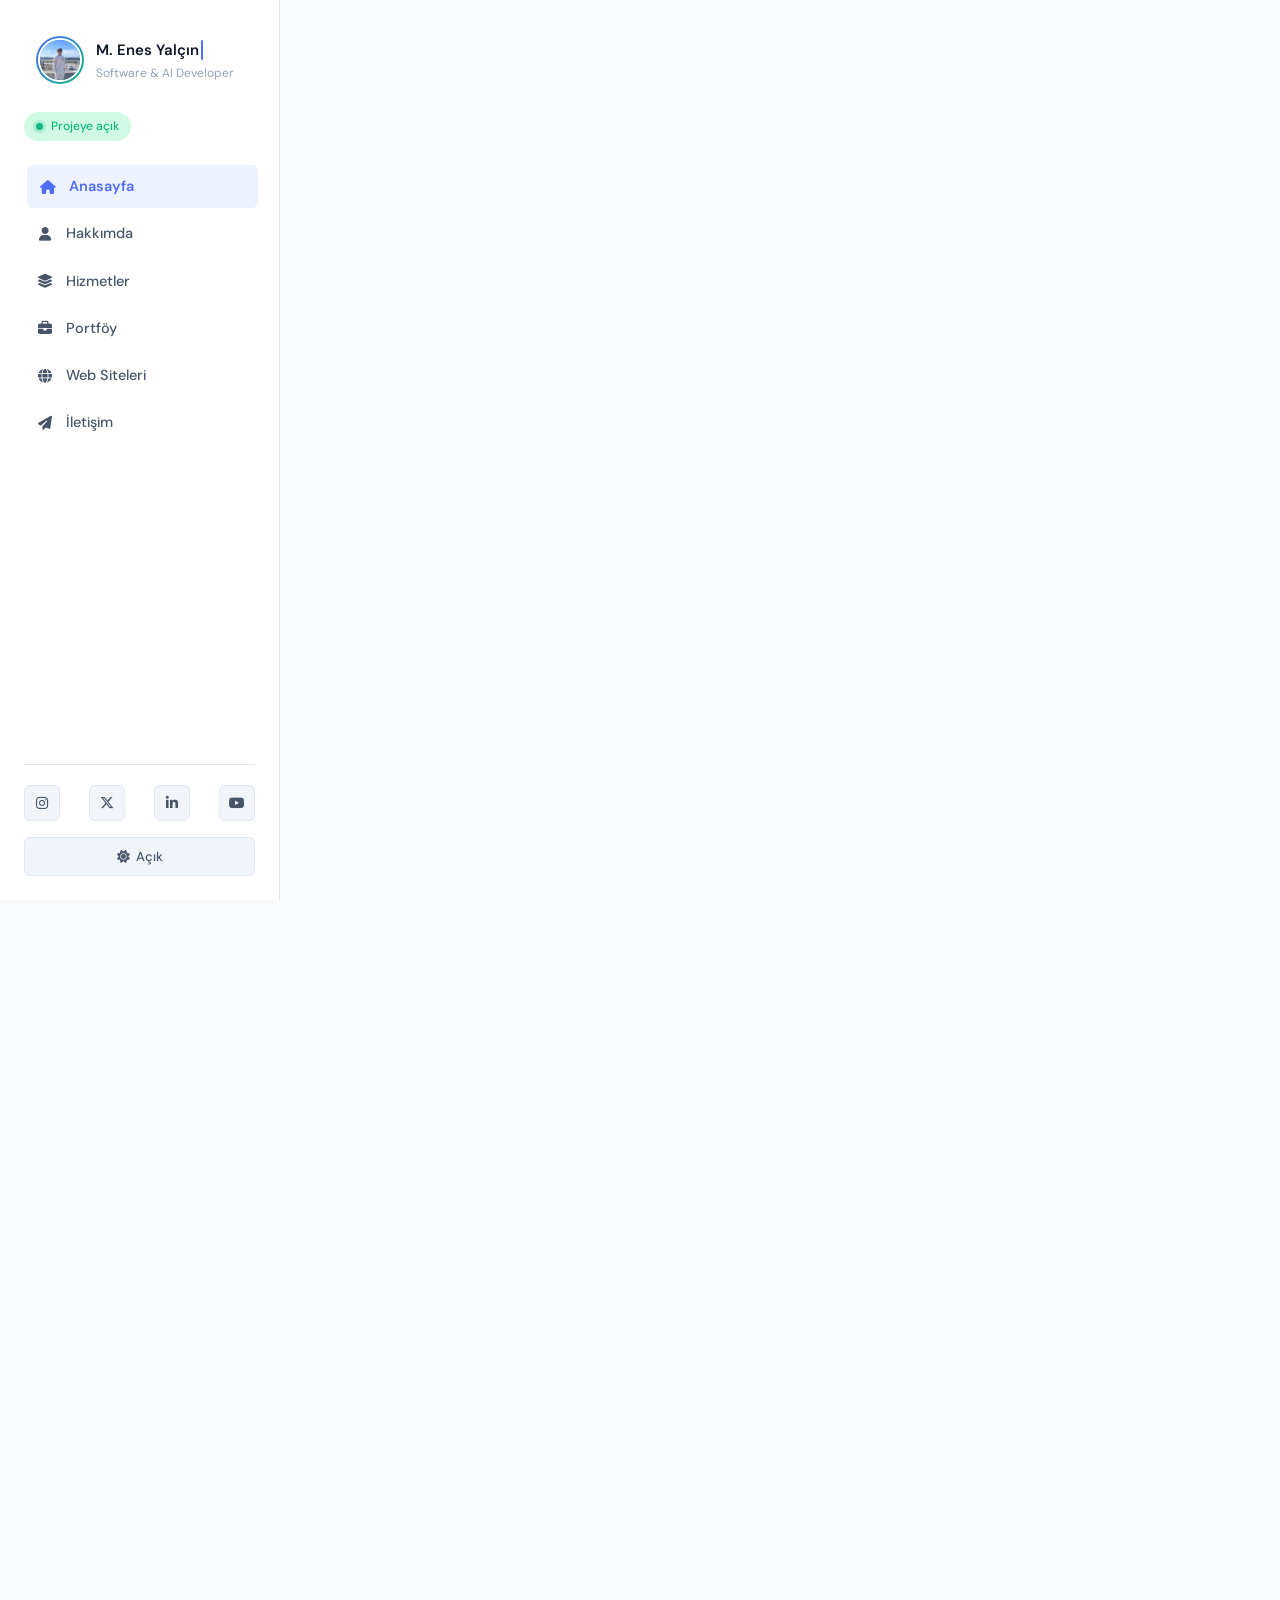
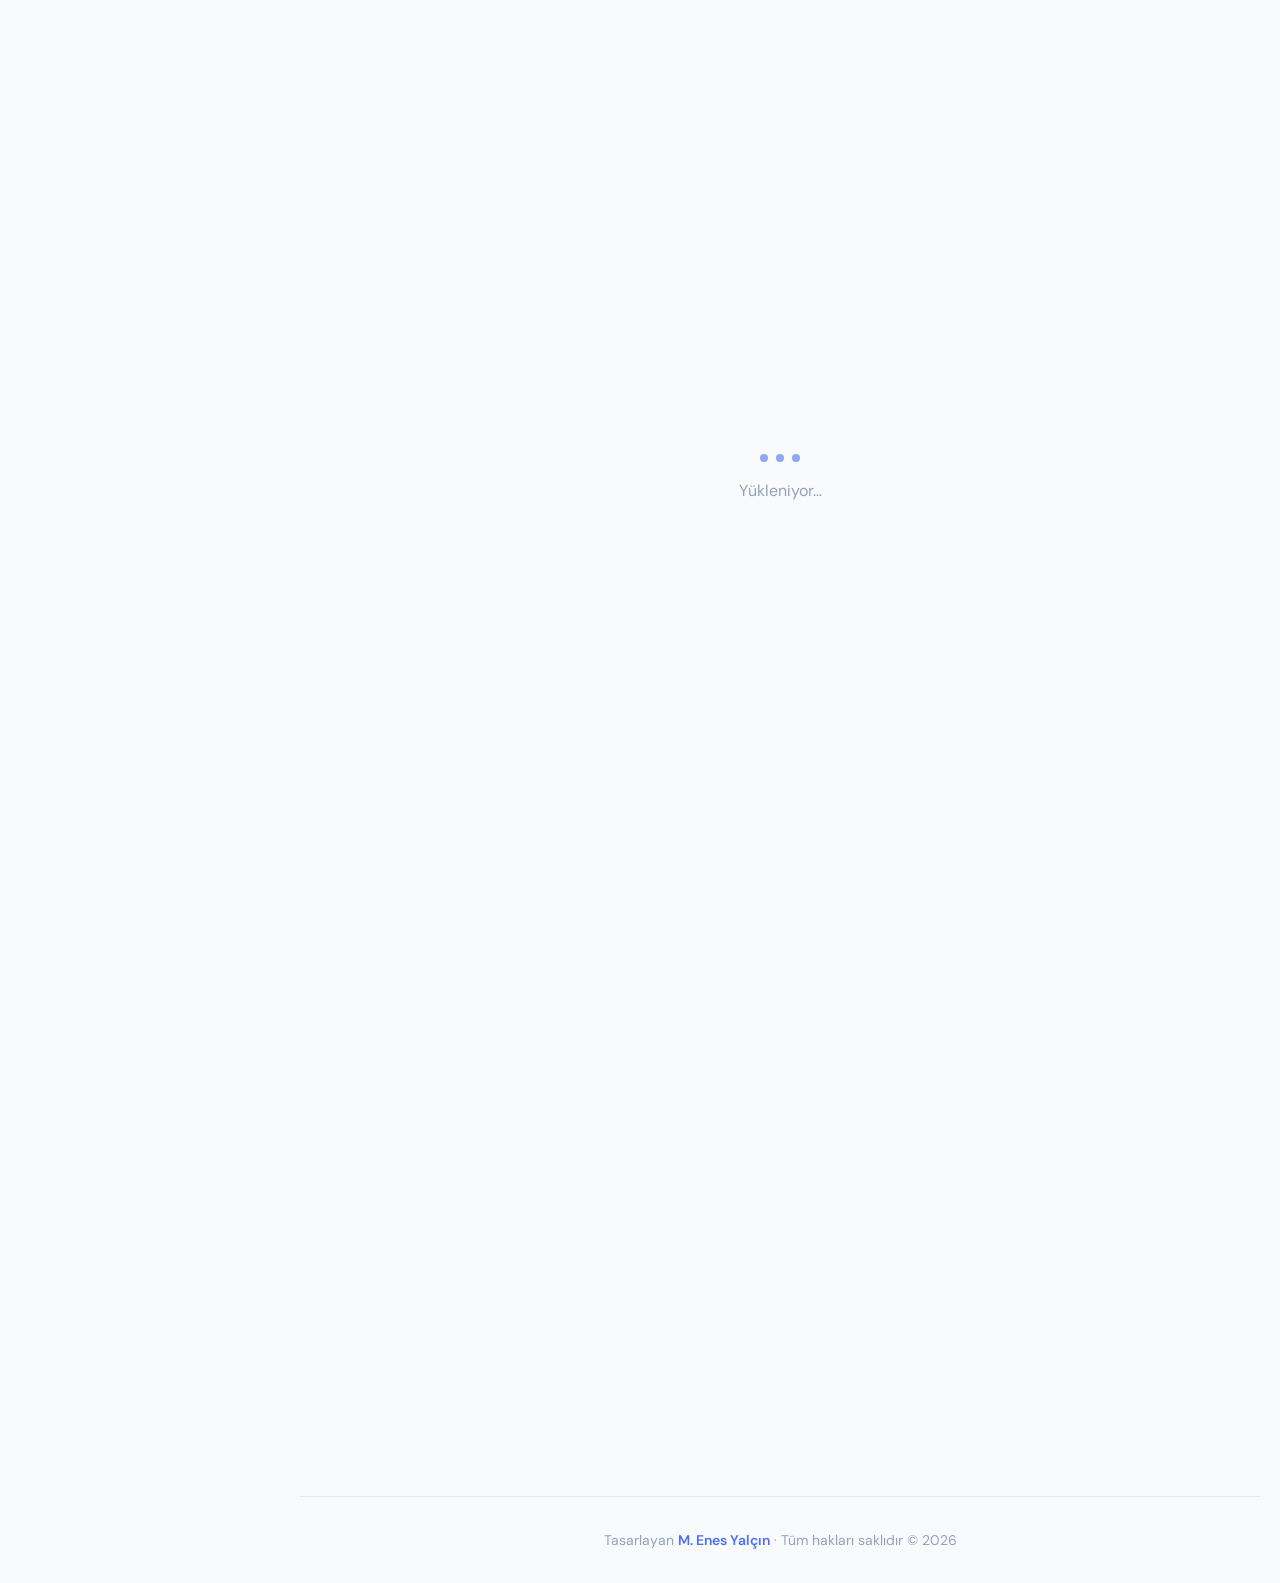
==== index.html @ f51425ce "Add files via upload" ====
<!DOCTYPE html>
<html lang="tr" data-theme="light">

<head>
  <meta charset="UTF-8" />
  <meta name="viewport" content="width=device-width, initial-scale=1.0" />
  <title>M.Enes Yalçın — Full Stack & AI Systems Developer</title>
  <link rel="icon" type="image/png" href="assets/img/ME.png" />

  <!-- Fonts: Satoshi + DM Sans -->
  <link rel="preconnect" href="https://fonts.googleapis.com" />
  <link rel="preconnect" href="https://fonts.gstatic.com" crossorigin />
  <link href="https://fonts.googleapis.com/css2?family=DM+Sans:ital,opsz,wght@0,9..40,300;0,9..40,400;0,9..40,500;0,9..40,600;1,9..40,400&family=DM+Serif+Display:ital@0;1&display=swap" rel="stylesheet" />

  <!-- Font Awesome -->
  <link rel="stylesheet" href="https://cdnjs.cloudflare.com/ajax/libs/font-awesome/6.7.2/css/all.min.css" />

  <link rel="stylesheet" href="assets/css/main.css" />

  <!-- Google Analytics -->
  <script async src="https://www.googletagmanager.com/gtag/js?id=G-CD6BHPV51M"></script>
  <script>
    window.dataLayer = window.dataLayer || [];
    function gtag(){dataLayer.push(arguments);}
    gtag('js', new Date());
    gtag('config', 'G-CD6BHPV51M', { send_page_view: true });
  </script>
</head>

<body>
  <!-- ═══════════════════════════════════════
       SIDEBAR / HEADER
  ════════════════════════════════════════ -->
  <aside class="sidebar" id="sidebar">
    <div class="sidebar-inner">

      <!-- Logo / Avatar -->
      <div class="sidebar-avatar" onclick="adminPopUpAc()">
        <div class="avatar-ring">
          <img src="assets/img/Ben.png" alt="M.Enes Yalçın" />
        </div>
        <div class="avatar-meta">
          <span class="avatar-name" id="brandingText" aria-live="polite">M. Enes Yalçın</span>
          <span class="avatar-role">Software & AI Developer</span>
        </div>
      </div>

      <!-- Status Badge -->
      <div class="status-badge">
        <span class="status-dot"></span>
        Projeye açık
      </div>

      <!-- Navigation -->
      <nav class="sidebar-nav" role="navigation">
        <a href="#home" class="nav-link active" data-section="home">
          <i class="fas fa-house"></i>
          <span>Anasayfa</span>
        </a>
        <a href="#about" class="nav-link" data-section="about">
          <i class="fas fa-user"></i>
          <span>Hakkımda</span>
        </a>
        <a href="#services" class="nav-link" data-section="services">
          <i class="fas fa-layer-group"></i>
          <span>Hizmetler</span>
        </a>
        <a href="#projeler" class="nav-link" data-section="projeler">
          <i class="fas fa-briefcase"></i>
          <span>Portföy</span>
        </a>
        <a href="#web" class="nav-link" data-section="web">
          <i class="fas fa-globe"></i>
          <span>Web Siteleri</span>
        </a>
        <a href="#contact" class="nav-link" data-section="contact">
          <i class="fas fa-paper-plane"></i>
          <span>İletişim</span>
        </a>
      </nav>

      <!-- Sidebar Footer -->
      <div class="sidebar-footer">
        <div class="social-row">
          <a href="https://www.instagram.com/enesylc1n/   " class="social-icon" target="_blank" aria-label="Instagram"><i class="fab fa-instagram"></i></a>
          <a href="https://x.com/n_enes12902" class="social-icon" target="_blank" aria-label="Twitter"><i class="fab fa-x-twitter"></i></a>
          <a href="https://www.linkedin.com/in/enes-yal%C3%A7%C4%B1n-3b3395324/" class="social-icon" target="_blank" aria-label="LinkedIn"><i class="fab fa-linkedin-in"></i></a>
          <a href="https://www.youtube.com/@EnesYalcn1098" class="social-icon" target="_blank" aria-label="YouTube"><i class="fab fa-youtube"></i></a>
        </div>

        <!-- Theme Toggle -->
        <button class="theme-toggle" id="themeToggle" aria-label="Temayı değiştir">
          <span class="theme-icon light-icon"><i class="fas fa-sun"></i> Açık</span>
          <span class="theme-icon dark-icon"><i class="fas fa-moon"></i> Koyu</span>
        </button>
      </div>
    </div>
  </aside>

  <!-- Mobile Header Bar -->
  <div class="mobile-bar">
    <button class="menu-btn" id="menuBtn" aria-label="Menüyü aç">
      <span></span><span></span><span></span>
    </button>
    <span class="mobile-logo">MEY</span>
    <button class="theme-toggle-mobile" id="themeToggleMobile" aria-label="Tema">
      <i class="fas fa-moon"></i>
    </button>
  </div>
  <div class="sidebar-overlay" id="sidebarOverlay"></div>

  <!-- ═══════════════════════════════════════
       MAIN CONTENT
  ════════════════════════════════════════ -->
  <main class="main">

    <!-- ── HOME ─────────────────────────────── -->
    <section class="section home-section" id="home">
      <div class="home-inner">
        <div class="home-text">
          <div class="home-tag" data-animate>
            <span class="tag-dot"></span>
            Kayseri, Türkiye
          </div>
          <h1 class="home-title" data-animate>
            Building<br />
            <em>Digital Systems</em>
          </h1>
          <div class="home-sub-tags" data-animate>
            <span class="home-sub-tag"><i class="fas fa-layer-group"></i> Full Stack</span>
            <span class="home-sub-tag"><i class="fas fa-brain"></i> AI Integrated</span>
            <span class="home-sub-tag"><i class="fas fa-fire"></i> Firebase</span>
            <span class="home-sub-tag"><i class="fas fa-robot"></i> Robotics</span>
          </div>
          <p class="home-desc" data-animate>
            Web uygulamaları, yapay zeka entegrasyonları ve otomasyon sistemleri geliştiriyorum.
            Ölçeklenebilir mimariler ve gerçek zamanlı sistemler benim alanım.
          </p>
          <div class="home-actions" data-animate>
            <a href="Enes_Yalcin_CV_TR.docx" download class="btn btn-primary">
              <i class="fas fa-download"></i>
              CV İndir
            </a>
            <a href="#contact" class="btn btn-ghost">
              İletişime Geç
              <i class="fas fa-arrow-right"></i>
            </a>
          </div>
        </div>
        <div class="home-visual" data-animate>
          <div class="home-card-grid">
            <div class="stat-card">
              <span class="stat-num">5<sup>+</sup></span>
              <span class="stat-label">Yıl Deneyim</span>
            </div>
            <div class="stat-card">
              <span class="stat-num">550<sup>+</sup></span>
              <span class="stat-label">Memnun Müşteri</span>
            </div>
            <div class="stat-card">
              <span class="stat-num">30<sup>+</sup></span>
              <span class="stat-label">Kazanılan Ödül</span>
            </div>
            <div class="stat-card stat-card--wide">
              <span class="stat-num">220<sup>+</sup></span>
              <span class="stat-label">Çalışma Saati</span>
            </div>
          </div>
        </div>
      </div>
    </section>

    <!-- ── ABOUT ─────────────────────────────── -->
    <section class="section about-section" id="about">
      <div class="section-header" data-animate>
        <span class="section-label">01 — Hakkımda</span>
        <h2 class="section-title">Kim olduğumu<br /><em>öğrenin</em></h2>
      </div>

      <div class="about-grid">
        <div class="about-bio" data-animate>
          <p>
            Kayseri OSB Teknik Koleji'nde Bilişim Teknolojileri alanında öğrenciyim. Sadece arayüz değil —
            uçtan uca sistemler tasarlıyorum: web uygulamalarından AI entegrasyonlarına, Firebase altyapısından
            gerçek zamanlı sistemlere kadar.
          </p>
          <p>
            C#, SQL, ASP.NET, Firebase ve modern JavaScript ekosistemiyle üretim ortamında projeler geliştiriyorum.
            Robotik yarışmalarda takım liderliği yaptım, otomasyon sistemleri kurdum. Yazılım mühendisliği alanında
            uzmanlaşarak gerçek dünya problemlerine ölçeklenebilir çözümler üretmeyi hedefliyorum.
          </p>
          <a href="#contact" class="btn btn-primary" style="margin-top: 2.4rem;">
            Birlikte çalışalım
            <i class="fas fa-arrow-right"></i>
          </a>
        </div>

        <div class="skills-panel" data-animate>
          <div class="skill-item">
            <div class="skill-header">
              <span class="skill-name">Web Tasarımı</span>
              <span class="skill-pct">90%</span>
            </div>
            <div class="skill-bar"><div class="skill-fill" style="--w: 90%"></div></div>
          </div>
          <div class="skill-item">
            <div class="skill-header">
              <span class="skill-name">HTML</span>
              <span class="skill-pct">95%</span>
            </div>
            <div class="skill-bar"><div class="skill-fill" style="--w: 95%"></div></div>
          </div>
          <div class="skill-item">
            <div class="skill-header">
              <span class="skill-name">CSS</span>
              <span class="skill-pct">85%</span>
            </div>
            <div class="skill-bar"><div class="skill-fill" style="--w: 85%"></div></div>
          </div>
          <div class="skill-item">
            <div class="skill-header">
              <span class="skill-name">JavaScript</span>
              <span class="skill-pct">70%</span>
            </div>
            <div class="skill-bar"><div class="skill-fill" style="--w: 70%"></div></div>
          </div>
          <div class="skill-item">
            <div class="skill-header">
              <span class="skill-name">UI/UX Tasarımı</span>
              <span class="skill-pct">80%</span>
            </div>
            <div class="skill-bar"><div class="skill-fill" style="--w: 80%"></div></div>
          </div>
          <div class="skill-item">
            <div class="skill-header">
              <span class="skill-name">Grafik Tasarımı</span>
              <span class="skill-pct">75%</span>
            </div>
            <div class="skill-bar"><div class="skill-fill" style="--w: 75%"></div></div>
          </div>
        </div>
      </div>

      <!-- Achievements Row -->
      <div class="achievements-row" data-animate>
        <div class="achievement-card">
          <div class="achievement-icon"><i class="fas fa-trophy"></i></div>
          <div class="achievement-body">
            <div class="achievement-title">Türkiye Yarı Final Birincisi</div>
            <div class="achievement-meta">MEB Robotics Competition · 2026</div>
          </div>
        </div>
        <div class="achievement-card">
          <div class="achievement-icon"><i class="fas fa-medal"></i></div>
          <div class="achievement-body">
            <div class="achievement-title">Türkiye Final 4.'süyüz</div>
            <div class="achievement-meta">National Robotics Final · 2026</div>
          </div>
        </div>
        <div class="achievement-card">
          <div class="achievement-icon"><i class="fas fa-brain"></i></div>
          <div class="achievement-body">
            <div class="achievement-title">AI Integrated Web Systems</div>
            <div class="achievement-meta">Üretim Ortamı Projeleri · 2026–27</div>
          </div>
        </div>
        <div class="achievement-card">
          <div class="achievement-icon"><i class="fas fa-database"></i></div>
          <div class="achievement-body">
            <div class="achievement-title">Firebase CMS Architectures</div>
            <div class="achievement-meta">Real-time & Scalable Systems · 2026–27</div>
          </div>
        </div>
      </div>

      <!-- Featured: Robot Projesi -->
      <div class="robot-featured" data-animate>
        <div class="robot-featured-content">
          <div class="robot-featured-label">
            <i class="fas fa-robot"></i>
            Featured Project
          </div>
          <h3 class="robot-featured-title">MEB Robotics Competition<br />— Takım Liderliği & Yarışma Süreci</h3>
          <p class="robot-featured-desc">
            Kayseri OSB Teknik Koleji adına MEB Robotics Competition'a katıldım. Takım çalışması, 
            gerçek zamanlı problem çözme ve mühendislik kararları alarak yarı finali birinci geçtik.
            Türkiye finalinde 4. olduk. Bu proje teknik kapasitemi, liderliğimi ve basınç altında
            çalışma disiplinimi kanıtlıyor.
          </p>
          <div class="robot-tag-row">
            <span class="robot-tag">Robotik Sistemler</span>
            <span class="robot-tag">Sensör Entegrasyonu</span>
            <span class="robot-tag">Takım Liderliği</span>
            <span class="robot-tag">Problem Çözme</span>
            <span class="robot-tag">MEB 2026</span>
          </div>
        </div>
        <div class="robot-badges">
          <div class="robot-badge">
            <div class="robot-badge-num">#1</div>
            <div class="robot-badge-label">TR Yarı Final</div>
          </div>
          <div class="robot-badge">
            <div class="robot-badge-num">Top 4</div>
            <div class="robot-badge-label">Türkiye Final</div>
          </div>
        </div>
      </div>

    </section>

    <!-- ── SERVICES ───────────────────────────── -->
    <section class="section services-section" id="services">
      <div class="section-header" data-animate>
        <span class="section-label">02 — Hizmetler</span>
        <h2 class="section-title">Neler<br /><em>yapabilirim?</em></h2>
      </div>

      <div class="services-grid">
        <div class="service-card" data-animate>
          <div class="service-icon"><i class="fas fa-code"></i></div>
          <h3>Web Tasarımı</h3>
          <p>Modern ve kullanıcı dostu web siteleri tasarlıyorum. Kod yapısına ve estetiğe önem veririm.</p>
        </div>
        <div class="service-card" data-animate>
          <div class="service-icon"><i class="fas fa-paint-brush"></i></div>
          <h3>Grafik Tasarımı</h3>
          <p>Logo, afiş ve sosyal medya içerikleri için özgün grafik tasarımları üretiyorum.</p>
        </div>
        <div class="service-card" data-animate>
          <div class="service-icon"><i class="fas fa-mobile-screen"></i></div>
          <h3>Duyarlı Tasarım</h3>
          <p>Tüm cihazlarda sorunsuz çalışan esnek ve şık arayüzler geliştiriyorum.</p>
        </div>
        <div class="service-card" data-animate>
          <div class="service-icon"><i class="fas fa-bullhorn"></i></div>
          <h3>Dijital Pazarlama</h3>
          <p>Projelerinizi daha fazla kişiye ulaştırmak için dijital pazarlama çözümleri sunuyorum.</p>
        </div>
        <div class="service-card" data-animate>
          <div class="service-icon"><i class="fas fa-magnifying-glass-dollar"></i></div>
          <h3>SEO Optimizasyonu</h3>
          <p>Web sitenizin arama motorlarında daha üst sıralarda yer almasını sağlıyorum.</p>
        </div>
        <div class="service-card" data-animate>
          <div class="service-icon"><i class="fab fa-wordpress"></i></div>
          <h3>WordPress</h3>
          <p>Kullanımı kolay ve profesyonel WordPress siteleri oluşturuyorum.</p>
        </div>
      </div>
    </section>

    <!-- ── PORTFOLIO ──────────────────────────── -->
    <section class="section portfolio-section" id="projeler">
      <div class="section-header" data-animate>
        <span class="section-label">03 — Portföy</span>
        <h2 class="section-title">Seçili<br /><em>projeler</em></h2>
      </div>

      <div class="portfolio-grid">
        <div class="project-card" data-animate onclick="window.open('https://github.com/heisenberg1098/Yuz-Tanima-Uygulamasi')">
          <div class="project-thumb">
            <img src="assets/img/yuz tanıma.png" alt="Yüz Tanıma" />
            <div class="project-overlay">
              <i class="fas fa-arrow-up-right-from-square"></i>
            </div>
          </div>
          <div class="project-info">
            <span class="project-tag">Python · OpenCV</span>
            <h3>Yüz Tanıma Uygulaması</h3>
          </div>
        </div>

        <div class="project-card" data-animate onclick="window.open('https://github.com/heisenberg1098/3D-Ari-Animasyonlu-Web-Sitesi')">
          <div class="project-thumb">
            <img src="assets/img/arı.png" alt="3D Arı" />
            <div class="project-overlay">
              <i class="fas fa-arrow-up-right-from-square"></i>
            </div>
          </div>
          <div class="project-info">
            <span class="project-tag">Three.js · WebGL</span>
            <h3>3D Arı Animasyonlu Web Sitesi</h3>
          </div>
        </div>

        <div class="project-card" data-animate onclick="window.open('https://github.com/heisenberg1098/Arac-Otomasyon')">
          <div class="project-thumb">
            <img src="assets/img/Araba.png" alt="Araç Otomasyon" />
            <div class="project-overlay">
              <i class="fas fa-arrow-up-right-from-square"></i>
            </div>
          </div>
          <div class="project-info">
            <span class="project-tag">C# · SQL</span>
            <h3>Araç Otomasyon</h3>
          </div>
        </div>

        <div class="project-card project-card--wip" data-animate onclick="alert('Geliştirme Aşamasında')">
          <div class="project-thumb">
            <img src="assets/img/mesajlasma.png" alt="Mesajlaşma" />
            <div class="project-overlay">
              <span class="wip-badge">Yakında</span>
            </div>
          </div>
          <div class="project-info">
            <span class="project-tag">Firebase · WebSocket</span>
            <h3>Online Mesajlaşma Uygulaması</h3>
          </div>
        </div>

        <div class="project-card" data-animate onclick="window.open('https://github.com/heisenberg1098/Arac-Otomasyon')">
          <div class="project-thumb">
            <img src="assets/img/yazı.png" alt="Yazma Testi" />
            <div class="project-overlay">
              <i class="fas fa-arrow-up-right-from-square"></i>
            </div>
          </div>
          <div class="project-info">
            <span class="project-tag">Vanilla JS</span>
            <h3>Hızlı Yazma Testi</h3>
          </div>
        </div>

        <div class="project-card" data-animate onclick="alert('DEV Express ile geliştirildi');window.open('https://github.com/heisenberg1098/Sirket-Otomasyonu')">
          <div class="project-thumb">
            <img src="assets/img/ME (1).png" alt="Şirket Otomasyonu" />
            <div class="project-overlay">
              <i class="fas fa-arrow-up-right-from-square"></i>
            </div>
          </div>
          <div class="project-info">
            <span class="project-tag">DevExpress · C#</span>
            <h3>Şirket Otomasyonu</h3>
          </div>
        </div>
      </div>
    </section>

    <!-- ── WEB SITES ──────────────────────────── -->
    <section class="section web-section" id="web">
      <div class="section-header" data-animate>
        <span class="section-label">04 — Web Siteleri</span>
        <h2 class="section-title">Yayındaki<br /><em>sitelerim</em></h2>
      </div>

      <div class="web-grid" id="websiteContainer">
        <div class="web-loading">
          <div class="loading-dots">
            <span></span><span></span><span></span>
          </div>
          <p>Yükleniyor…</p>
        </div>
      </div>
    </section>

    <!-- ── CONTACT ────────────────────────────── -->
    <section class="section contact-section" id="contact">
      <div class="section-header" data-animate>
        <span class="section-label">05 — İletişim</span>
        <h2 class="section-title">Birlikte bir şeyler<br /><em>yapalım</em></h2>
      </div>

      <div class="contact-grid">
        <div class="contact-info" data-animate>
          <p>Bir projeniz mi var? Birlikte çalışmak mı istiyorsunuz? Mesaj gönderin, en kısa sürede dönüş yapayım.</p>
          <div class="contact-links">
            <a href="https://www.linkedin.com/in/enes-yal%C3%A7%C4%B1n-3b3395324/" target="_blank" class="contact-link-item">
              <i class="fab fa-linkedin-in"></i>
              LinkedIn Profili
              <i class="fas fa-arrow-up-right-from-square"></i>
            </a>
            <a href="https://github.com/heisenberg1098" target="_blank" class="contact-link-item">
              <i class="fab fa-github"></i>
              GitHub Profili
              <i class="fas fa-arrow-up-right-from-square"></i>
            </a>
          </div>
          <button onclick="alert('Yetkiniz yok')" class="btn btn-ghost btn-sm" style="margin-top: 2.4rem;">
            <i class="fas fa-lock"></i>
            Yönetim Paneli
          </button>
        </div>

        <form class="contact-form" id="iletisimForm" data-animate>
          <div class="form-row">
            <div class="form-group">
              <label for="isim">Ad Soyad</label>
              <input type="text" id="isim" placeholder="Adınız Soyadınız" required />
            </div>
            <div class="form-group">
              <label for="email">E-posta</label>
              <input type="email" id="email" placeholder="ornek@email.com" required />
            </div>
          </div>
          <div class="form-group">
            <label for="konu">Konu</label>
            <input type="text" id="konu" placeholder="Mesajınızın konusu" required />
          </div>
          <div class="form-group">
            <label for="mesaj">Mesaj</label>
            <textarea id="mesaj" placeholder="Projenizi veya talebinizi anlatın…" rows="5" required></textarea>
          </div>
          <button type="submit" class="btn btn-primary btn-full btn-send" id="mesajGonderBtn">
            <span class="btn-send-idle">
              <i class="fas fa-paper-plane"></i>
              Mesajı Gönder
            </span>
            <span class="btn-send-loading" style="display:none;">
              <i class="fas fa-circle-notch fa-spin"></i>
              Gönderiliyor…
            </span>
            <span class="btn-send-success" style="display:none;">
              <i class="fas fa-check"></i>
              Gönderildi!
            </span>
          </button>
          <div id="mesajBildirim" class="form-notification" style="display:none;"></div>
        </form>
      </div>
    </section>

    <!-- Footer -->
    <footer class="site-footer">
      <p>Tasarlayan <span>M. Enes Yalçın</span> · Tüm hakları saklıdır © 2026</p>
    </footer>

  </main>

  <!-- ═══════════════════════════════════════
       ADMIN LOGIN MODAL
  ════════════════════════════════════════ -->
  <div id="adminModal" class="modal" role="dialog" aria-modal="true" aria-label="Yönetici Girişi">
    <div class="modal-backdrop" onclick="document.getElementById('adminModal').style.display='none'"></div>
    <div class="modal-card">
      <button class="modal-close" onclick="document.getElementById('adminModal').style.display='none'" aria-label="Kapat">
        <i class="fas fa-times"></i>
      </button>
      <div class="modal-icon"><i class="fas fa-shield-halved"></i></div>
      <h3 class="modal-title">Yönetici Girişi</h3>
      <p class="modal-subtitle">Devam etmek için şifrenizi girin</p>
      <div class="modal-body">
        <div class="form-group">
          <label for="pSifre">Şifre</label>
          <input type="password" id="pSifre" placeholder="••••••••" />
        </div>
        <button onclick="adminGirisKontrol()" class="btn btn-primary btn-full">
          Giriş Yap
        </button>
      </div>
    </div>
  </div>

  <!-- ═══════════════════════════════════════
       ADMIN PANEL (Full Page Overlay)
  ════════════════════════════════════════ -->
  <div id="adminPanel" class="admin-panel" style="display:none;">
    <div class="admin-topbar">
      <div class="admin-brand">
        <i class="fas fa-user-shield"></i>
        <span>Yönetim Merkezi</span>
      </div>
      <button onclick="panelKapat()" class="btn btn-ghost btn-sm">
        <i class="fas fa-times"></i>
        Kapat
      </button>
    </div>

    <!-- Stats Bar -->
    <div class="admin-stats-bar" id="adminStatsBar">
      <div class="admin-stat-chip">
        <strong id="statTotal">—</strong> Toplam Proje
      </div>
      <div class="admin-stat-chip">
        <strong id="statActive">—</strong> Yayında
      </div>
      <div class="admin-stat-chip">
        <strong id="statDraft">—</strong> Taslak
      </div>
      <div class="admin-stat-chip">
        <strong id="statMessages">—</strong> Mesaj
      </div>
    </div>

    <!-- Tabs -->
    <div class="admin-tabs">
      <button class="admin-tab active" onclick="switchAdminTab('add')" id="tabAdd">
        <i class="fas fa-plus-circle"></i> Yeni Proje
      </button>
      <button class="admin-tab" onclick="switchAdminTab('projects')" id="tabProjects">
        <i class="fas fa-briefcase"></i> Projeler
      </button>
      <button class="admin-tab" onclick="switchAdminTab('messages')" id="tabMessages">
        <i class="fas fa-envelope-open-text"></i> Mesajlar
      </button>
    </div>

    <div class="admin-content" style="grid-template-columns: 1fr; max-width: 96rem;">

      <!-- TAB: Add Project -->
      <div class="admin-view active" id="viewAdd">
        <div class="admin-card">
          <div class="admin-card-header">
            <i class="fas fa-plus-circle"></i>
            <h2>Yeni Proje Yayınla</h2>
          </div>
          <form id="siteEkleForm" class="admin-form">
            <div class="form-row">
              <div class="form-group">
                <label>Proje Adı</label>
                <input type="text" id="sAd" placeholder="Proje adı" required />
              </div>
              <div class="form-group">
                <label>Proje Linki</label>
                <input type="text" id="sLink" placeholder="https://…" required />
              </div>
            </div>
            <div class="form-row">
              <div class="form-group">
                <label>Google Font <span class="label-optional">(isteğe bağlı)</span></label>
                <input type="text" id="sFont" placeholder="Örn: Poppins" />
              </div>
              <div class="form-group">
                <label>Teknoloji Etiketi</label>
                <input type="text" id="sTags" placeholder="React · Firebase · AI" />
              </div>
            </div>
            <div class="form-group">
              <label>Açıklama</label>
              <textarea id="sAciklama" placeholder="Projeyi kısaca anlatın…" rows="3"></textarea>
            </div>
            <div class="form-group">
              <label>Görsel <span class="label-optional">(Cloudinary Upload veya URL)</span></label>
              <div class="cloudinary-upload-area" id="cloudinaryUploadArea" onclick="cloudinaryTikla()">
                <div class="upload-idle" id="uploadIdle">
                  <i class="fas fa-cloud-upload-alt"></i>
                  <span>Görsel sürükle & bırak veya tıkla</span>
                  <small>PNG, JPG, WEBP — max 10 MB</small>
                </div>
                <div class="upload-loading" id="uploadLoading" style="display:none;">
                  <i class="fas fa-circle-notch fa-spin"></i>
                  <span>Yükleniyor…</span>
                </div>
                <div class="upload-preview" id="uploadPreview" style="display:none;">
                  <img id="uploadPreviewImg" src="" alt="Önizleme" />
                  <button type="button" class="upload-remove" onclick="uploadTemizle(event)" aria-label="Görseli kaldır">
                    <i class="fas fa-times"></i>
                  </button>
                </div>
                <input type="file" id="cloudinaryFileInput" accept="image/*" style="display:none;" onchange="cloudinaryUpload(this.files[0])" />
              </div>
              <input type="hidden" id="sResim" />
              <div style="margin-top:.8rem; display:flex; align-items:center; gap:.8rem;">
                <div style="flex:1; height:1px; background:var(--c-border);"></div>
                <span style="font-size:1.2rem; color:var(--c-text-3);">veya URL girin</span>
                <div style="flex:1; height:1px; background:var(--c-border);"></div>
              </div>
              <input type="text" id="sResimUrl" placeholder="https://…/gorsel.png" oninput="document.getElementById('sResim').value=this.value" style="margin-top:.8rem;" />
            </div>
            <div class="form-group">
              <label>Yayın Durumu</label>
              <select class="status-select" id="sStatus">
                <option value="active">🟢 Aktif — Yayında</option>
                <option value="draft">🟡 Taslak</option>
                <option value="development">🔵 Geliştirme Aşamasında</option>
                <option value="archived">⚫ Arşiv</option>
              </select>
            </div>
            <button type="submit" class="btn btn-primary btn-full">
              <i class="fas fa-rocket"></i>
              Siteyi Yayınla
            </button>
          </form>
        </div>
      </div>

      <!-- TAB: Projects -->
      <div class="admin-view" id="viewProjects">
        <div class="admin-card">
          <div class="admin-card-header">
            <i class="fas fa-briefcase"></i>
            <h2>Proje Yönetimi</h2>
          </div>
          <div id="adminProjeListesi" class="admin-messages"></div>
        </div>
      </div>

      <!-- TAB: Messages -->
      <div class="admin-view" id="viewMessages">
        <div class="admin-card">
          <div class="admin-card-header">
            <i class="fas fa-envelope-open-text"></i>
            <h2>Gelen Mesajlar</h2>
          </div>
          <div id="adminMesajListesi" class="admin-messages"></div>
        </div>
      </div>

    </div>
  </div>

  <!-- Edit Project Modal -->
  <div id="editModal" class="edit-modal" role="dialog" aria-modal="true">
    <div class="modal-backdrop" onclick="editModalKapat()"></div>
    <div class="edit-modal-card">
      <button class="modal-close" onclick="editModalKapat()" aria-label="Kapat">
        <i class="fas fa-times"></i>
      </button>
      <div class="modal-icon"><i class="fas fa-pen-to-square"></i></div>
      <h3 class="modal-title">Projeyi Düzenle</h3>
      <p class="modal-subtitle">Değişiklikler anında Firestore'a kaydedilir.</p>
      <form id="editForm" class="admin-form" style="padding:0; margin-top: 2rem;">
        <input type="hidden" id="editDocId" />
        <div class="form-row">
          <div class="form-group">
            <label>Proje Adı</label>
            <input type="text" id="editAd" required />
          </div>
          <div class="form-group">
            <label>Proje Linki</label>
            <input type="text" id="editLink" />
          </div>
        </div>
        <div class="form-row">
          <div class="form-group">
            <label>Google Font</label>
            <input type="text" id="editFont" placeholder="Örn: Poppins" />
          </div>
          <div class="form-group">
            <label>Teknoloji Etiketi</label>
            <input type="text" id="editTags" placeholder="React · Firebase" />
          </div>
        </div>
        <div class="form-group">
          <label>Açıklama</label>
          <textarea id="editAciklama" rows="3"></textarea>
        </div>
        <div class="form-group">
          <label>Görsel URL</label>
          <input type="text" id="editResim" />
        </div>
        <div class="form-group">
          <label>Yayın Durumu</label>
          <select class="status-select" id="editStatus">
            <option value="active">🟢 Aktif — Yayında</option>
            <option value="draft">🟡 Taslak</option>
            <option value="development">🔵 Geliştirme Aşamasında</option>
            <option value="archived">⚫ Arşiv</option>
          </select>
        </div>
        <button type="submit" class="btn btn-primary btn-full">
          <i class="fas fa-check"></i>
          Değişiklikleri Kaydet
        </button>
      </form>
    </div>
  </div>

  <!-- Toast Notification Container -->
  <div class="toast-container" id="toastContainer"></div>

  <!-- Offline Banner -->
  <div class="offline-banner" id="offlineBanner">
    <i class="fas fa-wifi"></i> İnternet bağlantısı yok — bazı içerikler yüklenemeyebilir.
  </div>

  <!-- ═══════════════════════════════════════
       FIREBASE + JS
  ════════════════════════════════════════ -->
  <script src="https://www.gstatic.com/firebasejs/8.10.0/firebase-app.js"></script>
  <script src="https://www.gstatic.com/firebasejs/8.10.0/firebase-firestore.js"></script>
  <script src="src/main.js"></script>
</body>
</html>
---- assets/css/main.css ----
/* ═══════════════════════════════════════════════════
   DESIGN SYSTEM — M.Enes Yalçın Portfolio
   Premium · Minimal · Clean · Modern
   ════════════════════════════════════════════════ */

/* ── GOOGLE FONTS ─────────────────────────────── */
@import url('https://fonts.googleapis.com/css2?family=DM+Sans:ital,opsz,wght@0,9..40,300;0,9..40,400;0,9..40,500;0,9..40,600;1,9..40,400&family=DM+Serif+Display:ital@0;1&display=swap');

/* ══════════════════════════════════════
   1. DESIGN TOKENS
══════════════════════════════════════ */
:root {
  /* Color Palette — Light Mode */
  --c-bg:          #f8fafc;
  --c-surface:     #ffffff;
  --c-surface-2:   #f1f5f9;
  --c-border:      #e2e8f0;
  --c-border-subtle: rgba(148, 163, 184, 0.2);

  --c-text:        #0f172a;
  --c-text-2:      #475569;
  --c-text-3:      #94a3b8;

  --c-accent:      #4f6ef7;
  --c-accent-soft: #eef2ff;
  --c-accent-hover:#3b5bf6;

  --c-green:       #10b981;
  --c-green-soft:  #d1fae5;

  /* Shadows — soft, multi-layer */
  --shadow-xs:  0 1px 2px rgba(15, 23, 42, 0.04);
  --shadow-sm:  0 2px 8px rgba(15, 23, 42, 0.06), 0 1px 2px rgba(15, 23, 42, 0.04);
  --shadow-md:  0 4px 16px rgba(15, 23, 42, 0.08), 0 2px 4px rgba(15, 23, 42, 0.04);
  --shadow-lg:  0 8px 32px rgba(15, 23, 42, 0.1), 0 4px 8px rgba(15, 23, 42, 0.04);
  --shadow-hover: 0 12px 40px rgba(79, 110, 247, 0.12), 0 4px 12px rgba(15, 23, 42, 0.06);

  /* Typography */
  --font-body:    'DM Sans', system-ui, sans-serif;
  --font-display: 'DM Serif Display', Georgia, serif;

  /* Spacing Scale */
  --sp-1:  0.4rem;
  --sp-2:  0.8rem;
  --sp-3:  1.2rem;
  --sp-4:  1.6rem;
  --sp-5:  2rem;
  --sp-6:  2.4rem;
  --sp-8:  3.2rem;
  --sp-10: 4rem;
  --sp-12: 4.8rem;
  --sp-16: 6.4rem;
  --sp-20: 8rem;

  /* Radius */
  --r-sm:   0.6rem;
  --r-md:   1rem;
  --r-lg:   1.6rem;
  --r-xl:   2.4rem;
  --r-full: 999px;

  /* Sidebar */
  --sidebar-w: 28rem;

  /* Transitions */
  --t-fast:   150ms cubic-bezier(0.4, 0, 0.2, 1);
  --t-normal: 250ms cubic-bezier(0.4, 0, 0.2, 1);
  --t-slow:   400ms cubic-bezier(0.4, 0, 0.2, 1);

  /* Z-Index Layer System — Profesyonel katman sıralaması */
  --z-base:      1;
  --z-card:      10;
  --z-sticky:    50;
  --z-mobile-bar: 300;
  --z-overlay:   400;
  --z-sidebar:   500;
  --z-modal:     600;
  --z-admin:     700;
  --z-toast:     900;
}

/* ── DARK MODE TOKENS ─────────────────────────── */
[data-theme="dark"] {
  --c-bg:          #0f172a;
  --c-surface:     #1e293b;
  --c-surface-2:   #162032;
  --c-border:      #1e293b;
  --c-border-subtle: rgba(148, 163, 184, 0.1);

  --c-text:        #f1f5f9;
  --c-text-2:      #94a3b8;
  --c-text-3:      #475569;

  --c-accent:      #6680ff;
  --c-accent-soft: #1e2a4a;
  --c-accent-hover:#7b94ff;

  --c-green:       #34d399;
  --c-green-soft:  #064e3b;

  --shadow-xs:  0 1px 2px rgba(0, 0, 0, 0.2);
  --shadow-sm:  0 2px 8px rgba(0, 0, 0, 0.3), 0 1px 2px rgba(0, 0, 0, 0.2);
  --shadow-md:  0 4px 16px rgba(0, 0, 0, 0.35), 0 2px 4px rgba(0, 0, 0, 0.2);
  --shadow-lg:  0 8px 32px rgba(0, 0, 0, 0.4), 0 4px 8px rgba(0, 0, 0, 0.2);
  --shadow-hover: 0 12px 40px rgba(102, 128, 255, 0.15), 0 4px 12px rgba(0, 0, 0, 0.3);
}

/* ══════════════════════════════════════
   2. RESET & BASE
══════════════════════════════════════ */
*, *::before, *::after {
  box-sizing: border-box;
  margin: 0;
  padding: 0;
}

html {
  font-size: 62.5%;
  scroll-behavior: smooth;
  overflow-x: hidden;
  -webkit-text-size-adjust: 100%;
}

body {
  font-family: var(--font-body);
  font-size: 1.6rem;
  line-height: 1.6;
  color: var(--c-text);
  background: var(--c-bg);
  padding-left: var(--sidebar-w);
  transition: background var(--t-normal), color var(--t-normal);
  -webkit-font-smoothing: antialiased;
  -moz-osx-font-smoothing: grayscale;
}

::selection {
  background: var(--c-accent);
  color: #fff;
}

a { text-decoration: none; color: inherit; }
button { cursor: pointer; border: none; background: none; font-family: inherit; }
img { max-width: 100%; display: block; }
input, textarea { font-family: inherit; }
ul, ol { list-style: none; }

/* ══════════════════════════════════════
   3. SIDEBAR
══════════════════════════════════════ */
.sidebar {
  position: fixed;
  top: 0;
  left: 0;
  width: var(--sidebar-w);
  height: 100vh;
  height: 100dvh; /* Modern mobile viewport — Safari/Chrome toolbar safe */
  background: var(--c-surface);
  border-right: 1px solid var(--c-border);
  z-index: var(--z-sidebar);
  display: flex;
  flex-direction: column;
  transition: background var(--t-normal), border-color var(--t-normal);
}

.sidebar-inner {
  display: flex;
  flex-direction: column;
  height: 100%;
  padding: var(--sp-6);
  overflow-y: auto;
  overflow-x: hidden;
  scrollbar-width: none;
  /* Sidebar nav flex-grows, footer stays pinned at bottom */
}
.sidebar-inner::-webkit-scrollbar { display: none; }

/* Avatar */
.sidebar-avatar {
  display: flex;
  align-items: center;
  gap: var(--sp-3);
  cursor: pointer;
  padding: var(--sp-3);
  border-radius: var(--r-md);
  transition: background var(--t-fast);
  margin-bottom: var(--sp-4);
}
.sidebar-avatar:hover { background: var(--c-surface-2); }

.avatar-ring {
  width: 4.8rem;
  height: 4.8rem;
  border-radius: 50%;
  padding: 2px;
  background: linear-gradient(135deg, var(--c-accent), var(--c-green));
  flex-shrink: 0;
}
.avatar-ring img {
  width: 100%;
  height: 100%;
  border-radius: 50%;
  object-fit: cover;
  border: 2px solid var(--c-surface);
}

.avatar-name {
  display: block;
  font-size: 1.5rem;
  font-weight: 600;
  color: var(--c-text);
  line-height: 1.3;
}
.avatar-role {
  display: block;
  font-size: 1.2rem;
  color: var(--c-text-3);
  margin-top: 0.2rem;
}

/* Status Badge */
.status-badge {
  display: inline-flex;
  align-items: center;
  gap: var(--sp-2);
  font-size: 1.2rem;
  color: var(--c-green);
  background: var(--c-green-soft);
  padding: 0.5rem 1.2rem;
  border-radius: var(--r-full);
  margin-bottom: var(--sp-6);
  font-weight: 500;
  align-self: flex-start;
}
.status-dot {
  width: 0.7rem;
  height: 0.7rem;
  border-radius: 50%;
  background: var(--c-green);
  box-shadow: 0 0 0 3px rgba(16, 185, 129, 0.2);
  animation: pulse-green 2s ease-in-out infinite;
}
@keyframes pulse-green {
  0%, 100% { box-shadow: 0 0 0 3px rgba(16, 185, 129, 0.2); }
  50%       { box-shadow: 0 0 0 6px rgba(16, 185, 129, 0.05); }
}

/* Navigation */
.sidebar-nav {
  display: flex;
  flex-direction: column;
  gap: var(--sp-1);
  flex: 1; /* fills available space, pushes footer down */
  min-height: 0; /* important for flex scroll contexts */
}

.nav-link {
  display: flex;
  align-items: center;
  gap: var(--sp-3);
  padding: 1rem var(--sp-3);
  border-radius: var(--r-sm);
  font-size: 1.45rem;
  font-weight: 500;
  color: var(--c-text-2);
  transition: all var(--t-fast);
  position: relative;
}
.nav-link i {
  width: 1.8rem;
  font-size: 1.4rem;
  text-align: center;
  flex-shrink: 0;
  transition: color var(--t-fast);
}
.nav-link:hover {
  color: var(--c-text);
  background: var(--c-surface-2);
}
.nav-link.active {
  color: var(--c-accent);
  background: var(--c-accent-soft);
  font-weight: 600;
}
.nav-link.active i { color: var(--c-accent); }

/* Sidebar Footer */
.sidebar-footer {
  padding-top: var(--sp-5);
  border-top: 1px solid var(--c-border);
  margin-top: var(--sp-4);
  flex-shrink: 0; /* prevent footer from being squished */
  padding-bottom: env(safe-area-inset-bottom, 0px); /* iPhone notch/bar safe */
}

.social-row {
  display: flex;
  justify-content: space-between;
  gap: var(--sp-2);
  margin-bottom: var(--sp-4);
}
.social-icon {
  display: flex;
  align-items: center;
  justify-content: center;
  width: 3.6rem;
  height: 3.6rem;
  border-radius: var(--r-sm);
  background: var(--c-surface-2);
  color: var(--c-text-2);
  font-size: 1.4rem;
  transition: all var(--t-fast);
  border: 1px solid var(--c-border);
}
.social-icon:hover {
  background: var(--c-accent);
  color: #fff;
  border-color: var(--c-accent);
  transform: translateY(-2px);
  box-shadow: var(--shadow-sm);
}

/* Theme Toggle Sidebar */
.theme-toggle {
  display: flex;
  align-items: center;
  justify-content: center;
  width: 100%;
  padding: 1rem;
  border-radius: var(--r-sm);
  background: var(--c-surface-2);
  border: 1px solid var(--c-border);
  font-size: 1.3rem;
  font-weight: 500;
  color: var(--c-text-2);
  transition: all var(--t-fast);
  gap: var(--sp-2);
}
.theme-toggle:hover {
  background: var(--c-accent-soft);
  color: var(--c-accent);
  border-color: var(--c-accent);
}
.theme-icon { display: flex; align-items: center; gap: 0.6rem; }
[data-theme="light"] .dark-icon  { display: none; }
[data-theme="dark"]  .light-icon { display: none; }

/* ══════════════════════════════════════
   4. MOBILE BAR
══════════════════════════════════════ */
.mobile-bar {
  display: none;
  position: fixed;
  top: 0;
  left: 0;
  right: 0;
  height: 5.6rem;
  background: var(--c-surface);
  border-bottom: 1px solid var(--c-border);
  z-index: var(--z-mobile-bar); /* Below sidebar (500) */
  padding: 0 var(--sp-4);
  align-items: center;
  justify-content: space-between;
}

.menu-btn {
  display: flex;
  flex-direction: column;
  justify-content: center;
  gap: 0.5rem;
  width: 3.2rem;
  height: 3.2rem;
  padding: var(--sp-1);
  border-radius: var(--r-sm);
  transition: background var(--t-fast);
}
.menu-btn:hover { background: var(--c-surface-2); }
.menu-btn span {
  display: block;
  height: 2px;
  background: var(--c-text-2);
  border-radius: var(--r-full);
  transition: all var(--t-normal);
}

.mobile-logo {
  font-family: var(--font-display);
  font-size: 2rem;
  color: var(--c-accent);
  letter-spacing: -0.03em;
}

.theme-toggle-mobile {
  width: 3.6rem;
  height: 3.6rem;
  display: flex;
  align-items: center;
  justify-content: center;
  border-radius: var(--r-sm);
  color: var(--c-text-2);
  font-size: 1.5rem;
  transition: all var(--t-fast);
}
.theme-toggle-mobile:hover { background: var(--c-surface-2); }

/* Sidebar Overlay */
.sidebar-overlay {
  display: none;
  position: fixed;
  inset: 0;
  background: rgba(15, 23, 42, 0.4);
  backdrop-filter: blur(4px);
  -webkit-backdrop-filter: blur(4px);
  z-index: var(--z-overlay); /* 400 — below sidebar (500), above mobile-bar (300) */
  opacity: 0;
  transition: opacity var(--t-normal);
  pointer-events: none; /* When inactive, don't block taps */
}
.sidebar-overlay.active {
  opacity: 1;
  pointer-events: all; /* When active, capture taps to close sidebar */
}

/* ══════════════════════════════════════
   5. MAIN LAYOUT
══════════════════════════════════════ */
.main {
  min-height: 100vh;
  min-height: 100dvh;
}

.section {
  padding: var(--sp-20) var(--sp-12);
  max-width: 96rem;
  margin: 0 auto;
}

/* Section Header */
.section-header {
  margin-bottom: var(--sp-12);
}
.section-label {
  display: inline-block;
  font-size: 1.2rem;
  font-weight: 600;
  letter-spacing: 0.12em;
  text-transform: uppercase;
  color: var(--c-accent);
  margin-bottom: var(--sp-3);
}
.section-title {
  font-family: var(--font-display);
  font-size: clamp(3.2rem, 5vw, 5.6rem);
  line-height: 1.1;
  color: var(--c-text);
  letter-spacing: -0.02em;
}
.section-title em {
  font-style: italic;
  color: var(--c-accent);
}

/* ══════════════════════════════════════
   6. HOME SECTION
══════════════════════════════════════ */
.home-section {
  min-height: 100vh;
  min-height: 100dvh; /* Mobile viewport safe */
  display: flex;
  align-items: center;
  padding-top: var(--sp-16);
  padding-bottom: var(--sp-16);
}

.home-inner {
  display: grid;
  grid-template-columns: 1fr 1fr;
  gap: var(--sp-12);
  align-items: center;
  width: 100%;
}

.home-tag {
  display: inline-flex;
  align-items: center;
  gap: var(--sp-2);
  font-size: 1.3rem;
  font-weight: 500;
  color: var(--c-text-2);
  background: var(--c-surface-2);
  border: 1px solid var(--c-border);
  padding: 0.6rem 1.4rem;
  border-radius: var(--r-full);
  margin-bottom: var(--sp-5);
}
.tag-dot {
  width: 0.6rem;
  height: 0.6rem;
  border-radius: 50%;
  background: var(--c-green);
}

.home-title {
  font-family: var(--font-display);
  font-size: clamp(4.8rem, 7vw, 8rem);
  line-height: 1.05;
  letter-spacing: -0.03em;
  color: var(--c-text);
  margin-bottom: var(--sp-5);
}
.home-title em {
  font-style: italic;
  color: var(--c-accent);
}

.home-desc {
  font-size: 1.7rem;
  color: var(--c-text-2);
  line-height: 1.7;
  max-width: 46rem;
  margin-bottom: var(--sp-8);
}

.home-actions {
  display: flex;
  gap: var(--sp-3);
  flex-wrap: wrap;
}

/* Stats Card Grid */
.home-card-grid {
  display: grid;
  grid-template-columns: 1fr 1fr;
  gap: var(--sp-4);
}

.stat-card {
  background: var(--c-surface);
  border: 1px solid var(--c-border);
  border-radius: var(--r-lg);
  padding: var(--sp-6);
  display: flex;
  flex-direction: column;
  gap: var(--sp-2);
  box-shadow: var(--shadow-sm);
  transition: all var(--t-normal);
}
.stat-card:hover {
  transform: translateY(-3px);
  box-shadow: var(--shadow-hover);
  border-color: var(--c-accent);
}
.stat-card--wide {
  grid-column: span 2;
}
.stat-num {
  font-family: var(--font-display);
  font-size: 4.8rem;
  line-height: 1;
  color: var(--c-text);
  letter-spacing: -0.03em;
}
.stat-num sup {
  font-family: var(--font-body);
  font-size: 2rem;
  color: var(--c-accent);
  font-weight: 600;
}
.stat-label {
  font-size: 1.3rem;
  font-weight: 500;
  color: var(--c-text-3);
  text-transform: uppercase;
  letter-spacing: 0.06em;
}

/* ══════════════════════════════════════
   7. ABOUT SECTION
══════════════════════════════════════ */
.about-grid {
  display: grid;
  grid-template-columns: 1fr 1fr;
  gap: var(--sp-12);
  align-items: start;
}

.about-bio p {
  font-size: 1.6rem;
  color: var(--c-text-2);
  line-height: 1.75;
  margin-bottom: var(--sp-4);
}

/* Skills */
.skills-panel {
  display: flex;
  flex-direction: column;
  gap: var(--sp-5);
}

.skill-item {}
.skill-header {
  display: flex;
  justify-content: space-between;
  align-items: center;
  margin-bottom: var(--sp-2);
}
.skill-name {
  font-size: 1.4rem;
  font-weight: 500;
  color: var(--c-text);
}
.skill-pct {
  font-size: 1.3rem;
  font-weight: 600;
  color: var(--c-accent);
}
.skill-bar {
  height: 0.6rem;
  background: var(--c-surface-2);
  border-radius: var(--r-full);
  overflow: hidden;
}
.skill-fill {
  height: 100%;
  width: 0;
  border-radius: var(--r-full);
  background: linear-gradient(90deg, var(--c-accent), var(--c-green));
  transition: width 1s cubic-bezier(0.4, 0, 0.2, 1);
}
.skill-fill.animated { width: var(--w); }

/* ══════════════════════════════════════
   8. SERVICES SECTION
══════════════════════════════════════ */
.services-grid {
  display: grid;
  grid-template-columns: repeat(auto-fill, minmax(28rem, 1fr));
  gap: var(--sp-5);
}

.service-card {
  background: var(--c-surface);
  border: 1px solid var(--c-border);
  border-radius: var(--r-lg);
  padding: var(--sp-8);
  box-shadow: var(--shadow-sm);
  transition: all var(--t-normal);
  cursor: default;
}
.service-card:hover {
  transform: translateY(-4px);
  box-shadow: var(--shadow-hover);
  border-color: var(--c-accent);
}
.service-icon {
  width: 4.8rem;
  height: 4.8rem;
  background: var(--c-accent-soft);
  border-radius: var(--r-md);
  display: flex;
  align-items: center;
  justify-content: center;
  margin-bottom: var(--sp-5);
  transition: all var(--t-fast);
}
.service-icon i {
  font-size: 2rem;
  color: var(--c-accent);
  transition: color var(--t-fast);
}
.service-card:hover .service-icon {
  background: var(--c-accent);
}
.service-card:hover .service-icon i { color: #fff; }
.service-card h3 {
  font-size: 1.8rem;
  font-weight: 600;
  color: var(--c-text);
  margin-bottom: var(--sp-3);
}
.service-card p {
  font-size: 1.45rem;
  color: var(--c-text-2);
  line-height: 1.65;
}

/* ══════════════════════════════════════
   9. PORTFOLIO SECTION
══════════════════════════════════════ */
.portfolio-grid {
  display: grid;
  grid-template-columns: repeat(auto-fill, minmax(30rem, 1fr));
  gap: var(--sp-5);
}

.project-card {
  background: var(--c-surface);
  border: 1px solid var(--c-border);
  border-radius: var(--r-lg);
  overflow: hidden;
  box-shadow: var(--shadow-sm);
  cursor: pointer;
  transition: all var(--t-normal);
}
.project-card:hover {
  transform: translateY(-4px);
  box-shadow: var(--shadow-hover);
  border-color: var(--c-accent);
}

.project-thumb {
  position: relative;
  aspect-ratio: 16/9;
  overflow: hidden;
  background: var(--c-surface-2);
}
.project-thumb img {
  width: 100%;
  height: 100%;
  object-fit: cover;
  transition: transform var(--t-slow);
}
.project-card:hover .project-thumb img { transform: scale(1.04); }

.project-overlay {
  position: absolute;
  inset: 0;
  background: rgba(15, 23, 42, 0.55);
  display: flex;
  align-items: center;
  justify-content: center;
  opacity: 0;
  transition: opacity var(--t-normal);
}
.project-overlay i {
  color: #fff;
  font-size: 2.4rem;
  transform: translateY(8px);
  transition: transform var(--t-normal);
}
.project-card:hover .project-overlay { opacity: 1; }
.project-card:hover .project-overlay i { transform: translateY(0); }

.wip-badge {
  font-size: 1.2rem;
  font-weight: 600;
  letter-spacing: 0.06em;
  text-transform: uppercase;
  color: #fff;
  background: var(--c-accent);
  padding: 0.5rem 1.2rem;
  border-radius: var(--r-full);
}
.project-card--wip:hover .project-overlay { opacity: 1; }
.project-card--wip .project-overlay { opacity: 0.9; background: rgba(15, 23, 42, 0.7); }

.project-info {
  padding: var(--sp-5);
}
.project-tag {
  display: inline-block;
  font-size: 1.15rem;
  font-weight: 500;
  letter-spacing: 0.05em;
  color: var(--c-accent);
  background: var(--c-accent-soft);
  padding: 0.3rem 1rem;
  border-radius: var(--r-full);
  margin-bottom: var(--sp-3);
  text-transform: uppercase;
}
.project-info h3 {
  font-size: 1.7rem;
  font-weight: 600;
  color: var(--c-text);
  line-height: 1.3;
}

/* ══════════════════════════════════════
   10. WEB SITES SECTION
══════════════════════════════════════ */
.web-grid {
  display: grid;
  grid-template-columns: repeat(auto-fill, minmax(28rem, 1fr));
  gap: var(--sp-5);
}

/* Loading State */
.web-loading {
  grid-column: 1 / -1;
  display: flex;
  flex-direction: column;
  align-items: center;
  gap: var(--sp-4);
  padding: var(--sp-20);
  color: var(--c-text-3);
}
.loading-dots {
  display: flex;
  gap: var(--sp-2);
}
.loading-dots span {
  width: 0.8rem;
  height: 0.8rem;
  background: var(--c-accent);
  border-radius: 50%;
  animation: dot-bounce 1.2s ease-in-out infinite;
  opacity: 0.6;
}
.loading-dots span:nth-child(2) { animation-delay: 0.2s; }
.loading-dots span:nth-child(3) { animation-delay: 0.4s; }
@keyframes dot-bounce {
  0%, 80%, 100% { transform: scale(0.8); opacity: 0.4; }
  40%            { transform: scale(1.2); opacity: 1; }
}

/* Web Card */
.web-card {
  background: var(--c-surface);
  border: 1px solid var(--c-border);
  border-radius: var(--r-lg);
  overflow: hidden;
  box-shadow: var(--shadow-sm);
  transition: all var(--t-normal);
  cursor: pointer;
  display: flex;
  flex-direction: column;
}
.web-card:hover {
  transform: translateY(-4px);
  box-shadow: var(--shadow-hover);
  border-color: var(--c-accent);
}

.web-card-thumb {
  aspect-ratio: 16/9;
  background: var(--c-accent-soft);
  overflow: hidden;
  display: flex;
  align-items: center;
  justify-content: center;
}
.web-card-thumb img {
  width: 100%;
  height: 100%;
  object-fit: cover;
  transition: transform var(--t-slow);
}
.web-card:hover .web-card-thumb img { transform: scale(1.04); }
.web-card-thumb .thumb-placeholder {
  font-size: 4rem;
  color: var(--c-accent);
  opacity: 0.4;
}

.web-card-body {
  padding: var(--sp-5);
  flex: 1;
  display: flex;
  flex-direction: column;
  gap: var(--sp-2);
}
.web-card-body h3 {
  font-size: 1.7rem;
  font-weight: 600;
  color: var(--c-text);
}
.web-card-body p {
  font-size: 1.4rem;
  color: var(--c-text-2);
  line-height: 1.6;
  flex: 1;
}
.web-card-link {
  display: inline-flex;
  align-items: center;
  gap: 0.6rem;
  font-size: 1.35rem;
  font-weight: 600;
  color: var(--c-accent);
  margin-top: var(--sp-3);
  transition: gap var(--t-fast);
}
.web-card-link i { font-size: 1.1rem; }
.web-card:hover .web-card-link { gap: 1rem; }

/* ══════════════════════════════════════
   11. CONTACT SECTION
══════════════════════════════════════ */
.contact-grid {
  display: grid;
  grid-template-columns: 1fr 1.6fr;
  gap: var(--sp-12);
  align-items: start;
}

.contact-info p {
  font-size: 1.7rem;
  color: var(--c-text-2);
  line-height: 1.7;
  margin-bottom: var(--sp-6);
}

.contact-links { display: flex; flex-direction: column; gap: var(--sp-3); }
.contact-link-item {
  display: flex;
  align-items: center;
  gap: var(--sp-3);
  padding: var(--sp-4);
  background: var(--c-surface);
  border: 1px solid var(--c-border);
  border-radius: var(--r-md);
  font-size: 1.5rem;
  font-weight: 500;
  color: var(--c-text);
  transition: all var(--t-fast);
  box-shadow: var(--shadow-xs);
}
.contact-link-item i:first-child {
  width: 2rem;
  text-align: center;
  color: var(--c-accent);
}
.contact-link-item i:last-child {
  margin-left: auto;
  font-size: 1.2rem;
  color: var(--c-text-3);
  transition: transform var(--t-fast);
}
.contact-link-item:hover {
  border-color: var(--c-accent);
  background: var(--c-accent-soft);
  color: var(--c-accent);
  box-shadow: var(--shadow-sm);
}
.contact-link-item:hover i { color: var(--c-accent); }
.contact-link-item:hover i:last-child { transform: translate(3px, -3px); }

/* Contact Form */
.contact-form {
  background: var(--c-surface);
  border: 1px solid var(--c-border);
  border-radius: var(--r-xl);
  padding: var(--sp-8);
  box-shadow: var(--shadow-md);
  display: flex;
  flex-direction: column;
  gap: var(--sp-4);
}

.form-row {
  display: grid;
  grid-template-columns: 1fr 1fr;
  gap: var(--sp-4);
}

.form-group {
  display: flex;
  flex-direction: column;
  gap: var(--sp-2);
}
.form-group label {
  font-size: 1.35rem;
  font-weight: 600;
  color: var(--c-text);
}
.label-optional {
  font-weight: 400;
  color: var(--c-text-3);
  font-size: 1.2rem;
}
.form-group input,
.form-group textarea {
  width: 100%;
  padding: 1.2rem 1.6rem;
  background: var(--c-bg);
  border: 1.5px solid var(--c-border);
  border-radius: var(--r-md);
  font-size: 1.5rem;
  color: var(--c-text);
  transition: all var(--t-fast);
  outline: none;
  resize: vertical;
}
.form-group input::placeholder,
.form-group textarea::placeholder { color: var(--c-text-3); }
.form-group input:focus,
.form-group textarea:focus {
  border-color: var(--c-accent);
  background: var(--c-surface);
  box-shadow: 0 0 0 4px rgba(79, 110, 247, 0.08);
}

.form-notification {
  padding: var(--sp-3) var(--sp-4);
  border-radius: var(--r-sm);
  font-size: 1.4rem;
  font-weight: 500;
  text-align: center;
}
.form-notification.success {
  background: var(--c-green-soft);
  color: var(--c-green);
}
.form-notification.error {
  background: #fee2e2;
  color: #ef4444;
}

/* ══════════════════════════════════════
   12. BUTTONS
══════════════════════════════════════ */
.btn {
  display: inline-flex;
  align-items: center;
  gap: var(--sp-2);
  padding: 1.1rem 2.2rem;
  border-radius: var(--r-sm);
  font-size: 1.5rem;
  font-weight: 600;
  font-family: var(--font-body);
  cursor: pointer;
  transition: all var(--t-fast);
  border: 1.5px solid transparent;
  text-decoration: none;
  white-space: nowrap;
}
.btn i { font-size: 1.3rem; }

.btn-primary {
  background: var(--c-accent);
  color: #fff;
  border-color: var(--c-accent);
  box-shadow: 0 2px 8px rgba(79, 110, 247, 0.3);
}
.btn-primary:hover {
  background: var(--c-accent-hover);
  border-color: var(--c-accent-hover);
  transform: translateY(-1px);
  box-shadow: 0 4px 16px rgba(79, 110, 247, 0.4);
}
.btn-primary:active { transform: translateY(0); }

.btn-ghost {
  background: transparent;
  color: var(--c-text-2);
  border-color: var(--c-border);
}
.btn-ghost:hover {
  background: var(--c-surface-2);
  color: var(--c-text);
  border-color: var(--c-text-3);
}

.btn-full { width: 100%; justify-content: center; }
.btn-sm { padding: 0.8rem 1.6rem; font-size: 1.35rem; }

/* ══════════════════════════════════════
   13. MODAL
══════════════════════════════════════ */
.modal {
  display: none;
  position: fixed;
  inset: 0;
  z-index: var(--z-modal);
  align-items: center;
  justify-content: center;
}
.modal[style*="block"] {
  display: flex;
}
.modal-backdrop {
  position: absolute;
  inset: 0;
  background: rgba(15, 23, 42, 0.6);
  backdrop-filter: blur(6px);
}
.modal-card {
  position: relative;
  background: var(--c-surface);
  border: 1px solid var(--c-border);
  border-radius: var(--r-xl);
  padding: var(--sp-10);
  width: min(48rem, 90vw);
  box-shadow: var(--shadow-lg);
  z-index: 1;
  animation: modal-in var(--t-normal) cubic-bezier(0.34, 1.3, 0.64, 1);
}
@keyframes modal-in {
  from { opacity: 0; transform: scale(0.94) translateY(8px); }
  to   { opacity: 1; transform: scale(1) translateY(0); }
}

.modal-close {
  position: absolute;
  top: var(--sp-5);
  right: var(--sp-5);
  width: 3.2rem;
  height: 3.2rem;
  display: flex;
  align-items: center;
  justify-content: center;
  border-radius: var(--r-sm);
  color: var(--c-text-2);
  font-size: 1.5rem;
  transition: all var(--t-fast);
}
.modal-close:hover { background: var(--c-surface-2); color: var(--c-text); }

.modal-icon {
  width: 5.6rem;
  height: 5.6rem;
  background: var(--c-accent-soft);
  border-radius: var(--r-lg);
  display: flex;
  align-items: center;
  justify-content: center;
  margin-bottom: var(--sp-5);
}
.modal-icon i { font-size: 2.4rem; color: var(--c-accent); }

.modal-title {
  font-family: var(--font-display);
  font-size: 2.8rem;
  color: var(--c-text);
  margin-bottom: var(--sp-2);
}
.modal-subtitle {
  font-size: 1.5rem;
  color: var(--c-text-2);
  margin-bottom: var(--sp-6);
}
.modal-body { display: flex; flex-direction: column; gap: var(--sp-4); }

/* ══════════════════════════════════════
   14. ADMIN PANEL
══════════════════════════════════════ */
.admin-panel {
  position: fixed;
  inset: 0;
  background: var(--c-bg);
  z-index: var(--z-admin);
  display: flex;
  flex-direction: column;
  overflow-y: auto;
}

.admin-topbar {
  position: sticky;
  top: 0;
  background: var(--c-surface);
  border-bottom: 1px solid var(--c-border);
  padding: var(--sp-4) var(--sp-8);
  display: flex;
  align-items: center;
  justify-content: space-between;
  z-index: 10;
  box-shadow: var(--shadow-sm);
}
.admin-brand {
  display: flex;
  align-items: center;
  gap: var(--sp-3);
  font-size: 1.8rem;
  font-weight: 700;
  color: var(--c-text);
}
.admin-brand i { color: var(--c-accent); font-size: 2rem; }

.admin-content {
  display: grid;
  grid-template-columns: 36rem 1fr;
  gap: var(--sp-6);
  padding: var(--sp-8);
  max-width: 120rem;
  margin: 0 auto;
  width: 100%;
  align-items: start;
}

.admin-card {
  background: var(--c-surface);
  border: 1px solid var(--c-border);
  border-radius: var(--r-xl);
  overflow: hidden;
  box-shadow: var(--shadow-sm);
}
.admin-card-header {
  display: flex;
  align-items: center;
  gap: var(--sp-3);
  padding: var(--sp-5) var(--sp-6);
  border-bottom: 1px solid var(--c-border);
  background: var(--c-surface-2);
}
.admin-card-header i { font-size: 1.8rem; color: var(--c-accent); }
.admin-card-header h2 {
  font-size: 1.8rem;
  font-weight: 600;
  color: var(--c-text);
}

.admin-form {
  padding: var(--sp-6);
  display: flex;
  flex-direction: column;
  gap: var(--sp-4);
}

.admin-messages {
  padding: var(--sp-6);
  display: flex;
  flex-direction: column;
  gap: var(--sp-4);
  max-height: 70vh;
  overflow-y: auto;
}

/* Admin Message Card */
.admin-mesaj-kart {
  background: var(--c-bg);
  border: 1px solid var(--c-border);
  border-radius: var(--r-md);
  padding: var(--sp-5);
  position: relative;
  border-left: 3px solid var(--c-accent);
  transition: all var(--t-fast);
}
.admin-mesaj-kart:hover {
  box-shadow: var(--shadow-sm);
}
.admin-mesaj-kart strong {
  display: block;
  font-size: 1.55rem;
  font-weight: 600;
  color: var(--c-text);
  margin-bottom: 0.3rem;
}
.admin-mesaj-kart small {
  font-size: 1.3rem;
  color: var(--c-accent);
}
.admin-mesaj-kart p {
  font-size: 1.4rem;
  color: var(--c-text-2);
  margin-top: var(--sp-3);
  line-height: 1.6;
}

.sil-btn {
  position: absolute;
  top: var(--sp-4);
  right: var(--sp-4);
  width: 3.2rem;
  height: 3.2rem;
  display: flex;
  align-items: center;
  justify-content: center;
  border-radius: var(--r-sm);
  color: var(--c-text-3);
  font-size: 1.4rem;
  cursor: pointer;
  transition: all var(--t-fast);
}
.sil-btn:hover {
  background: #fee2e2;
  color: #ef4444;
}

/* ══════════════════════════════════════
   15. FOOTER
══════════════════════════════════════ */
.site-footer {
  border-top: 1px solid var(--c-border);
  padding: var(--sp-8) var(--sp-12);
  text-align: center;
  font-size: 1.4rem;
  color: var(--c-text-3);
  max-width: 96rem;
  margin: 0 auto;
}
.site-footer span { color: var(--c-accent); font-weight: 600; }

/* ══════════════════════════════════════
   16. ANIMATIONS & ENTRY
══════════════════════════════════════ */
[data-animate] {
  opacity: 0;
  transform: translateY(24px);
  transition: opacity 0.6s ease, transform 0.6s cubic-bezier(0.4, 0, 0.2, 1);
}
[data-animate].in-view {
  opacity: 1;
  transform: none;
}
[data-animate]:nth-child(2) { transition-delay: 0.1s; }
[data-animate]:nth-child(3) { transition-delay: 0.2s; }
[data-animate]:nth-child(4) { transition-delay: 0.3s; }
[data-animate]:nth-child(5) { transition-delay: 0.4s; }
[data-animate]:nth-child(6) { transition-delay: 0.5s; }

/* ══════════════════════════════════════
   17. RESPONSIVE
══════════════════════════════════════ */
@media (max-width: 1200px) {
  .section { padding: var(--sp-16) var(--sp-8); }
  .contact-grid { grid-template-columns: 1fr; }
  .admin-content { grid-template-columns: 1fr; }
}

@media (max-width: 900px) {
  body { padding-left: 0; padding-top: 5.6rem; }

  .sidebar {
    left: -110%;
    transition: left var(--t-normal), box-shadow var(--t-normal);
    /* z-index inherited from --z-sidebar: 500 — always above mobile-bar: 300 and overlay: 400 */
  }
  .sidebar.open {
    left: 0;
    box-shadow: 0 0 48px rgba(15, 23, 42, 0.25);
  }

  /* Overlay must show, sidebar goes on top */
  .sidebar-overlay { display: block; }

  .mobile-bar { display: flex; }

  .home-inner { grid-template-columns: 1fr; text-align: center; }
  .home-actions {
    justify-content: center;
    /* CTA buttons: ensure they are always tappable on mobile */
    position: relative;
    z-index: var(--z-card);
  }
  .home-actions .btn {
    /* Force buttons above any stacking context issues */
    position: relative;
    z-index: var(--z-card);
    pointer-events: all;
    -webkit-tap-highlight-color: transparent;
  }
  .home-desc { margin: 0 auto var(--sp-8); }
  .home-tag { margin: 0 auto var(--sp-5); }
  .home-card-grid { max-width: 42rem; margin: 0 auto; }

  .about-grid { grid-template-columns: 1fr; }
  .form-row { grid-template-columns: 1fr; }
}

@media (max-width: 600px) {
  .section { padding: var(--sp-12) var(--sp-5); }
  .home-card-grid { grid-template-columns: 1fr 1fr; }
  .stat-card--wide { grid-column: span 2; }
  .services-grid { grid-template-columns: 1fr; }
  .portfolio-grid { grid-template-columns: 1fr; }
  .web-grid { grid-template-columns: 1fr; }
  .admin-content { padding: var(--sp-4); }
  .contact-form { padding: var(--sp-5); }
}

/* ══════════════════════════════════════
   18. SCROLLBAR
══════════════════════════════════════ */
::-webkit-scrollbar { width: 6px; }
::-webkit-scrollbar-track { background: transparent; }
::-webkit-scrollbar-thumb {
  background: var(--c-border);
  border-radius: var(--r-full);
}
::-webkit-scrollbar-thumb:hover { background: var(--c-text-3); }

/* ══════════════════════════════════════
   19. TOAST NOTIFICATION SYSTEM
══════════════════════════════════════ */
.toast-container {
  position: fixed;
  bottom: 2.4rem;
  right: 2.4rem;
  display: flex;
  flex-direction: column;
  gap: var(--sp-3);
  z-index: var(--z-toast);
  pointer-events: none;
}

.toast {
  display: flex;
  align-items: center;
  gap: var(--sp-3);
  padding: 1.2rem 1.8rem;
  background: var(--c-surface);
  border: 1px solid var(--c-border);
  border-radius: var(--r-md);
  box-shadow: var(--shadow-lg);
  font-size: 1.4rem;
  font-weight: 500;
  color: var(--c-text);
  min-width: 28rem;
  max-width: 40rem;
  pointer-events: all;
  animation: toast-in 0.3s cubic-bezier(0.34, 1.3, 0.64, 1);
  transition: opacity 0.3s ease, transform 0.3s ease;
}
.toast.toast-out {
  opacity: 0;
  transform: translateX(12px);
}
@keyframes toast-in {
  from { opacity: 0; transform: translateX(20px); }
  to   { opacity: 1; transform: translateX(0); }
}

.toast-icon {
  width: 2.8rem;
  height: 2.8rem;
  border-radius: var(--r-sm);
  display: flex;
  align-items: center;
  justify-content: center;
  flex-shrink: 0;
  font-size: 1.3rem;
}
.toast.success .toast-icon { background: var(--c-green-soft); color: var(--c-green); }
.toast.error   .toast-icon { background: #fee2e2; color: #ef4444; }
.toast.info    .toast-icon { background: var(--c-accent-soft); color: var(--c-accent); }
.toast.warning .toast-icon { background: #fef3c7; color: #d97706; }

.toast-body { flex: 1; }
.toast-body strong {
  display: block;
  font-size: 1.45rem;
  font-weight: 600;
  margin-bottom: 0.2rem;
}
.toast-body span {
  font-size: 1.3rem;
  color: var(--c-text-2);
}

.toast-close {
  width: 2.4rem;
  height: 2.4rem;
  display: flex;
  align-items: center;
  justify-content: center;
  border-radius: var(--r-sm);
  color: var(--c-text-3);
  font-size: 1.2rem;
  flex-shrink: 0;
  transition: all var(--t-fast);
}
.toast-close:hover { background: var(--c-surface-2); color: var(--c-text); }

/* Offline Banner */
.offline-banner {
  position: fixed;
  top: 0;
  left: 0;
  right: 0;
  background: #f59e0b;
  color: #fff;
  text-align: center;
  padding: 1rem;
  font-size: 1.4rem;
  font-weight: 600;
  z-index: var(--z-toast);
  transform: translateY(-100%);
  transition: transform var(--t-normal);
}
.offline-banner.show { transform: translateY(0); }

/* ══════════════════════════════════════
   20. ACHIEVEMENTS SECTION
══════════════════════════════════════ */
.achievements-row {
  display: grid;
  grid-template-columns: repeat(auto-fill, minmax(22rem, 1fr));
  gap: var(--sp-4);
  margin-top: var(--sp-8);
}

.achievement-card {
  background: var(--c-surface);
  border: 1px solid var(--c-border);
  border-radius: var(--r-lg);
  padding: var(--sp-6);
  display: flex;
  align-items: flex-start;
  gap: var(--sp-4);
  box-shadow: var(--shadow-sm);
  transition: all var(--t-normal);
  position: relative;
  overflow: hidden;
}
.achievement-card::before {
  content: '';
  position: absolute;
  top: 0;
  left: 0;
  width: 3px;
  height: 100%;
  background: linear-gradient(180deg, var(--c-accent), var(--c-green));
  border-radius: 0 var(--r-sm) var(--r-sm) 0;
}
.achievement-card:hover {
  transform: translateY(-3px);
  box-shadow: var(--shadow-hover);
  border-color: var(--c-accent);
}

.achievement-icon {
  width: 4rem;
  height: 4rem;
  background: var(--c-accent-soft);
  border-radius: var(--r-md);
  display: flex;
  align-items: center;
  justify-content: center;
  flex-shrink: 0;
  font-size: 1.8rem;
}
.achievement-icon i { color: var(--c-accent); }

.achievement-body {}
.achievement-title {
  font-size: 1.5rem;
  font-weight: 600;
  color: var(--c-text);
  line-height: 1.3;
  margin-bottom: 0.3rem;
}
.achievement-meta {
  font-size: 1.2rem;
  color: var(--c-text-3);
  font-weight: 500;
  letter-spacing: 0.04em;
}

/* Featured Robot Card */
.robot-featured {
  background: linear-gradient(135deg, var(--c-surface) 0%, var(--c-accent-soft) 100%);
  border: 1px solid var(--c-accent);
  border-radius: var(--r-xl);
  padding: var(--sp-10);
  margin-top: var(--sp-8);
  display: grid;
  grid-template-columns: 1fr auto;
  gap: var(--sp-8);
  align-items: center;
  box-shadow: var(--shadow-md);
  position: relative;
  overflow: hidden;
}
.robot-featured::after {
  content: '';
  position: absolute;
  right: -4rem;
  top: -4rem;
  width: 20rem;
  height: 20rem;
  background: radial-gradient(circle, rgba(79, 110, 247, 0.08) 0%, transparent 70%);
  pointer-events: none;
}
.robot-featured-label {
  display: inline-flex;
  align-items: center;
  gap: var(--sp-2);
  font-size: 1.1rem;
  font-weight: 700;
  letter-spacing: 0.12em;
  text-transform: uppercase;
  color: var(--c-accent);
  margin-bottom: var(--sp-3);
}
.robot-featured-label i { font-size: 1rem; }
.robot-featured-title {
  font-family: var(--font-display);
  font-size: clamp(2.4rem, 3.5vw, 3.2rem);
  color: var(--c-text);
  line-height: 1.2;
  margin-bottom: var(--sp-4);
}
.robot-featured-desc {
  font-size: 1.5rem;
  color: var(--c-text-2);
  line-height: 1.7;
  max-width: 52rem;
  margin-bottom: var(--sp-6);
}
.robot-tag-row {
  display: flex;
  flex-wrap: wrap;
  gap: var(--sp-2);
}
.robot-tag {
  display: inline-flex;
  align-items: center;
  font-size: 1.2rem;
  font-weight: 500;
  color: var(--c-accent);
  background: var(--c-accent-soft);
  border: 1px solid rgba(79, 110, 247, 0.2);
  padding: 0.4rem 1.1rem;
  border-radius: var(--r-full);
}
.robot-badges {
  display: flex;
  flex-direction: column;
  gap: var(--sp-3);
  flex-shrink: 0;
}
.robot-badge {
  background: var(--c-surface);
  border: 1px solid var(--c-border);
  border-radius: var(--r-md);
  padding: var(--sp-4) var(--sp-5);
  text-align: center;
  min-width: 14rem;
  box-shadow: var(--shadow-xs);
}
.robot-badge-num {
  font-family: var(--font-display);
  font-size: 2.8rem;
  color: var(--c-accent);
  line-height: 1;
  margin-bottom: 0.4rem;
}
.robot-badge-label {
  font-size: 1.2rem;
  color: var(--c-text-3);
  font-weight: 500;
}

@media (max-width: 768px) {
  .robot-featured {
    grid-template-columns: 1fr;
  }
  .robot-badges {
    flex-direction: row;
    flex-wrap: wrap;
  }
  .robot-badge { min-width: 12rem; flex: 1; }
}

/* ══════════════════════════════════════
   21. ENHANCED CMS — Project Management
══════════════════════════════════════ */
.admin-content-3col {
  display: grid;
  grid-template-columns: 36rem 1fr 1fr;
  gap: var(--sp-6);
  padding: var(--sp-8);
  max-width: 140rem;
  margin: 0 auto;
  width: 100%;
  align-items: start;
}

@media (max-width: 1100px) {
  .admin-content-3col {
    grid-template-columns: 1fr 1fr;
  }
}
@media (max-width: 768px) {
  .admin-content-3col {
    grid-template-columns: 1fr;
    padding: var(--sp-4);
  }
}

/* Project Management Card in Admin */
.admin-project-item {
  background: var(--c-bg);
  border: 1px solid var(--c-border);
  border-radius: var(--r-md);
  padding: var(--sp-4) var(--sp-5);
  transition: all var(--t-fast);
}
.admin-project-item:hover { box-shadow: var(--shadow-sm); }

.admin-project-header {
  display: flex;
  align-items: flex-start;
  justify-content: space-between;
  gap: var(--sp-3);
  margin-bottom: var(--sp-2);
}
.admin-project-name {
  font-size: 1.5rem;
  font-weight: 600;
  color: var(--c-text);
  line-height: 1.3;
}
.admin-project-desc {
  font-size: 1.3rem;
  color: var(--c-text-2);
  line-height: 1.55;
  margin-bottom: var(--sp-3);
}

/* Status Badges */
.status-chip {
  display: inline-flex;
  align-items: center;
  gap: 0.5rem;
  font-size: 1.15rem;
  font-weight: 600;
  letter-spacing: 0.04em;
  text-transform: uppercase;
  padding: 0.35rem 1rem;
  border-radius: var(--r-full);
  flex-shrink: 0;
}
.status-chip.active    { background: var(--c-green-soft); color: var(--c-green); }
.status-chip.draft     { background: #fef3c7; color: #d97706; }
.status-chip.archived  { background: var(--c-surface-2); color: var(--c-text-3); }
.status-chip.development { background: var(--c-accent-soft); color: var(--c-accent); }
.status-chip::before {
  content: '';
  width: 0.55rem;
  height: 0.55rem;
  border-radius: 50%;
  background: currentColor;
}

/* Admin Action Buttons Row */
.admin-actions-row {
  display: flex;
  gap: var(--sp-2);
  flex-wrap: wrap;
  margin-top: var(--sp-3);
  padding-top: var(--sp-3);
  border-top: 1px solid var(--c-border-subtle);
}
.admin-action-btn {
  display: inline-flex;
  align-items: center;
  gap: 0.5rem;
  font-size: 1.25rem;
  font-weight: 600;
  padding: 0.6rem 1.2rem;
  border-radius: var(--r-sm);
  border: 1.5px solid transparent;
  cursor: pointer;
  transition: all var(--t-fast);
  font-family: var(--font-body);
}
.admin-action-btn i { font-size: 1.1rem; }

.btn-edit     { background: var(--c-accent-soft); color: var(--c-accent); border-color: rgba(79,110,247,.2); }
.btn-edit:hover { background: var(--c-accent); color: #fff; border-color: var(--c-accent); }

.btn-publish  { background: var(--c-green-soft); color: var(--c-green); border-color: rgba(16,185,129,.2); }
.btn-publish:hover { background: var(--c-green); color: #fff; border-color: var(--c-green); }

.btn-unpublish { background: #fef3c7; color: #d97706; border-color: rgba(217,119,6,.2); }
.btn-unpublish:hover { background: #d97706; color: #fff; border-color: #d97706; }

.btn-delete   { background: #fee2e2; color: #ef4444; border-color: rgba(239,68,68,.2); }
.btn-delete:hover { background: #ef4444; color: #fff; border-color: #ef4444; }

/* Edit Modal */
.edit-modal {
  display: none;
  position: fixed;
  inset: 0;
  z-index: var(--z-modal);
  align-items: center;
  justify-content: center;
}
.edit-modal.open { display: flex; }
.edit-modal-card {
  position: relative;
  background: var(--c-surface);
  border: 1px solid var(--c-border);
  border-radius: var(--r-xl);
  padding: var(--sp-8);
  width: min(60rem, 94vw);
  max-height: 90vh;
  overflow-y: auto;
  box-shadow: var(--shadow-lg);
  z-index: 1;
  animation: modal-in var(--t-normal) cubic-bezier(0.34, 1.3, 0.64, 1);
}

/* Status selector in edit form */
.status-select {
  width: 100%;
  padding: 1.2rem 1.6rem;
  background: var(--c-bg);
  border: 1.5px solid var(--c-border);
  border-radius: var(--r-md);
  font-size: 1.5rem;
  color: var(--c-text);
  font-family: var(--font-body);
  outline: none;
  cursor: pointer;
  transition: all var(--t-fast);
  -webkit-appearance: none;
}
.status-select:focus {
  border-color: var(--c-accent);
  box-shadow: 0 0 0 4px rgba(79, 110, 247, 0.08);
}

/* Admin stats bar */
.admin-stats-bar {
  display: flex;
  gap: var(--sp-4);
  padding: var(--sp-4) var(--sp-8);
  background: var(--c-surface-2);
  border-bottom: 1px solid var(--c-border);
  flex-wrap: wrap;
}
.admin-stat-chip {
  display: flex;
  align-items: center;
  gap: var(--sp-2);
  font-size: 1.35rem;
  font-weight: 500;
  color: var(--c-text-2);
}
.admin-stat-chip strong {
  font-size: 1.6rem;
  font-weight: 700;
  color: var(--c-text);
}

/* Admin tabs */
.admin-tabs {
  display: flex;
  gap: var(--sp-2);
  padding: var(--sp-4) var(--sp-8);
  border-bottom: 1px solid var(--c-border);
}
.admin-tab {
  display: flex;
  align-items: center;
  gap: var(--sp-2);
  padding: 0.8rem 1.6rem;
  border-radius: var(--r-sm);
  font-size: 1.4rem;
  font-weight: 500;
  color: var(--c-text-2);
  cursor: pointer;
  transition: all var(--t-fast);
  border: 1.5px solid transparent;
}
.admin-tab:hover { background: var(--c-surface-2); color: var(--c-text); }
.admin-tab.active {
  background: var(--c-accent-soft);
  color: var(--c-accent);
  border-color: rgba(79, 110, 247, 0.2);
  font-weight: 600;
}
.admin-tab i { font-size: 1.3rem; }

/* Admin view content panels */
.admin-view { display: none; }
.admin-view.active { display: block; }

/* Retry button */
.retry-btn {
  display: inline-flex;
  align-items: center;
  gap: var(--sp-2);
  margin-top: var(--sp-4);
  padding: 0.8rem 1.8rem;
  background: var(--c-accent-soft);
  color: var(--c-accent);
  border: 1.5px solid rgba(79, 110, 247, 0.2);
  border-radius: var(--r-sm);
  font-size: 1.4rem;
  font-weight: 600;
  font-family: var(--font-body);
  cursor: pointer;
  transition: all var(--t-fast);
}
.retry-btn:hover { background: var(--c-accent); color: #fff; border-color: var(--c-accent); }

/* Error State */
.error-state {
  grid-column: 1 / -1;
  display: flex;
  flex-direction: column;
  align-items: center;
  gap: var(--sp-3);
  padding: var(--sp-16);
  text-align: center;
  color: var(--c-text-2);
}
.error-state i { font-size: 3.2rem; color: #ef4444; opacity: 0.6; }
.error-state p { font-size: 1.5rem; }

/* ══════════════════════════════════════
   22. POSITIONING SECTION — Hero tag enhancement
══════════════════════════════════════ */
.home-sub-tags {
  display: flex;
  flex-wrap: wrap;
  gap: var(--sp-2);
  margin-bottom: var(--sp-5);
}
.home-sub-tag {
  display: inline-flex;
  align-items: center;
  gap: 0.5rem;
  font-size: 1.25rem;
  font-weight: 500;
  color: var(--c-text-3);
  background: var(--c-surface-2);
  border: 1px solid var(--c-border-subtle);
  padding: 0.45rem 1rem;
  border-radius: var(--r-full);
}
.home-sub-tag i { font-size: 1.1rem; color: var(--c-accent); }

/* ══════════════════════════════════════
   23. BRANDING TYPEWRITER ANIMATION
══════════════════════════════════════ */
.avatar-name {
  position: relative;
  display: inline-block;
}
/* Cursor after the text */
#brandingText::after {
  content: '';
  display: inline-block;
  width: 1.5px;
  height: 1.3em;
  background: var(--c-accent);
  margin-left: 2px;
  vertical-align: text-bottom;
  animation: cursor-blink 1.1s step-end infinite;
  border-radius: 1px;
}
@keyframes cursor-blink {
  0%, 100% { opacity: 1; }
  50%       { opacity: 0; }
}

/* ══════════════════════════════════════
   24. CLOUDINARY UPLOAD AREA
══════════════════════════════════════ */
.cloudinary-upload-area {
  border: 1.5px dashed var(--c-border);
  border-radius: var(--r-md);
  padding: var(--sp-6);
  display: flex;
  flex-direction: column;
  align-items: center;
  justify-content: center;
  gap: var(--sp-2);
  cursor: pointer;
  transition: all var(--t-normal);
  background: var(--c-bg);
  min-height: 12rem;
  text-align: center;
  position: relative;
  overflow: hidden;
}
.cloudinary-upload-area:hover {
  border-color: var(--c-accent);
  background: var(--c-accent-soft);
}
.cloudinary-upload-area.drag-over {
  border-color: var(--c-accent);
  background: var(--c-accent-soft);
  transform: scale(1.01);
}
.upload-idle {
  display: flex;
  flex-direction: column;
  align-items: center;
  gap: var(--sp-2);
}
.upload-idle i {
  font-size: 2.8rem;
  color: var(--c-text-3);
  transition: color var(--t-fast);
}
.cloudinary-upload-area:hover .upload-idle i {
  color: var(--c-accent);
}
.upload-idle span {
  font-size: 1.4rem;
  font-weight: 500;
  color: var(--c-text-2);
}
.upload-idle small {
  font-size: 1.2rem;
  color: var(--c-text-3);
}
.upload-loading {
  display: flex;
  flex-direction: column;
  align-items: center;
  gap: var(--sp-2);
  color: var(--c-accent);
}
.upload-loading i { font-size: 2.4rem; }
.upload-loading span { font-size: 1.4rem; font-weight: 500; }

.upload-preview {
  position: relative;
  width: 100%;
}
.upload-preview img {
  width: 100%;
  max-height: 18rem;
  object-fit: cover;
  border-radius: var(--r-sm);
}
.upload-remove {
  position: absolute;
  top: var(--sp-2);
  right: var(--sp-2);
  width: 2.8rem;
  height: 2.8rem;
  border-radius: var(--r-full);
  background: rgba(15,23,42,.7);
  color: #fff;
  display: flex;
  align-items: center;
  justify-content: center;
  font-size: 1.2rem;
  cursor: pointer;
  border: none;
  transition: background var(--t-fast);
}
.upload-remove:hover { background: #ef4444; }

/* ══════════════════════════════════════
   25. PAPER PLANE SEND BUTTON
══════════════════════════════════════ */
.btn-send {
  position: relative;
  overflow: hidden;
}
.btn-send-idle,
.btn-send-loading,
.btn-send-success {
  display: flex;
  align-items: center;
  justify-content: center;
  gap: var(--sp-2);
  transition: all var(--t-normal);
}
.btn-send.state-loading { background: var(--c-accent); cursor: wait; }
.btn-send.state-success {
  background: var(--c-green);
  border-color: var(--c-green);
  animation: success-pulse 0.5s cubic-bezier(0.34, 1.56, 0.64, 1);
}
@keyframes success-pulse {
  0%   { transform: scale(1); }
  40%  { transform: scale(1.04); }
  100% { transform: scale(1); }
}

/* Paper plane fly-out keyframe */
@keyframes plane-fly {
  0%   { transform: translate(0, 0) rotate(0deg); opacity: 1; }
  60%  { transform: translate(120%, -60%) rotate(-25deg); opacity: 0.6; }
  100% { transform: translate(200%, -120%) rotate(-35deg); opacity: 0; }
}
.btn-send.state-loading .btn-send-idle i.fas {
  animation: plane-fly 0.55s cubic-bezier(0.4, 0, 1, 1) forwards;
}

/* ══════════════════════════════════════
   26. PREMIUM HOVER MICRO-INTERACTIONS
══════════════════════════════════════ */

/* Service cards — softer lift */
.service-card {
  transition: transform var(--t-normal), box-shadow var(--t-normal), border-color var(--t-normal), opacity var(--t-normal);
}
.service-card:hover {
  transform: translateY(-3px) scale(1.005);
  box-shadow: var(--shadow-hover);
  border-color: rgba(79, 110, 247, 0.25);
}

/* Web cards — softer */
.web-card {
  transition: transform var(--t-normal), box-shadow var(--t-normal), border-color var(--t-normal);
}
.web-card:hover {
  transform: translateY(-2px);
  box-shadow: var(--shadow-hover);
  border-color: rgba(79, 110, 247, 0.2);
}

/* Nav links — subtle translate */
.nav-link {
  transition: color var(--t-fast), background var(--t-fast), transform var(--t-fast);
}
.nav-link:hover {
  transform: translateX(2px);
}
.nav-link.active {
  transform: translateX(3px);
}

/* Social icons — soft lift */
.social-icon {
  transition: background var(--t-fast), color var(--t-fast), border-color var(--t-fast),
              transform var(--t-normal), box-shadow var(--t-normal);
}
.social-icon:hover {
  transform: translateY(-3px) scale(1.05);
  box-shadow: 0 6px 16px rgba(79, 110, 247, 0.18);
}

/* Buttons — subtle press */
.btn {
  transition: background var(--t-fast), color var(--t-fast), border-color var(--t-fast),
              transform var(--t-fast), box-shadow var(--t-fast);
}
.btn:hover { transform: translateY(-1px); }
.btn:active { transform: translateY(0) scale(0.98); }

/* Stat cards — already have hover, enhance shadow */
.stat-card {
  transition: transform var(--t-normal), box-shadow var(--t-normal), border-color var(--t-normal);
}

/* Sidebar avatar hover — slight blur on image */
.sidebar-avatar .avatar-ring img {
  transition: filter var(--t-normal), transform var(--t-normal);
}
.sidebar-avatar:hover .avatar-ring img {
  filter: brightness(1.05);
  transform: scale(1.03);
}

/* Admin action buttons */
.admin-action-btn {
  transition: background var(--t-fast), color var(--t-fast), border-color var(--t-fast),
              transform var(--t-fast);
}
.admin-action-btn:hover { transform: translateY(-1px); }
.admin-action-btn:active { transform: scale(0.97); }

/* Contact link items */
.contact-link-item {
  transition: background var(--t-fast), color var(--t-fast), transform var(--t-fast),
              box-shadow var(--t-fast);
}
.contact-link-item:hover {
  transform: translateX(3px);
}
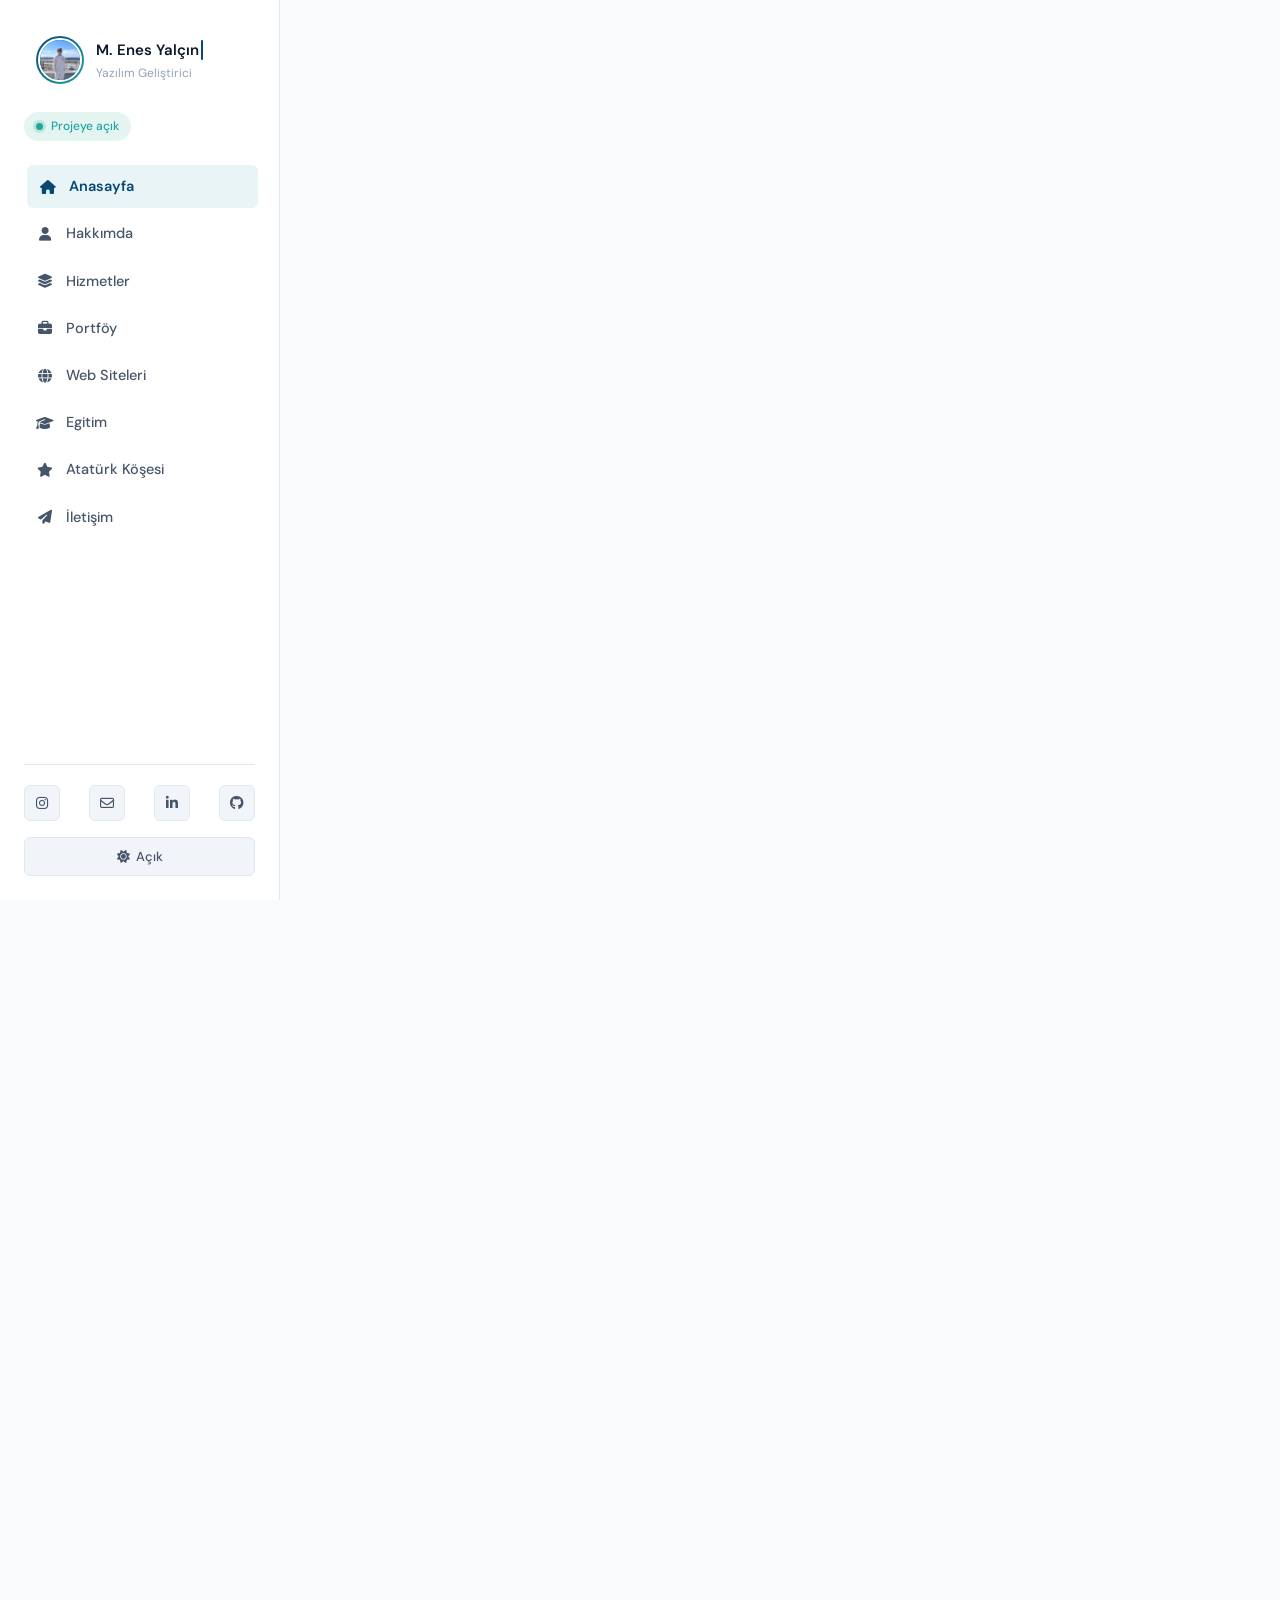
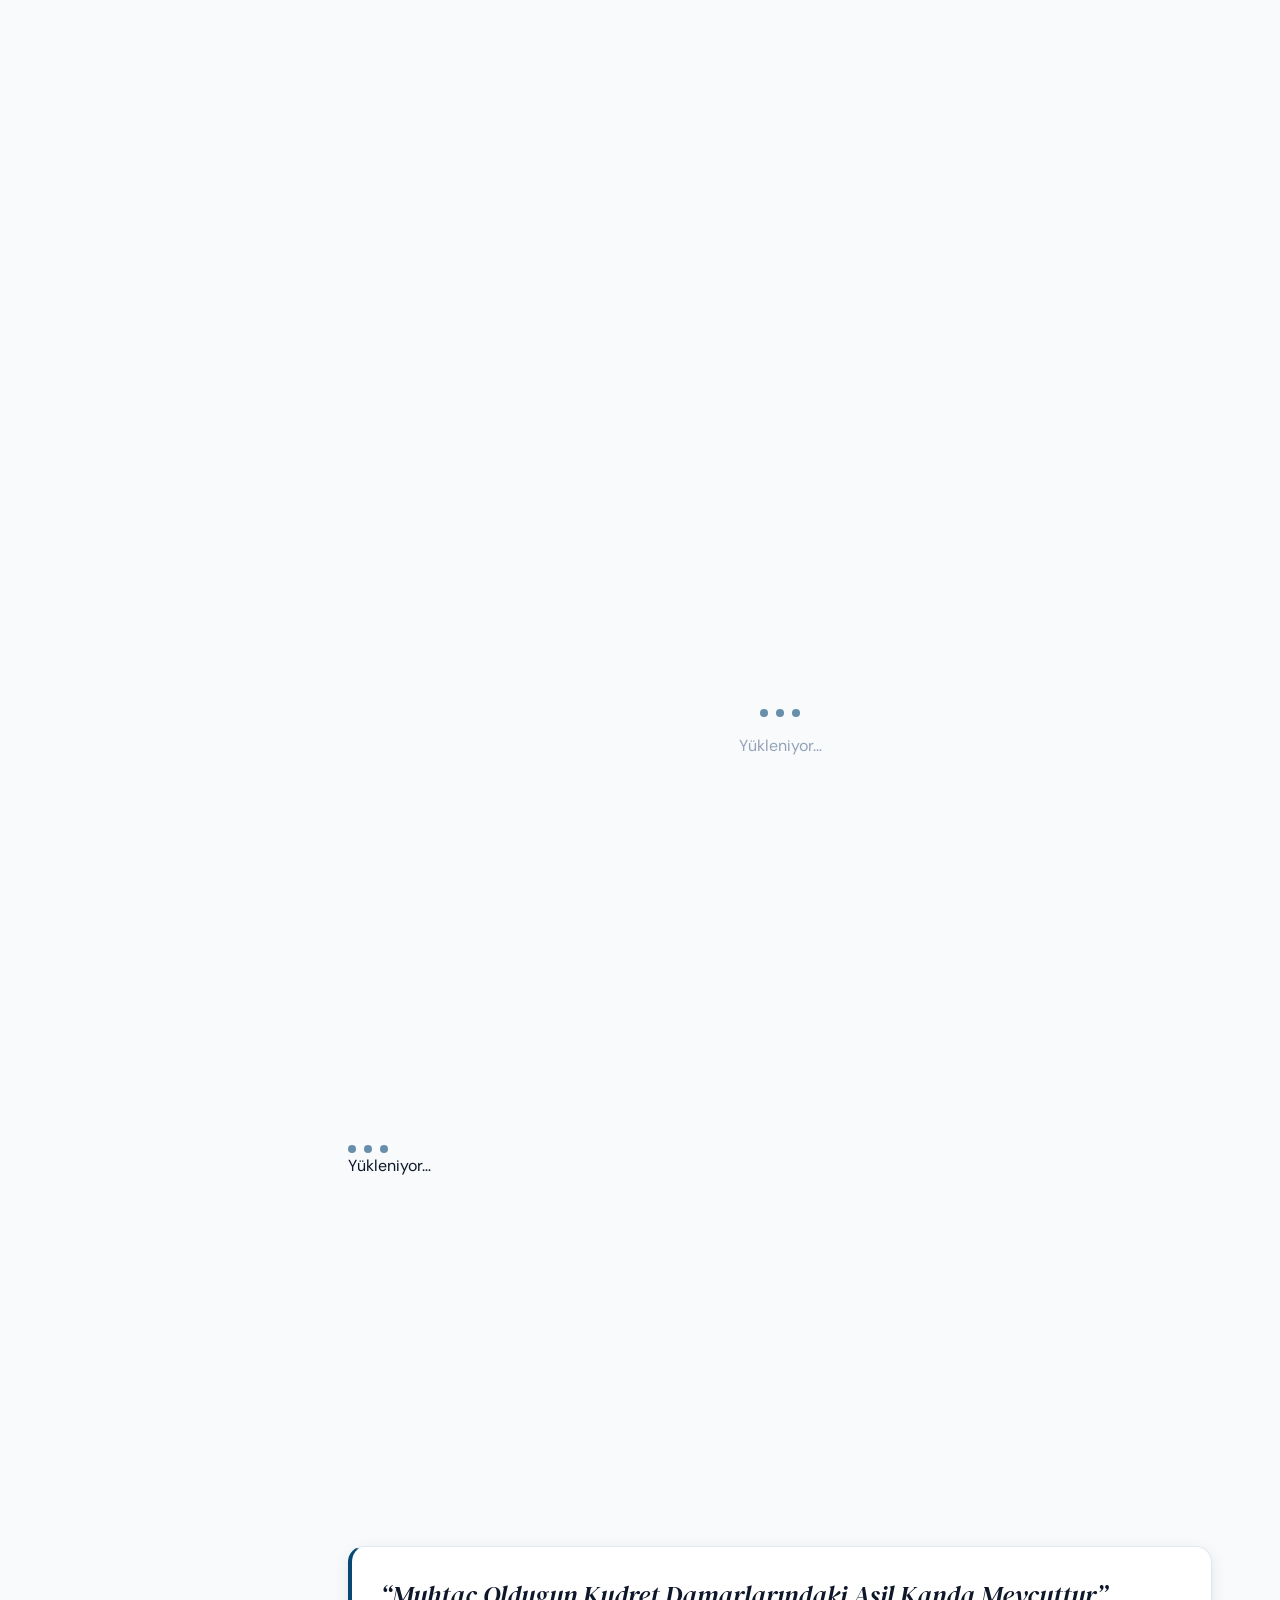
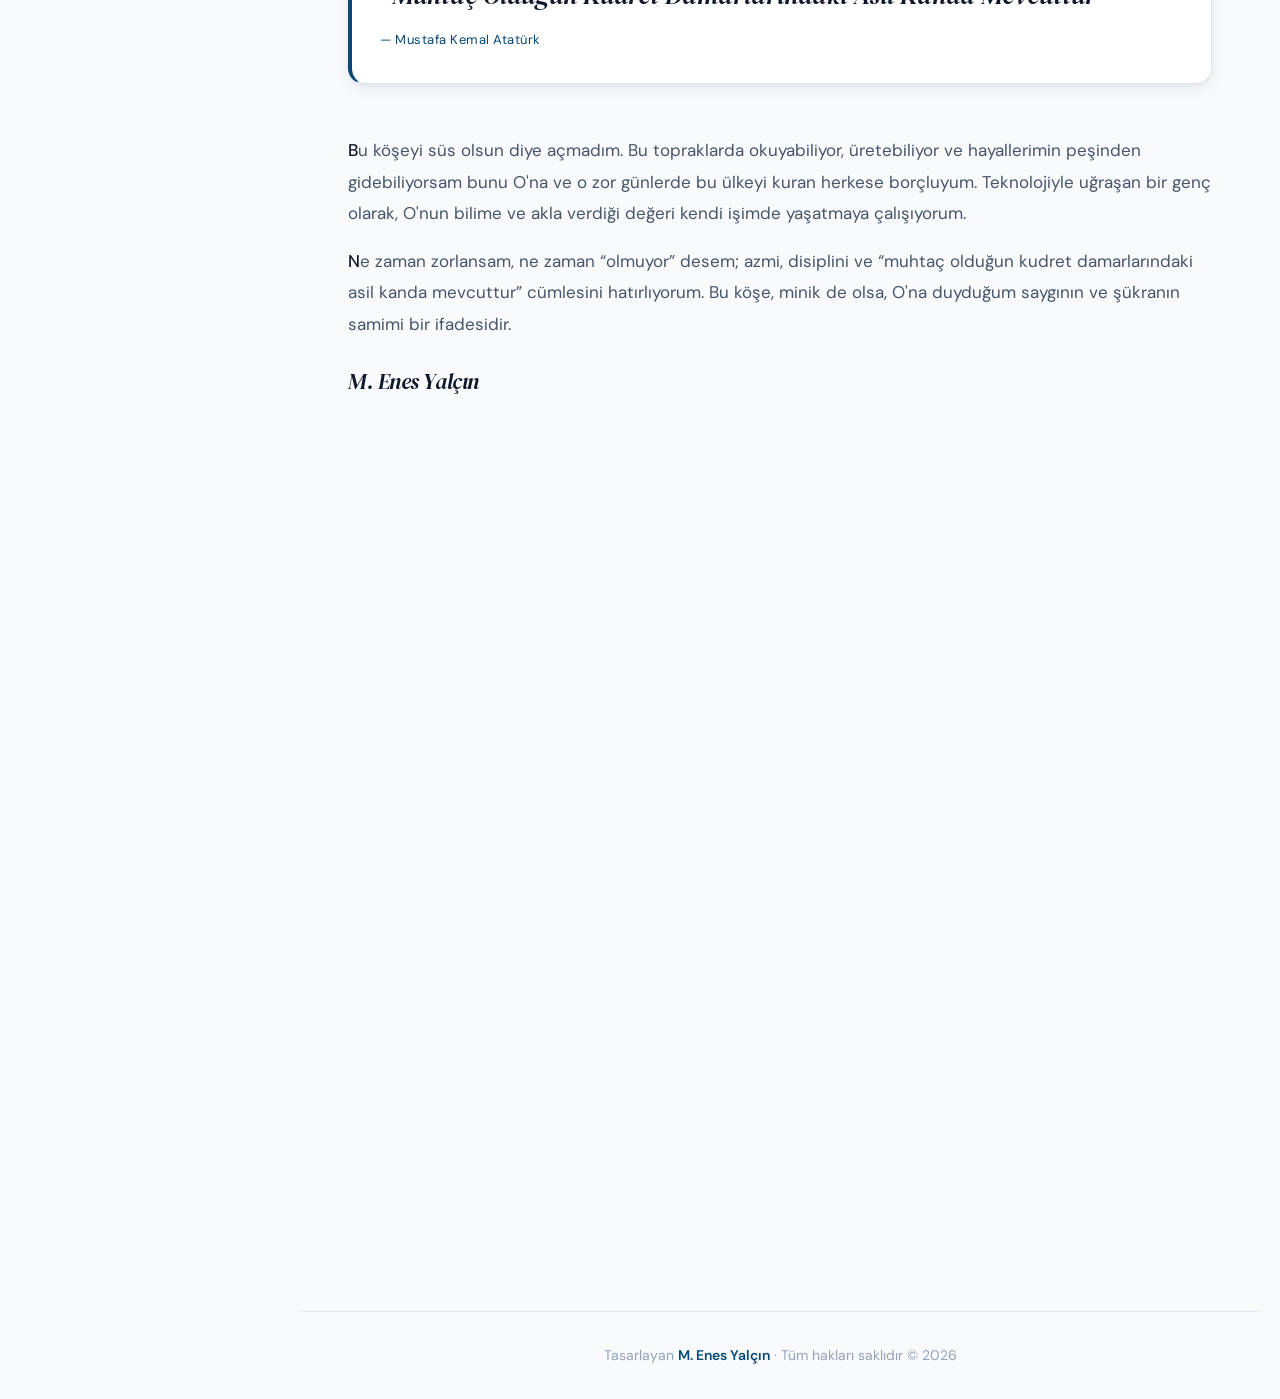
==== commit ea0e1d68: "ozellestirildi ve bilgilendirme kısmı eklendi" ====
--- a/index.html
+++ b/index.html
@@ -4,54 +4,47 @@
 <head>
   <meta charset="UTF-8" />
   <meta name="viewport" content="width=device-width, initial-scale=1.0" />
-  <title>M.Enes Yalçın — Full Stack & AI Systems Developer</title>
+  <title>M.Enes Yalçın — Yazılım Geliştirici </title>
   <link rel="icon" type="image/png" href="assets/img/ME.png" />
 
-  <!-- Fonts: Satoshi + DM Sans -->
   <link rel="preconnect" href="https://fonts.googleapis.com" />
   <link rel="preconnect" href="https://fonts.gstatic.com" crossorigin />
-  <link href="https://fonts.googleapis.com/css2?family=DM+Sans:ital,opsz,wght@0,9..40,300;0,9..40,400;0,9..40,500;0,9..40,600;1,9..40,400&family=DM+Serif+Display:ital@0;1&display=swap" rel="stylesheet" />
-
-  <!-- Font Awesome -->
+  <link
+    href="https://fonts.googleapis.com/css2?family=DM+Sans:ital,opsz,wght@0,9..40,300;0,9..40,400;0,9..40,500;0,9..40,600;1,9..40,400&family=DM+Serif+Display:ital@0;1&display=swap"
+    rel="stylesheet" />
+
   <link rel="stylesheet" href="https://cdnjs.cloudflare.com/ajax/libs/font-awesome/6.7.2/css/all.min.css" />
 
   <link rel="stylesheet" href="assets/css/main.css" />
 
-  <!-- Google Analytics -->
   <script async src="https://www.googletagmanager.com/gtag/js?id=G-CD6BHPV51M"></script>
   <script>
     window.dataLayer = window.dataLayer || [];
-    function gtag(){dataLayer.push(arguments);}
+    function gtag() { dataLayer.push(arguments); }
     gtag('js', new Date());
     gtag('config', 'G-CD6BHPV51M', { send_page_view: true });
   </script>
 </head>
 
 <body>
-  <!-- ═══════════════════════════════════════
-       SIDEBAR / HEADER
-  ════════════════════════════════════════ -->
   <aside class="sidebar" id="sidebar">
     <div class="sidebar-inner">
 
-      <!-- Logo / Avatar -->
       <div class="sidebar-avatar" onclick="adminPopUpAc()">
         <div class="avatar-ring">
           <img src="assets/img/Ben.png" alt="M.Enes Yalçın" />
         </div>
         <div class="avatar-meta">
           <span class="avatar-name" id="brandingText" aria-live="polite">M. Enes Yalçın</span>
-          <span class="avatar-role">Software & AI Developer</span>
-        </div>
-      </div>
-
-      <!-- Status Badge -->
+          <span class="avatar-role">Yazılım Geliştirici</span>
+        </div>
+      </div>
+
       <div class="status-badge">
         <span class="status-dot"></span>
         Projeye açık
       </div>
 
-      <!-- Navigation -->
       <nav class="sidebar-nav" role="navigation">
         <a href="#home" class="nav-link active" data-section="home">
           <i class="fas fa-house"></i>
@@ -73,22 +66,32 @@
           <i class="fas fa-globe"></i>
           <span>Web Siteleri</span>
         </a>
+        <a href="#egitim" class="nav-link" data-section="egitim">
+          <i class="fas fa-graduation-cap"></i>
+          <span>Egitim</span>
+        </a>
+        <a href="#Ataturk" class="nav-link" data-section="Ataturk">
+          <i class="fas fa-star"></i>
+          <span>Atatürk Köşesi</span>
+        </a>
         <a href="#contact" class="nav-link" data-section="contact">
           <i class="fas fa-paper-plane"></i>
           <span>İletişim</span>
         </a>
       </nav>
 
-      <!-- Sidebar Footer -->
       <div class="sidebar-footer">
         <div class="social-row">
-          <a href="https://www.instagram.com/enesylc1n/   " class="social-icon" target="_blank" aria-label="Instagram"><i class="fab fa-instagram"></i></a>
-          <a href="https://x.com/n_enes12902" class="social-icon" target="_blank" aria-label="Twitter"><i class="fab fa-x-twitter"></i></a>
-          <a href="https://www.linkedin.com/in/enes-yal%C3%A7%C4%B1n-3b3395324/" class="social-icon" target="_blank" aria-label="LinkedIn"><i class="fab fa-linkedin-in"></i></a>
-          <a href="https://www.youtube.com/@EnesYalcn1098" class="social-icon" target="_blank" aria-label="YouTube"><i class="fab fa-youtube"></i></a>
-        </div>
-
-        <!-- Theme Toggle -->
+          <a href="https://www.instagram.com/enesylc1n/   " class="social-icon" target="_blank"
+            aria-label="Instagram"><i class="fab fa-instagram"></i></a>
+          <a href="mailto:yenes837@gmail.com" class="social-icon" target="_blank" aria-label="mail"><i
+              class="fa-regular fa-envelope"></i></a>
+          <a href="https://www.linkedin.com/in/enes-yal%C3%A7%C4%B1n-3b3395324/" class="social-icon" target="_blank"
+            aria-label="LinkedIn"><i class="fab fa-linkedin-in"></i></a>
+          <a href="https://github.com/heisenberg1098" class="social-icon" target="_blank" aria-label="Github"><i
+              class="fa-brands fa-github"></i></a>
+        </div>
+
         <button class="theme-toggle" id="themeToggle" aria-label="Temayı değiştir">
           <span class="theme-icon light-icon"><i class="fas fa-sun"></i> Açık</span>
           <span class="theme-icon dark-icon"><i class="fas fa-moon"></i> Koyu</span>
@@ -97,7 +100,6 @@
     </div>
   </aside>
 
-  <!-- Mobile Header Bar -->
   <div class="mobile-bar">
     <button class="menu-btn" id="menuBtn" aria-label="Menüyü aç">
       <span></span><span></span><span></span>
@@ -109,35 +111,28 @@
   </div>
   <div class="sidebar-overlay" id="sidebarOverlay"></div>
 
-  <!-- ═══════════════════════════════════════
-       MAIN CONTENT
-  ════════════════════════════════════════ -->
   <main class="main">
 
-    <!-- ── HOME ─────────────────────────────── -->
     <section class="section home-section" id="home">
       <div class="home-inner">
         <div class="home-text">
-          <div class="home-tag" data-animate>
-            <span class="tag-dot"></span>
-            Kayseri, Türkiye
-          </div>
+
           <h1 class="home-title" data-animate>
-            Building<br />
-            <em>Digital Systems</em>
+            Merhaba<br />
+            <em>Ben Enes</em>
           </h1>
           <div class="home-sub-tags" data-animate>
             <span class="home-sub-tag"><i class="fas fa-layer-group"></i> Full Stack</span>
-            <span class="home-sub-tag"><i class="fas fa-brain"></i> AI Integrated</span>
+            <span class="home-sub-tag"><i class="fas fa-brain"></i> AI Integration </span>
             <span class="home-sub-tag"><i class="fas fa-fire"></i> Firebase</span>
             <span class="home-sub-tag"><i class="fas fa-robot"></i> Robotics</span>
+            <span class="home-sub-tag"><i class="fas fa-web"></i> Web Development</span>
           </div>
           <p class="home-desc" data-animate>
-            Web uygulamaları, yapay zeka entegrasyonları ve otomasyon sistemleri geliştiriyorum.
-            Ölçeklenebilir mimariler ve gerçek zamanlı sistemler benim alanım.
+            Web geliştiriyorum, yapay zekâyı deniyorum ve öğrendiklerimi gerçek projelere dönüştürüyorum.
           </p>
           <div class="home-actions" data-animate>
-            <a href="Enes_Yalcin_CV_TR.docx" download class="btn btn-primary">
+            <a href="Enes_Yalcin_CV_TR.pdf" download class="btn btn-primary">
               <i class="fas fa-download"></i>
               CV İndir
             </a>
@@ -150,27 +145,30 @@
         <div class="home-visual" data-animate>
           <div class="home-card-grid">
             <div class="stat-card">
-              <span class="stat-num">5<sup>+</sup></span>
-              <span class="stat-label">Yıl Deneyim</span>
+              <span class="stat-num"><span id="yayınlanmissite">2</span><sup>+</sup></span>
+              <span class="stat-label">Yayınlanmış Site</span>
             </div>
             <div class="stat-card">
-              <span class="stat-num">550<sup>+</sup></span>
-              <span class="stat-label">Memnun Müşteri</span>
-            </div>
-            <div class="stat-card">
-              <span class="stat-num">30<sup>+</sup></span>
-              <span class="stat-label">Kazanılan Ödül</span>
+              <span class="stat-num">44<sup>+</sup></span>
+              <span class="stat-label">Github Repo</span>
+            </div>
+            <div class="stat-card ">
+              <span class="stat-num"><span id="bilgilendirme">1</span><sup>+</sup></span>
+              <span class="stat-label">Bilgilendirme</span>
+            </div>
+            <div class="stat-card ">
+              <span class="stat-num"><span id="başarı">6</span><sup>+</sup></span>
+              <span class="stat-label">Başarılar</span>
             </div>
             <div class="stat-card stat-card--wide">
-              <span class="stat-num">220<sup>+</sup></span>
-              <span class="stat-label">Çalışma Saati</span>
+              <span class="stat-num"><span id="sitegoruntulenme">3892</span><sup>+</sup></span>
+              <span class="stat-label">Site Görüntülenme</span>
             </div>
           </div>
         </div>
       </div>
     </section>
 
-    <!-- ── ABOUT ─────────────────────────────── -->
     <section class="section about-section" id="about">
       <div class="section-header" data-animate>
         <span class="section-label">01 — Hakkımda</span>
@@ -180,136 +178,131 @@
       <div class="about-grid">
         <div class="about-bio" data-animate>
           <p>
-            Kayseri OSB Teknik Koleji'nde Bilişim Teknolojileri alanında öğrenciyim. Sadece arayüz değil —
-            uçtan uca sistemler tasarlıyorum: web uygulamalarından AI entegrasyonlarına, Firebase altyapısından
-            gerçek zamanlı sistemlere kadar.
+            Kayseri OSB Teknik Koleji'nde Bilişim Teknolojileri öğrencisiyim. Yazılım öğrenirken sadece örnek projeler
+            yapmak yerine aklıma gelen problemleri küçük sistemlere dönüştürmeyi seviyorum.
           </p>
           <p>
-            C#, SQL, ASP.NET, Firebase ve modern JavaScript ekosistemiyle üretim ortamında projeler geliştiriyorum.
-            Robotik yarışmalarda takım liderliği yaptım, otomasyon sistemleri kurdum. Yazılım mühendisliği alanında
-            uzmanlaşarak gerçek dünya problemlerine ölçeklenebilir çözümler üretmeyi hedefliyorum.
+            Web uygulamaları, Firebase, C#, JavaScript ve yapay zekâ entegrasyonları üzerinde çalışıyorum. Bunun yanında
+            robotik projelerde takım lideri olarak yer aldım.Şu anda en çok ilgimi çeken şey,
+            öğrendiğim bir teknolojiyi gerçek bir probleme uygulamak. Bu site de biraz bunun kaydı.
           </p>
           <a href="#contact" class="btn btn-primary" style="margin-top: 2.4rem;">
             Birlikte çalışalım
             <i class="fas fa-arrow-right"></i>
           </a>
         </div>
-
-        <div class="skills-panel" data-animate>
-          <div class="skill-item">
-            <div class="skill-header">
-              <span class="skill-name">Web Tasarımı</span>
-              <span class="skill-pct">90%</span>
-            </div>
-            <div class="skill-bar"><div class="skill-fill" style="--w: 90%"></div></div>
-          </div>
-          <div class="skill-item">
-            <div class="skill-header">
-              <span class="skill-name">HTML</span>
-              <span class="skill-pct">95%</span>
-            </div>
-            <div class="skill-bar"><div class="skill-fill" style="--w: 95%"></div></div>
-          </div>
-          <div class="skill-item">
-            <div class="skill-header">
-              <span class="skill-name">CSS</span>
-              <span class="skill-pct">85%</span>
-            </div>
-            <div class="skill-bar"><div class="skill-fill" style="--w: 85%"></div></div>
-          </div>
-          <div class="skill-item">
-            <div class="skill-header">
-              <span class="skill-name">JavaScript</span>
-              <span class="skill-pct">70%</span>
-            </div>
-            <div class="skill-bar"><div class="skill-fill" style="--w: 70%"></div></div>
-          </div>
-          <div class="skill-item">
-            <div class="skill-header">
-              <span class="skill-name">UI/UX Tasarımı</span>
-              <span class="skill-pct">80%</span>
-            </div>
-            <div class="skill-bar"><div class="skill-fill" style="--w: 80%"></div></div>
-          </div>
-          <div class="skill-item">
-            <div class="skill-header">
-              <span class="skill-name">Grafik Tasarımı</span>
-              <span class="skill-pct">75%</span>
-            </div>
-            <div class="skill-bar"><div class="skill-fill" style="--w: 75%"></div></div>
-          </div>
-        </div>
-      </div>
-
-      <!-- Achievements Row -->
-      <div class="achievements-row" data-animate>
-        <div class="achievement-card">
-          <div class="achievement-icon"><i class="fas fa-trophy"></i></div>
-          <div class="achievement-body">
-            <div class="achievement-title">Türkiye Yarı Final Birincisi</div>
-            <div class="achievement-meta">MEB Robotics Competition · 2026</div>
-          </div>
-        </div>
-        <div class="achievement-card">
-          <div class="achievement-icon"><i class="fas fa-medal"></i></div>
-          <div class="achievement-body">
-            <div class="achievement-title">Türkiye Final 4.'süyüz</div>
-            <div class="achievement-meta">National Robotics Final · 2026</div>
-          </div>
-        </div>
-        <div class="achievement-card">
-          <div class="achievement-icon"><i class="fas fa-brain"></i></div>
-          <div class="achievement-body">
-            <div class="achievement-title">AI Integrated Web Systems</div>
-            <div class="achievement-meta">Üretim Ortamı Projeleri · 2026–27</div>
-          </div>
-        </div>
-        <div class="achievement-card">
-          <div class="achievement-icon"><i class="fas fa-database"></i></div>
-          <div class="achievement-body">
-            <div class="achievement-title">Firebase CMS Architectures</div>
-            <div class="achievement-meta">Real-time & Scalable Systems · 2026–27</div>
-          </div>
-        </div>
-      </div>
-
-      <!-- Featured: Robot Projesi -->
-      <div class="robot-featured" data-animate>
-        <div class="robot-featured-content">
-          <div class="robot-featured-label">
-            <i class="fas fa-robot"></i>
-            Featured Project
-          </div>
-          <h3 class="robot-featured-title">MEB Robotics Competition<br />— Takım Liderliği & Yarışma Süreci</h3>
-          <p class="robot-featured-desc">
-            Kayseri OSB Teknik Koleji adına MEB Robotics Competition'a katıldım. Takım çalışması, 
-            gerçek zamanlı problem çözme ve mühendislik kararları alarak yarı finali birinci geçtik.
-            Türkiye finalinde 4. olduk. Bu proje teknik kapasitemi, liderliğimi ve basınç altında
-            çalışma disiplinimi kanıtlıyor.
-          </p>
-          <div class="robot-tag-row">
-            <span class="robot-tag">Robotik Sistemler</span>
-            <span class="robot-tag">Sensör Entegrasyonu</span>
-            <span class="robot-tag">Takım Liderliği</span>
-            <span class="robot-tag">Problem Çözme</span>
-            <span class="robot-tag">MEB 2026</span>
-          </div>
-        </div>
-        <div class="robot-badges">
-          <div class="robot-badge">
-            <div class="robot-badge-num">#1</div>
-            <div class="robot-badge-label">TR Yarı Final</div>
-          </div>
-          <div class="robot-badge">
-            <div class="robot-badge-num">Top 4</div>
-            <div class="robot-badge-label">Türkiye Final</div>
-          </div>
-        </div>
-      </div>
+        <div class="current-focus " data-animate>
+
+          <div class="section-header " data-animate>
+            <h2 class="section-title " data-animate>
+              Şu Sıralar
+            </h2>
+          </div>
+
+          <div class="focus-list">
+
+            <div class="focus-item">
+              <span class="focus-label">Öğreniyor</span>
+              <strong>Siber Güvenlik</strong>
+            </div>
+
+            <div class="focus-item">
+              <span class="focus-label">Üzerinde çalışıyor</span>
+              <a href="https://github.com/heisenberg1098/Web_Agent"><strong>AI Agent'lar</strong></a>
+            </div>
+
+            <div class="focus-item">
+              <span class="focus-label">Geliştiriyor</span>
+              <strong>Fly — Hafıza Sistemleri</strong>
+            </div>
+
+          </div>
+
+        </div>
+
+
+        <div class="achievements-row" data-animate>
+          <div class="section-header" data-animate>
+            <h2 class="section-title">Başarılarım<br /><em>öğrenin</em></h2>
+          </div>
+          <div class="achievement-card">
+            <div class="achievement-icon"><i class="fas fa-trophy"></i></div>
+            <div class="achievement-body">
+              <div class="achievement-title">Türkiye Yarı Final Birincisi</div>
+              <div class="achievement-meta">MEB Robotics Competition · 2026</div>
+            </div>
+          </div>
+          <div class="achievement-card">
+            <div class="achievement-icon"><i class="fas fa-trophy"></i></div>
+            <div class="achievement-body">
+              <div class="achievement-title">Okul Birinciligi</div>
+              <div class="achievement-meta">OSB Teknik Koleji · 2026</div>
+            </div>
+          </div>
+          <div class="achievement-card">
+            <div class="achievement-icon"><i class="fas fa-medal"></i></div>
+            <div class="achievement-body">
+              <div class="achievement-title">Türkiye Final 4.'süyüz</div>
+              <div class="achievement-meta">National Robotics Final · 2026</div>
+            </div>
+          </div>
+          <div class="achievement-card">
+            <div class="achievement-icon"><i class="fa-solid fa-plane"></i></div>
+            <div class="achievement-body">
+              <div class="achievement-title">Siha Geliştirme</div>
+              <div class="achievement-meta">Üretim Ortamı Projeleri · 2024–25</div>
+            </div>
+          </div>
+          <div class="achievement-card">
+            <div class="achievement-icon"><i class="fas fa-brain"></i></div>
+            <div class="achievement-body">
+              <div class="achievement-title">Bilişim Bölümü Birinciligi</div>
+              <div class="achievement-meta">OSB Teknik Koleji · 2026–27</div>
+            </div>
+          </div>
+          <div class="achievement-card">
+            <div class="achievement-icon"><i class="fas fa-database"></i></div>
+            <div class="achievement-body">
+              <div class="achievement-title">Torpilsiz</div>
+              <div class="achievement-meta">Torpilsiz staj bulan ilk · 2026–27</div>
+            </div>
+          </div>
+        </div>
+
+        <div class="robot-featured" data-animate>
+          <div class="robot-featured-content">
+            <div class="robot-featured-label">
+              <i class="fas fa-robot"></i>
+              Siber Güvenlik Yarışması
+            </div>
+            <h3 class="robot-featured-title">MEB Robotics Competition<br />— Takım Liderliği & Yarışma Süreci</h3>
+            <p class="robot-featured-desc">
+              Kayseri OSB Teknik Koleji adına MEB Robotics Competition'a katıldım. Takım lideri olarak yarı finali
+              birinci tamamlayıp Türkiye finalinde 4. olduk. Yarışma boyunca takım çalışması, hızlı problem çözme ve
+              baskı altında karar verme konusunda benim için farklı ve öğretici bir deneyim oldu.
+            </p>
+            <div class="robot-tag-row">
+              <span class="robot-tag">Sızma Testi</span>
+              <span class="robot-tag">CTF</span>
+              <span class="robot-tag">Takım Liderliği</span>
+              <span class="robot-tag">Problem Çözme</span>
+              <span class="robot-tag">MEB 2026</span>
+            </div>
+          </div>
+          <div class="robot-badges">
+            <div class="robot-badge">
+              <div class="robot-badge-num">#1</div>
+              <div class="robot-badge-label">TR Yarı Final</div>
+            </div>
+            <div class="robot-badge">
+              <div class="robot-badge-num">Top 4</div>
+              <div class="robot-badge-label">Türkiye Final</div>
+            </div>
+          </div>
+        </div>
 
     </section>
 
-    <!-- ── SERVICES ───────────────────────────── -->
     <section class="section services-section" id="services">
       <div class="section-header" data-animate>
         <span class="section-label">02 — Hizmetler</span>
@@ -329,13 +322,15 @@
         </div>
         <div class="service-card" data-animate>
           <div class="service-icon"><i class="fas fa-mobile-screen"></i></div>
-          <h3>Duyarlı Tasarım</h3>
-          <p>Tüm cihazlarda sorunsuz çalışan esnek ve şık arayüzler geliştiriyorum.</p>
+          <h3>Yapay Zekâ Entegrasyonu</h3>
+          <p>Yapay zekâ servislerini web uygulamalarına ve projelere entegre ediyorum. <a
+              href="https://github.com/heisenberg1098/Web_Agent">Web agentler</a> Geliştiriyorum.</p>
         </div>
         <div class="service-card" data-animate>
           <div class="service-icon"><i class="fas fa-bullhorn"></i></div>
-          <h3>Dijital Pazarlama</h3>
-          <p>Projelerinizi daha fazla kişiye ulaştırmak için dijital pazarlama çözümleri sunuyorum.</p>
+          <h3>Otomasyon Sistemleri</h3>
+          <p>Tekrarlayan işlemleri azaltmak ve işleri kolaylaştırmak için otomasyon sistemleri geliştiriyorum.Bunu
+            kendim içinde yapıyorum</p>
         </div>
         <div class="service-card" data-animate>
           <div class="service-icon"><i class="fas fa-magnifying-glass-dollar"></i></div>
@@ -343,14 +338,13 @@
           <p>Web sitenizin arama motorlarında daha üst sıralarda yer almasını sağlıyorum.</p>
         </div>
         <div class="service-card" data-animate>
-          <div class="service-icon"><i class="fab fa-wordpress"></i></div>
-          <h3>WordPress</h3>
-          <p>Kullanımı kolay ve profesyonel WordPress siteleri oluşturuyorum.</p>
+          <div class="service-icon"><i class="fa-solid fa-book-open"></i></div>
+          <h3>Egitim</h3>
+          <p>Öğrendiğim teknolojileri ve geliştirdiğim projeleri anlaşılır şekilde paylaşmaya çalışıyorum. </p>
         </div>
       </div>
     </section>
 
-    <!-- ── PORTFOLIO ──────────────────────────── -->
     <section class="section portfolio-section" id="projeler">
       <div class="section-header" data-animate>
         <span class="section-label">03 — Portföy</span>
@@ -358,7 +352,8 @@
       </div>
 
       <div class="portfolio-grid">
-        <div class="project-card" data-animate onclick="window.open('https://github.com/heisenberg1098/Yuz-Tanima-Uygulamasi')">
+        <div class="project-card" data-animate
+          onclick="window.open('https://github.com/heisenberg1098/Yuz-Tanima-Uygulamasi')">
           <div class="project-thumb">
             <img src="assets/img/yuz tanıma.png" alt="Yüz Tanıma" />
             <div class="project-overlay">
@@ -371,7 +366,8 @@
           </div>
         </div>
 
-        <div class="project-card" data-animate onclick="window.open('https://github.com/heisenberg1098/3D-Ari-Animasyonlu-Web-Sitesi')">
+        <div class="project-card" data-animate
+          onclick="window.open('https://github.com/heisenberg1098/3D-Ari-Animasyonlu-Web-Sitesi')">
           <div class="project-thumb">
             <img src="assets/img/arı.png" alt="3D Arı" />
             <div class="project-overlay">
@@ -384,7 +380,8 @@
           </div>
         </div>
 
-        <div class="project-card" data-animate onclick="window.open('https://github.com/heisenberg1098/Arac-Otomasyon')">
+        <div class="project-card" data-animate
+          onclick="window.open('https://github.com/heisenberg1098/Arac-Otomasyon')">
           <div class="project-thumb">
             <img src="assets/img/Araba.png" alt="Araç Otomasyon" />
             <div class="project-overlay">
@@ -410,7 +407,8 @@
           </div>
         </div>
 
-        <div class="project-card" data-animate onclick="window.open('https://github.com/heisenberg1098/Arac-Otomasyon')">
+        <div class="project-card" data-animate
+          onclick="window.open('https://github.com/heisenberg1098/Arac-Otomasyon')">
           <div class="project-thumb">
             <img src="assets/img/yazı.png" alt="Yazma Testi" />
             <div class="project-overlay">
@@ -423,7 +421,8 @@
           </div>
         </div>
 
-        <div class="project-card" data-animate onclick="alert('DEV Express ile geliştirildi');window.open('https://github.com/heisenberg1098/Sirket-Otomasyonu')">
+        <div class="project-card" data-animate
+          onclick="alert('DEV Express ile geliştirildi');window.open('https://github.com/heisenberg1098/Sirket-Otomasyonu')">
           <div class="project-thumb">
             <img src="assets/img/ME (1).png" alt="Şirket Otomasyonu" />
             <div class="project-overlay">
@@ -438,7 +437,6 @@
       </div>
     </section>
 
-    <!-- ── WEB SITES ──────────────────────────── -->
     <section class="section web-section" id="web">
       <div class="section-header" data-animate>
         <span class="section-label">04 — Web Siteleri</span>
@@ -455,10 +453,54 @@
       </div>
     </section>
 
-    <!-- ── CONTACT ────────────────────────────── -->
+    <section class="section egitim-section" id="egitim">
+      <div class="section-header" data-animate>
+        <span class="section-label">05 — Egitim</span>
+        <h2 class="section-title">Size Aktarmak iztedigim Bilgiler</h2>
+      </div>
+
+      <div class="egitim-grid" id="bilgilendirmeContainer">
+        <div class="egitim-loading">
+          <div class="loading-dots">
+            <span></span><span></span><span></span>
+          </div>
+          <p>Yükleniyor…</p>
+        </div>
+      </div>
+    </section>
+
+
+
+
+    <section class="section Ataturk-section" id="Ataturk">
+      <div class="section-header" data-animate>
+        <span class="section-label">06 — Atatürk Köşesi</span>
+        <h2 class="section-title">Ata'ma<br><em>saygıyla</em></h2>
+      </div>
+
+      <div class="Ataturk-grid" id="websiteContainer">
+        <figure class="ataturk-quote in-view" data-animate="">
+          <blockquote>“Muhtaç Oldugun Kudret Damarlarındaki Asil Kanda Mevcuttur”</blockquote>
+          <figcaption>— Mustafa Kemal Atatürk</figcaption>
+        </figure><br><br>
+        <div class="ataturk-body in-view" data-animate="" bis_skin_checked="1">
+          <p>
+            Bu köşeyi süs olsun diye açmadım. Bu topraklarda okuyabiliyor, üretebiliyor ve hayallerimin
+            peşinden gidebiliyorsam bunu O'na ve o zor günlerde bu ülkeyi kuran herkese borçluyum. Teknolojiyle
+            uğraşan bir genç olarak, O'nun bilime ve akla verdiği değeri kendi işimde yaşatmaya çalışıyorum.
+          </p>
+          <p>
+            Ne zaman zorlansam, ne zaman “olmuyor” desem; azmi, disiplini ve “muhtaç olduğun kudret damarlarındaki
+            asil kanda mevcuttur” cümlesini hatırlıyorum. Bu köşe, minik de olsa, O'na duyduğum saygının ve
+            şükranın samimi bir ifadesidir.
+          </p>
+          <div class="ataturk-sign" bis_skin_checked="1">M. Enes Yalçın</div>
+        </div>
+    </section>
+
     <section class="section contact-section" id="contact">
       <div class="section-header" data-animate>
-        <span class="section-label">05 — İletişim</span>
+        <span class="section-label">07 — İletişim</span>
         <h2 class="section-title">Birlikte bir şeyler<br /><em>yapalım</em></h2>
       </div>
 
@@ -466,7 +508,8 @@
         <div class="contact-info" data-animate>
           <p>Bir projeniz mi var? Birlikte çalışmak mı istiyorsunuz? Mesaj gönderin, en kısa sürede dönüş yapayım.</p>
           <div class="contact-links">
-            <a href="https://www.linkedin.com/in/enes-yal%C3%A7%C4%B1n-3b3395324/" target="_blank" class="contact-link-item">
+            <a href="https://www.linkedin.com/in/enes-yal%C3%A7%C4%B1n-3b3395324/" target="_blank"
+              class="contact-link-item">
               <i class="fab fa-linkedin-in"></i>
               LinkedIn Profili
               <i class="fas fa-arrow-up-right-from-square"></i>
@@ -521,20 +564,17 @@
       </div>
     </section>
 
-    <!-- Footer -->
     <footer class="site-footer">
       <p>Tasarlayan <span>M. Enes Yalçın</span> · Tüm hakları saklıdır © 2026</p>
     </footer>
 
   </main>
 
-  <!-- ═══════════════════════════════════════
-       ADMIN LOGIN MODAL
-  ════════════════════════════════════════ -->
   <div id="adminModal" class="modal" role="dialog" aria-modal="true" aria-label="Yönetici Girişi">
     <div class="modal-backdrop" onclick="document.getElementById('adminModal').style.display='none'"></div>
     <div class="modal-card">
-      <button class="modal-close" onclick="document.getElementById('adminModal').style.display='none'" aria-label="Kapat">
+      <button class="modal-close" onclick="document.getElementById('adminModal').style.display='none'"
+        aria-label="Kapat">
         <i class="fas fa-times"></i>
       </button>
       <div class="modal-icon"><i class="fas fa-shield-halved"></i></div>
@@ -552,9 +592,6 @@
     </div>
   </div>
 
-  <!-- ═══════════════════════════════════════
-       ADMIN PANEL (Full Page Overlay)
-  ════════════════════════════════════════ -->
   <div id="adminPanel" class="admin-panel" style="display:none;">
     <div class="admin-topbar">
       <div class="admin-brand">
@@ -567,7 +604,6 @@
       </button>
     </div>
 
-    <!-- Stats Bar -->
     <div class="admin-stats-bar" id="adminStatsBar">
       <div class="admin-stat-chip">
         <strong id="statTotal">—</strong> Toplam Proje
@@ -583,7 +619,6 @@
       </div>
     </div>
 
-    <!-- Tabs -->
     <div class="admin-tabs">
       <button class="admin-tab active" onclick="switchAdminTab('add')" id="tabAdd">
         <i class="fas fa-plus-circle"></i> Yeni Proje
@@ -598,7 +633,6 @@
 
     <div class="admin-content" style="grid-template-columns: 1fr; max-width: 96rem;">
 
-      <!-- TAB: Add Project -->
       <div class="admin-view active" id="viewAdd">
         <div class="admin-card">
           <div class="admin-card-header">
@@ -644,11 +678,13 @@
                 </div>
                 <div class="upload-preview" id="uploadPreview" style="display:none;">
                   <img id="uploadPreviewImg" src="" alt="Önizleme" />
-                  <button type="button" class="upload-remove" onclick="uploadTemizle(event)" aria-label="Görseli kaldır">
+                  <button type="button" class="upload-remove" onclick="uploadTemizle(event)"
+                    aria-label="Görseli kaldır">
                     <i class="fas fa-times"></i>
                   </button>
                 </div>
-                <input type="file" id="cloudinaryFileInput" accept="image/*" style="display:none;" onchange="cloudinaryUpload(this.files[0])" />
+                <input type="file" id="cloudinaryFileInput" accept="image/*" style="display:none;"
+                  onchange="cloudinaryUpload(this.files[0])" />
               </div>
               <input type="hidden" id="sResim" />
               <div style="margin-top:.8rem; display:flex; align-items:center; gap:.8rem;">
@@ -656,7 +692,8 @@
                 <span style="font-size:1.2rem; color:var(--c-text-3);">veya URL girin</span>
                 <div style="flex:1; height:1px; background:var(--c-border);"></div>
               </div>
-              <input type="text" id="sResimUrl" placeholder="https://…/gorsel.png" oninput="document.getElementById('sResim').value=this.value" style="margin-top:.8rem;" />
+              <input type="text" id="sResimUrl" placeholder="https://…/gorsel.png"
+                oninput="document.getElementById('sResim').value=this.value" style="margin-top:.8rem;" />
             </div>
             <div class="form-group">
               <label>Yayın Durumu</label>
@@ -675,7 +712,6 @@
         </div>
       </div>
 
-      <!-- TAB: Projects -->
       <div class="admin-view" id="viewProjects">
         <div class="admin-card">
           <div class="admin-card-header">
@@ -686,7 +722,6 @@
         </div>
       </div>
 
-      <!-- TAB: Messages -->
       <div class="admin-view" id="viewMessages">
         <div class="admin-card">
           <div class="admin-card-header">
@@ -700,7 +735,6 @@
     </div>
   </div>
 
-  <!-- Edit Project Modal -->
   <div id="editModal" class="edit-modal" role="dialog" aria-modal="true">
     <div class="modal-backdrop" onclick="editModalKapat()"></div>
     <div class="edit-modal-card">
@@ -757,19 +791,15 @@
     </div>
   </div>
 
-  <!-- Toast Notification Container -->
   <div class="toast-container" id="toastContainer"></div>
 
-  <!-- Offline Banner -->
   <div class="offline-banner" id="offlineBanner">
     <i class="fas fa-wifi"></i> İnternet bağlantısı yok — bazı içerikler yüklenemeyebilir.
   </div>
 
-  <!-- ═══════════════════════════════════════
-       FIREBASE + JS
-  ════════════════════════════════════════ -->
   <script src="https://www.gstatic.com/firebasejs/8.10.0/firebase-app.js"></script>
   <script src="https://www.gstatic.com/firebasejs/8.10.0/firebase-firestore.js"></script>
   <script src="src/main.js"></script>
 </body>
-</html>
+
+</html>
--- a/assets/css/main.css
+++ b/assets/css/main.css
@@ -11,23 +11,22 @@
 ══════════════════════════════════════ */
 :root {
   /* Color Palette — Light Mode */
-  --c-bg:          #f8fafc;
-  --c-surface:     #ffffff;
-  --c-surface-2:   #f1f5f9;
-  --c-border:      #e2e8f0;
-  --c-border-subtle: rgba(148, 163, 184, 0.2);
-
-  --c-text:        #0f172a;
-  --c-text-2:      #475569;
-  --c-text-3:      #94a3b8;
-
-  --c-accent:      #4f6ef7;
-  --c-accent-soft: #eef2ff;
-  --c-accent-hover:#3b5bf6;
-
-  --c-green:       #10b981;
-  --c-green-soft:  #d1fae5;
-
+  --c-bg:            #f8fafc;
+--c-surface:       #ffffff;
+--c-surface-2:     #f1f5f9;
+--c-border:        #e2e8f0;
+--c-border-subtle: rgba(148, 163, 184, 0.2);
+
+--c-text:          #0f172a;
+--c-text-2:        #475569;
+--c-text-3:        #94a3b8;
+
+--c-accent:        #074875;
+--c-accent-soft:   #E8F4F5;
+--c-accent-hover:  #074875;
+
+--c-green:         #23A4A2;
+--c-green-soft:    #E4F5F1;
   /* Shadows — soft, multi-layer */
   --shadow-xs:  0 1px 2px rgba(15, 23, 42, 0.04);
   --shadow-sm:  0 2px 8px rgba(15, 23, 42, 0.06), 0 1px 2px rgba(15, 23, 42, 0.04);
@@ -1588,6 +1587,35 @@
   max-width: 52rem;
   margin-bottom: var(--sp-6);
 }
+.bilgi-featured-desc-kisa {
+  font-size: 1.5rem;
+  color: var(--c-text-2);
+  line-height: 1.7;
+  max-width: 52rem;
+  margin-bottom: var(--sp-6);
+  display: -webkit-box;
+  -webkit-line-clamp: 4; 
+  -webkit-box-orient: vertical;
+  overflow: hidden;
+  text-overflow: ellipsis;
+  max-height: 7rem; 
+  opacity: 0.9;
+  transition: max-height 0.4s ease, opacity 0.3s ease;
+}
+
+.bilgi-featured-desc-uzun {
+  font-size: 1.5rem;
+  color: var(--c-text-2);
+  line-height: 1.7;
+  max-width: 52rem;
+  margin-bottom: var(--sp-6);
+  display: block; 
+  overflow: hidden; 
+  max-height: 190rem; 
+  opacity: 1;
+  transition: max-height 0.5s ease-in-out, opacity 0.4s ease;
+}
+
 .robot-tag-row {
   display: flex;
   flex-wrap: wrap;
@@ -1915,240 +1943,363 @@
   border-radius: var(--r-full);
 }
 .home-sub-tag i { font-size: 1.1rem; color: var(--c-accent); }
-
-/* ══════════════════════════════════════
-   23. BRANDING TYPEWRITER ANIMATION
-══════════════════════════════════════ */
-.avatar-name {
-  position: relative;
-  display: inline-block;
-}
-/* Cursor after the text */
-#brandingText::after {
-  content: '';
-  display: inline-block;
-  width: 1.5px;
-  height: 1.3em;
-  background: var(--c-accent);
-  margin-left: 2px;
-  vertical-align: text-bottom;
-  animation: cursor-blink 1.1s step-end infinite;
-  border-radius: 1px;
-}
-@keyframes cursor-blink {
-  0%, 100% { opacity: 1; }
-  50%       { opacity: 0; }
-}
-
-/* ══════════════════════════════════════
-   24. CLOUDINARY UPLOAD AREA
-══════════════════════════════════════ */
-.cloudinary-upload-area {
-  border: 1.5px dashed var(--c-border);
-  border-radius: var(--r-md);
-  padding: var(--sp-6);
-  display: flex;
-  flex-direction: column;
-  align-items: center;
-  justify-content: center;
-  gap: var(--sp-2);
-  cursor: pointer;
-  transition: all var(--t-normal);
-  background: var(--c-bg);
-  min-height: 12rem;
-  text-align: center;
-  position: relative;
-  overflow: hidden;
-}
-.cloudinary-upload-area:hover {
-  border-color: var(--c-accent);
-  background: var(--c-accent-soft);
-}
-.cloudinary-upload-area.drag-over {
-  border-color: var(--c-accent);
-  background: var(--c-accent-soft);
-  transform: scale(1.01);
-}
-.upload-idle {
-  display: flex;
-  flex-direction: column;
-  align-items: center;
-  gap: var(--sp-2);
-}
-.upload-idle i {
-  font-size: 2.8rem;
-  color: var(--c-text-3);
-  transition: color var(--t-fast);
-}
-.cloudinary-upload-area:hover .upload-idle i {
-  color: var(--c-accent);
-}
-.upload-idle span {
-  font-size: 1.4rem;
-  font-weight: 500;
-  color: var(--c-text-2);
-}
-.upload-idle small {
-  font-size: 1.2rem;
-  color: var(--c-text-3);
-}
-.upload-loading {
-  display: flex;
-  flex-direction: column;
-  align-items: center;
-  gap: var(--sp-2);
-  color: var(--c-accent);
-}
-.upload-loading i { font-size: 2.4rem; }
-.upload-loading span { font-size: 1.4rem; font-weight: 500; }
-
-.upload-preview {
-  position: relative;
-  width: 100%;
-}
-.upload-preview img {
-  width: 100%;
-  max-height: 18rem;
-  object-fit: cover;
-  border-radius: var(--r-sm);
-}
-.upload-remove {
-  position: absolute;
-  top: var(--sp-2);
-  right: var(--sp-2);
-  width: 2.8rem;
-  height: 2.8rem;
-  border-radius: var(--r-full);
-  background: rgba(15,23,42,.7);
-  color: #fff;
-  display: flex;
-  align-items: center;
-  justify-content: center;
-  font-size: 1.2rem;
-  cursor: pointer;
-  border: none;
-  transition: background var(--t-fast);
-}
-.upload-remove:hover { background: #ef4444; }
-
-/* ══════════════════════════════════════
-   25. PAPER PLANE SEND BUTTON
-══════════════════════════════════════ */
-.btn-send {
-  position: relative;
-  overflow: hidden;
-}
-.btn-send-idle,
-.btn-send-loading,
-.btn-send-success {
-  display: flex;
-  align-items: center;
-  justify-content: center;
-  gap: var(--sp-2);
-  transition: all var(--t-normal);
-}
-.btn-send.state-loading { background: var(--c-accent); cursor: wait; }
-.btn-send.state-success {
-  background: var(--c-green);
-  border-color: var(--c-green);
-  animation: success-pulse 0.5s cubic-bezier(0.34, 1.56, 0.64, 1);
-}
-@keyframes success-pulse {
-  0%   { transform: scale(1); }
-  40%  { transform: scale(1.04); }
-  100% { transform: scale(1); }
-}
-
-/* Paper plane fly-out keyframe */
-@keyframes plane-fly {
-  0%   { transform: translate(0, 0) rotate(0deg); opacity: 1; }
-  60%  { transform: translate(120%, -60%) rotate(-25deg); opacity: 0.6; }
-  100% { transform: translate(200%, -120%) rotate(-35deg); opacity: 0; }
-}
-.btn-send.state-loading .btn-send-idle i.fas {
-  animation: plane-fly 0.55s cubic-bezier(0.4, 0, 1, 1) forwards;
-}
-
-/* ══════════════════════════════════════
-   26. PREMIUM HOVER MICRO-INTERACTIONS
-══════════════════════════════════════ */
-
-/* Service cards — softer lift */
-.service-card {
-  transition: transform var(--t-normal), box-shadow var(--t-normal), border-color var(--t-normal), opacity var(--t-normal);
-}
-.service-card:hover {
-  transform: translateY(-3px) scale(1.005);
-  box-shadow: var(--shadow-hover);
-  border-color: rgba(79, 110, 247, 0.25);
-}
-
-/* Web cards — softer */
-.web-card {
-  transition: transform var(--t-normal), box-shadow var(--t-normal), border-color var(--t-normal);
-}
-.web-card:hover {
-  transform: translateY(-2px);
-  box-shadow: var(--shadow-hover);
-  border-color: rgba(79, 110, 247, 0.2);
-}
-
-/* Nav links — subtle translate */
-.nav-link {
-  transition: color var(--t-fast), background var(--t-fast), transform var(--t-fast);
-}
-.nav-link:hover {
-  transform: translateX(2px);
-}
-.nav-link.active {
-  transform: translateX(3px);
-}
-
-/* Social icons — soft lift */
-.social-icon {
-  transition: background var(--t-fast), color var(--t-fast), border-color var(--t-fast),
-              transform var(--t-normal), box-shadow var(--t-normal);
-}
-.social-icon:hover {
-  transform: translateY(-3px) scale(1.05);
-  box-shadow: 0 6px 16px rgba(79, 110, 247, 0.18);
-}
-
-/* Buttons — subtle press */
-.btn {
-  transition: background var(--t-fast), color var(--t-fast), border-color var(--t-fast),
-              transform var(--t-fast), box-shadow var(--t-fast);
-}
-.btn:hover { transform: translateY(-1px); }
-.btn:active { transform: translateY(0) scale(0.98); }
-
-/* Stat cards — already have hover, enhance shadow */
-.stat-card {
-  transition: transform var(--t-normal), box-shadow var(--t-normal), border-color var(--t-normal);
-}
-
-/* Sidebar avatar hover — slight blur on image */
-.sidebar-avatar .avatar-ring img {
-  transition: filter var(--t-normal), transform var(--t-normal);
-}
-.sidebar-avatar:hover .avatar-ring img {
-  filter: brightness(1.05);
-  transform: scale(1.03);
-}
-
-/* Admin action buttons */
-.admin-action-btn {
-  transition: background var(--t-fast), color var(--t-fast), border-color var(--t-fast),
-              transform var(--t-fast);
-}
-.admin-action-btn:hover { transform: translateY(-1px); }
-.admin-action-btn:active { transform: scale(0.97); }
-
-/* Contact link items */
-.contact-link-item {
-  transition: background var(--t-fast), color var(--t-fast), transform var(--t-fast),
-              box-shadow var(--t-fast);
-}
-.contact-link-item:hover {
-  transform: translateX(3px);
-}
+
+/* ══════════════════════════════════════
+   23. BRANDING TYPEWRITER ANIMATION
+══════════════════════════════════════ */
+.avatar-name {
+  position: relative;
+  display: inline-block;
+}
+/* Cursor after the text */
+#brandingText::after {
+  content: '';
+  display: inline-block;
+  width: 1.5px;
+  height: 1.3em;
+  background: var(--c-accent);
+  margin-left: 2px;
+  vertical-align: text-bottom;
+  animation: cursor-blink 1.1s step-end infinite;
+  border-radius: 1px;
+}
+@keyframes cursor-blink {
+  0%, 100% { opacity: 1; }
+  50%       { opacity: 0; }
+}
+
+/* ══════════════════════════════════════
+   24. CLOUDINARY UPLOAD AREA
+══════════════════════════════════════ */
+.cloudinary-upload-area {
+  border: 1.5px dashed var(--c-border);
+  border-radius: var(--r-md);
+  padding: var(--sp-6);
+  display: flex;
+  flex-direction: column;
+  align-items: center;
+  justify-content: center;
+  gap: var(--sp-2);
+  cursor: pointer;
+  transition: all var(--t-normal);
+  background: var(--c-bg);
+  min-height: 12rem;
+  text-align: center;
+  position: relative;
+  overflow: hidden;
+}
+.cloudinary-upload-area:hover {
+  border-color: var(--c-accent);
+  background: var(--c-accent-soft);
+}
+.cloudinary-upload-area.drag-over {
+  border-color: var(--c-accent);
+  background: var(--c-accent-soft);
+  transform: scale(1.01);
+}
+.upload-idle {
+  display: flex;
+  flex-direction: column;
+  align-items: center;
+  gap: var(--sp-2);
+}
+.upload-idle i {
+  font-size: 2.8rem;
+  color: var(--c-text-3);
+  transition: color var(--t-fast);
+}
+.cloudinary-upload-area:hover .upload-idle i {
+  color: var(--c-accent);
+}
+.upload-idle span {
+  font-size: 1.4rem;
+  font-weight: 500;
+  color: var(--c-text-2);
+}
+.upload-idle small {
+  font-size: 1.2rem;
+  color: var(--c-text-3);
+}
+.upload-loading {
+  display: flex;
+  flex-direction: column;
+  align-items: center;
+  gap: var(--sp-2);
+  color: var(--c-accent);
+}
+.upload-loading i { font-size: 2.4rem; }
+.upload-loading span { font-size: 1.4rem; font-weight: 500; }
+
+.upload-preview {
+  position: relative;
+  width: 100%;
+}
+.upload-preview img {
+  width: 100%;
+  max-height: 18rem;
+  object-fit: cover;
+  border-radius: var(--r-sm);
+}
+.upload-remove {
+  position: absolute;
+  top: var(--sp-2);
+  right: var(--sp-2);
+  width: 2.8rem;
+  height: 2.8rem;
+  border-radius: var(--r-full);
+  background: rgba(15,23,42,.7);
+  color: #fff;
+  display: flex;
+  align-items: center;
+  justify-content: center;
+  font-size: 1.2rem;
+  cursor: pointer;
+  border: none;
+  transition: background var(--t-fast);
+}
+.upload-remove:hover { background: #ef4444; }
+
+/* ══════════════════════════════════════
+   25. PAPER PLANE SEND BUTTON
+══════════════════════════════════════ */
+.btn-send {
+  position: relative;
+  overflow: hidden;
+}
+.btn-send-idle,
+.btn-send-loading,
+.btn-send-success {
+  display: flex;
+  align-items: center;
+  justify-content: center;
+  gap: var(--sp-2);
+  transition: all var(--t-normal);
+}
+.btn-send.state-loading { background: var(--c-accent); cursor: wait; }
+.btn-send.state-success {
+  background: var(--c-green);
+  border-color: var(--c-green);
+  animation: success-pulse 0.5s cubic-bezier(0.34, 1.56, 0.64, 1);
+}
+@keyframes success-pulse {
+  0%   { transform: scale(1); }
+  40%  { transform: scale(1.04); }
+  100% { transform: scale(1); }
+}
+
+/* Paper plane fly-out keyframe */
+@keyframes plane-fly {
+  0%   { transform: translate(0, 0) rotate(0deg); opacity: 1; }
+  60%  { transform: translate(120%, -60%) rotate(-25deg); opacity: 0.6; }
+  100% { transform: translate(200%, -120%) rotate(-35deg); opacity: 0; }
+}
+.btn-send.state-loading .btn-send-idle i.fas {
+  animation: plane-fly 0.55s cubic-bezier(0.4, 0, 1, 1) forwards;
+}
+
+/* ══════════════════════════════════════
+   26. PREMIUM HOVER MICRO-INTERACTIONS
+══════════════════════════════════════ */
+
+/* Service cards — softer lift */
+.service-card {
+  transition: transform var(--t-normal), box-shadow var(--t-normal), border-color var(--t-normal), opacity var(--t-normal);
+}
+.service-card:hover {
+  transform: translateY(-3px) scale(1.005);
+  box-shadow: var(--shadow-hover);
+  border-color: rgba(79, 110, 247, 0.25);
+}
+
+/* Web cards — softer */
+.web-card {
+  transition: transform var(--t-normal), box-shadow var(--t-normal), border-color var(--t-normal);
+}
+.web-card:hover {
+  transform: translateY(-2px);
+  box-shadow: var(--shadow-hover);
+  border-color: rgba(79, 110, 247, 0.2);
+}
+
+/* Nav links — subtle translate */
+.nav-link {
+  transition: color var(--t-fast), background var(--t-fast), transform var(--t-fast);
+}
+.nav-link:hover {
+  transform: translateX(2px);
+}
+.nav-link.active {
+  transform: translateX(3px);
+}
+
+/* Social icons — soft lift */
+.social-icon {
+  transition: background var(--t-fast), color var(--t-fast), border-color var(--t-fast),
+              transform var(--t-normal), box-shadow var(--t-normal);
+}
+.social-icon:hover {
+  transform: translateY(-3px) scale(1.05);
+  box-shadow: 0 6px 16px rgba(79, 110, 247, 0.18);
+}
+
+/* Buttons — subtle press */
+.btn {
+  transition: background var(--t-fast), color var(--t-fast), border-color var(--t-fast),
+              transform var(--t-fast), box-shadow var(--t-fast);
+}
+.btn:hover { transform: translateY(-1px); }
+.btn:active { transform: translateY(0) scale(0.98); }
+
+/* Stat cards — already have hover, enhance shadow */
+.stat-card {
+  transition: transform var(--t-normal), box-shadow var(--t-normal), border-color var(--t-normal);
+}
+
+/* Sidebar avatar hover — slight blur on image */
+.sidebar-avatar .avatar-ring img {
+  transition: filter var(--t-normal), transform var(--t-normal);
+}
+.sidebar-avatar:hover .avatar-ring img {
+  filter: brightness(1.05);
+  transform: scale(1.03);
+}
+
+/* Admin action buttons */
+.admin-action-btn {
+  transition: background var(--t-fast), color var(--t-fast), border-color var(--t-fast),
+              transform var(--t-fast);
+}
+.admin-action-btn:hover { transform: translateY(-1px); }
+.admin-action-btn:active { transform: scale(0.97); }
+
+/* Contact link items */
+.contact-link-item {
+  transition: background var(--t-fast), color var(--t-fast), transform var(--t-fast),
+              box-shadow var(--t-fast);
+}
+.contact-link-item:hover {
+  transform: translateX(3px);
+}
+/* ══════════════════════════════════════
+   ATATÜRK KÖŞESİ — Premium Minimal
+══════════════════════════════════════ */
+
+.ataturk-section {
+  padding: var(--sp-20) var(--sp-12);
+  max-width: 96rem;
+  margin: 0 auto;
+}
+
+.ataturk-grid {
+  display: grid;
+  grid-template-columns: 0.9fr 1.1fr;
+  gap: 3.2rem;
+  align-items: start;
+}
+
+/* Quote Card — Sol taraf */
+.ataturk-quote {
+  position: sticky;
+  top: 4rem;
+  background: var(--c-surface);
+  border: 1px solid var(--c-border);
+  border-left: 4px solid var(--c-accent);
+  border-radius: var(--r-lg);
+  padding: 3.2rem 2.8rem;
+  box-shadow: var(--shadow-md);
+  transition: all var(--t-normal);
+}
+
+.ataturk-quote:hover {
+  box-shadow: var(--shadow-hover);
+  border-color: var(--c-accent);
+}
+
+.ataturk-quote blockquote {
+  font-family: var(--font-display);
+  font-style: italic;
+  font-size: 2.6rem;
+  line-height: 1.3;
+  color: var(--c-text);
+  margin: 0;
+}
+
+.ataturk-quote figcaption {
+  margin-top: 1.8rem;
+  font-family: var(--font-mono);
+  font-size: 1.3rem;
+  color: var(--c-accent);
+  letter-spacing: 0.04em;
+}
+
+/* Metin kısmı — Sağ taraf */
+.ataturk-body {
+  display: flex;
+  flex-direction: column;
+  gap: 1.6rem;
+}
+
+.ataturk-body p {
+  font-size: 1.7rem;
+  line-height: 1.85;
+  color: var(--c-text-2);
+  margin: 0;
+}
+
+.ataturk-body p::first-letter {
+  color: var(--c-text);
+  font-weight: 500;
+}
+
+.ataturk-sign {
+  font-family: var(--font-display);
+  font-style: italic;
+  font-size: 2.2rem;
+  color: var(--c-text);
+  margin-top: 0.8rem;
+  letter-spacing: -0.02em;
+}
+
+/* ── Responsive ─────────────────────── */
+@media (max-width: 900px) {
+  .ataturk-grid {
+    grid-template-columns: 1fr;
+    gap: 2.4rem;
+  }
+
+  .ataturk-quote {
+    position: static;
+    top: unset;
+  }
+
+  .ataturk-quote blockquote {
+    font-size: 2.2rem;
+  }
+
+  .ataturk-section {
+    padding: var(--sp-12) var(--sp-8);
+  }
+}
+
+@media (max-width: 600px) {
+  .ataturk-section {
+    padding: var(--sp-8) var(--sp-5);
+  }
+
+  .ataturk-quote {
+    padding: 2.4rem 2rem;
+  }
+
+  .ataturk-quote blockquote {
+    font-size: 1.8rem;
+  }
+
+  .ataturk-body p {
+    font-size: 1.5rem;
+    line-height: 1.75;
+  }
+
+  .ataturk-sign {
+    font-size: 1.8rem;
+  }
+}
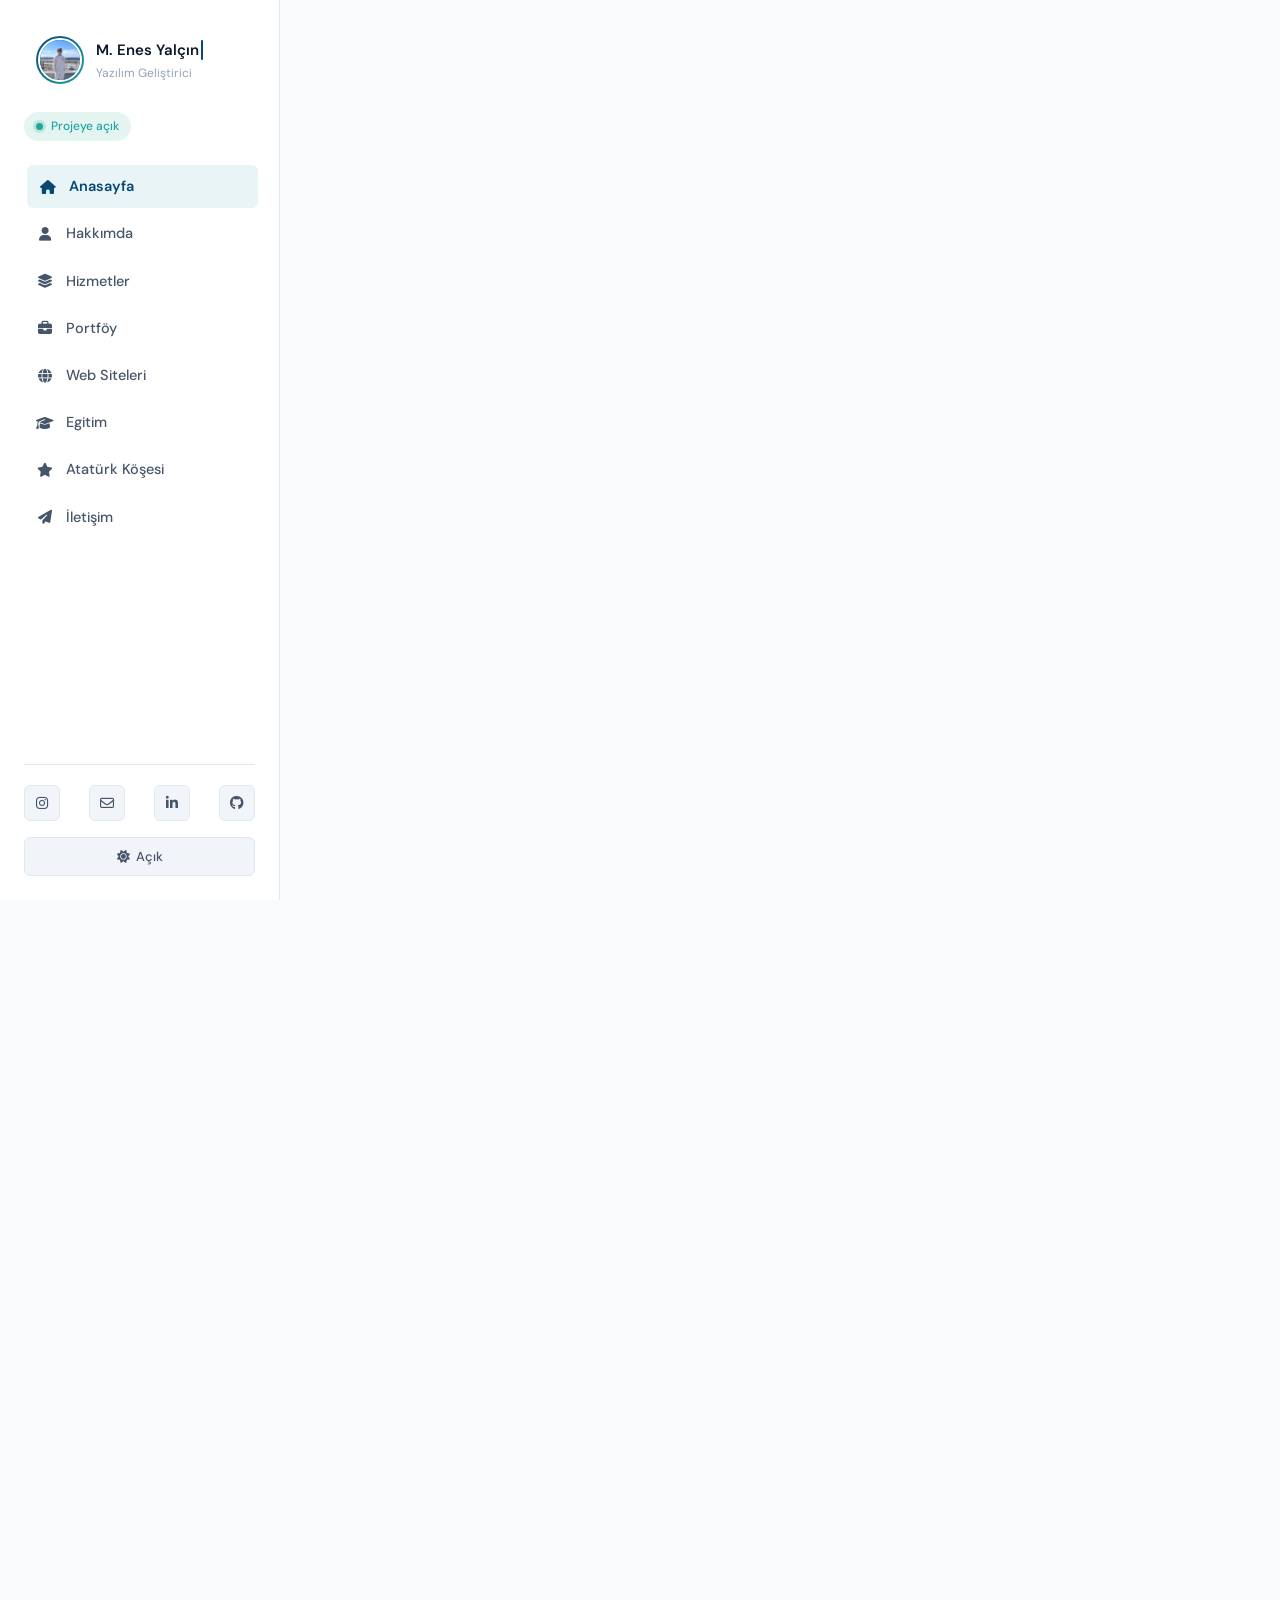
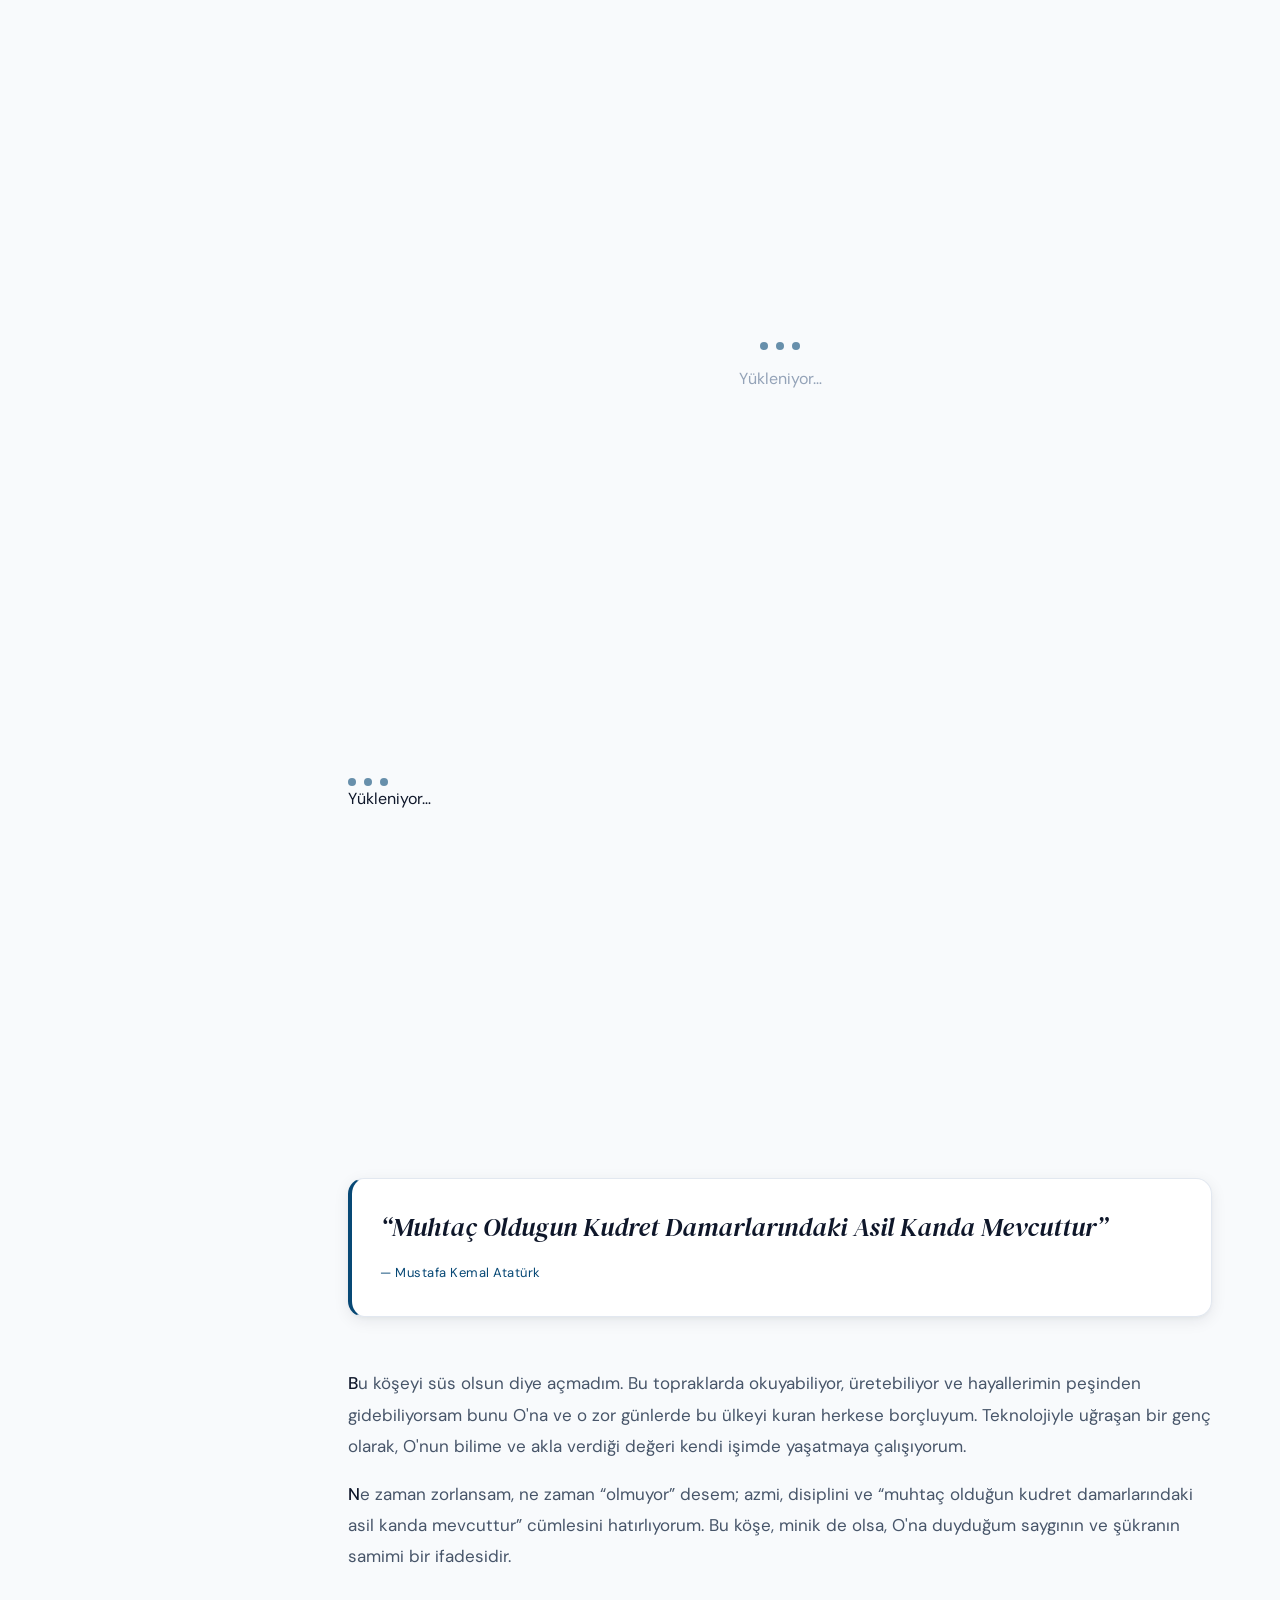
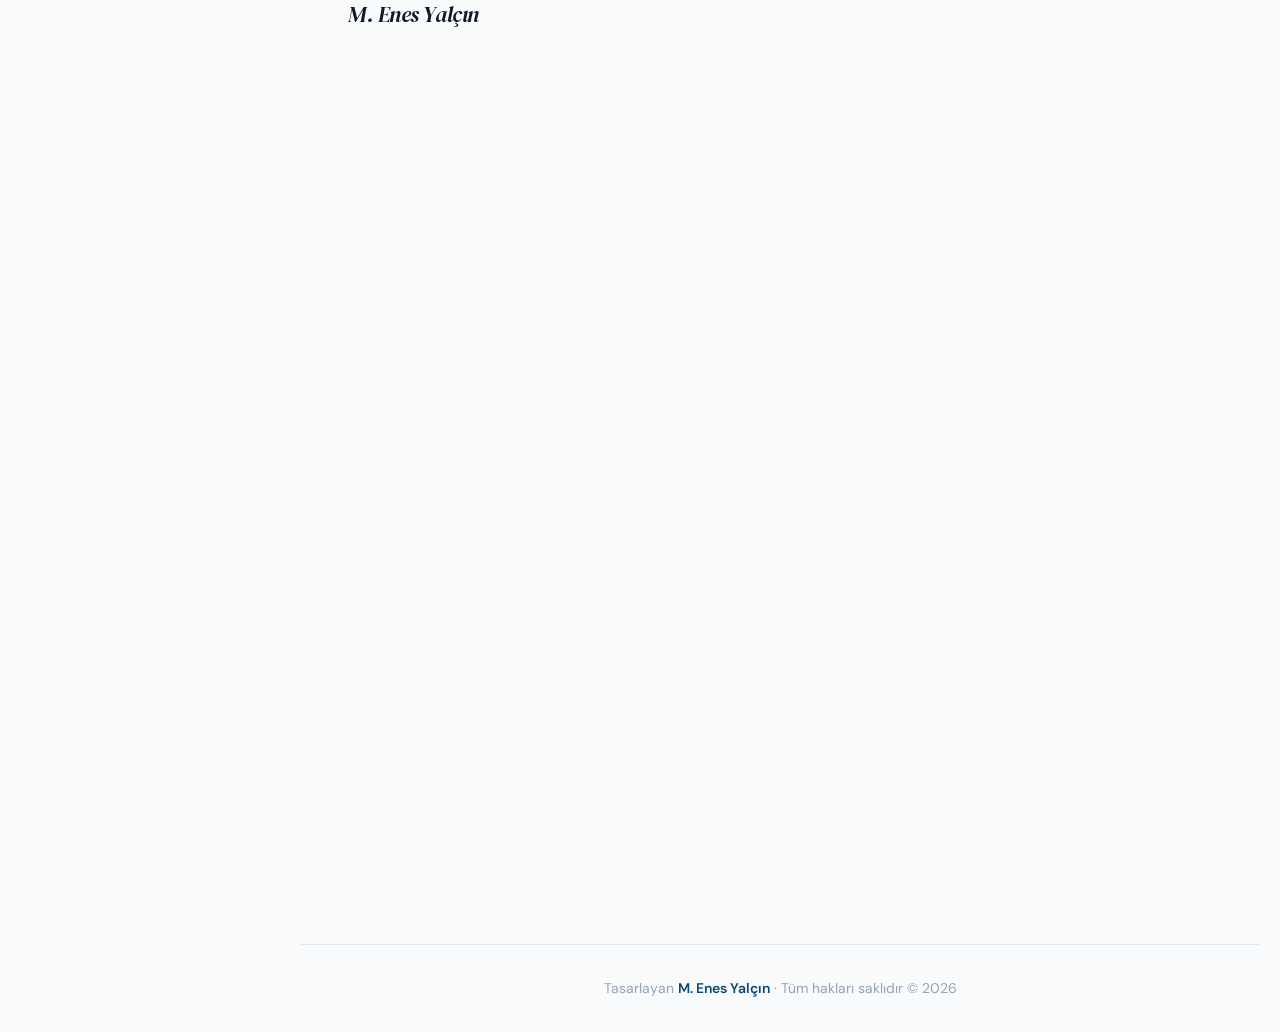
==== commit da5374dd: "Add files via upload" ====
--- a/index.html
+++ b/index.html
@@ -126,7 +126,7 @@
             <span class="home-sub-tag"><i class="fas fa-brain"></i> AI Integration </span>
             <span class="home-sub-tag"><i class="fas fa-fire"></i> Firebase</span>
             <span class="home-sub-tag"><i class="fas fa-robot"></i> Robotics</span>
-            <span class="home-sub-tag"><i class="fas fa-web"></i> Web Development</span>
+            <span class="home-sub-tag"><i class="fas fa-code"></i> Web Development</span>
           </div>
           <p class="home-desc" data-animate>
             Web geliştiriyorum, yapay zekâyı deniyorum ve öğrendiklerimi gerçek projelere dönüştürüyorum.
@@ -144,24 +144,24 @@
         </div>
         <div class="home-visual" data-animate>
           <div class="home-card-grid">
-            <div class="stat-card">
-              <span class="stat-num"><span id="yayınlanmissite">2</span><sup>+</sup></span>
+            <a class="stat-card" href="#web" aria-label="Yayındaki web siteleri bölümüne git" aria-busy="true">
+              <span class="stat-num"><span id="yayınlanmissite">—</span><sup>+</sup></span>
               <span class="stat-label">Yayınlanmış Site</span>
-            </div>
-            <div class="stat-card">
-              <span class="stat-num">44<sup>+</sup></span>
+            </a>
+            <a class="stat-card" href="https://github.com/heisenberg1098" target="_blank" rel="noopener noreferrer" aria-label="GitHub profilini yeni sekmede aç">
+              <span class="stat-num">45<sup>+</sup></span>
               <span class="stat-label">Github Repo</span>
-            </div>
-            <div class="stat-card ">
-              <span class="stat-num"><span id="bilgilendirme">1</span><sup>+</sup></span>
+            </a>
+            <a class="stat-card" href="#egitim" aria-label="Eğitim bölümüne git" aria-busy="true">
+              <span class="stat-num"><span id="bilgilendirme">—</span><sup>+</sup></span>
               <span class="stat-label">Bilgilendirme</span>
-            </div>
-            <div class="stat-card ">
-              <span class="stat-num"><span id="başarı">6</span><sup>+</sup></span>
+            </a>
+            <a class="stat-card" href="#achievements" aria-label="Başarılarım bölümüne git">
+              <span class="stat-num"><span id="başarı">5</span><sup>+</sup></span>
               <span class="stat-label">Başarılar</span>
-            </div>
+            </a>
             <div class="stat-card stat-card--wide">
-              <span class="stat-num"><span id="sitegoruntulenme">3892</span><sup>+</sup></span>
+              <span class="stat-num"><span id="sitegoruntulenme">—</span><sup>+</sup></span>
               <span class="stat-label">Site Görüntülenme</span>
             </div>
           </div>
@@ -170,68 +170,43 @@
     </section>
 
     <section class="section about-section" id="about">
-      <div class="section-header" data-animate>
-        <span class="section-label">01 — Hakkımda</span>
-        <h2 class="section-title">Kim olduğumu<br /><em>öğrenin</em></h2>
-      </div>
-
       <div class="about-grid">
-        <div class="about-bio" data-animate>
-          <p>
-            Kayseri OSB Teknik Koleji'nde Bilişim Teknolojileri öğrencisiyim. Yazılım öğrenirken sadece örnek projeler
-            yapmak yerine aklıma gelen problemleri küçük sistemlere dönüştürmeyi seviyorum.
-          </p>
-          <p>
-            Web uygulamaları, Firebase, C#, JavaScript ve yapay zekâ entegrasyonları üzerinde çalışıyorum. Bunun yanında
-            robotik projelerde takım lideri olarak yer aldım.Şu anda en çok ilgimi çeken şey,
-            öğrendiğim bir teknolojiyi gerçek bir probleme uygulamak. Bu site de biraz bunun kaydı.
-          </p>
-          <a href="#contact" class="btn btn-primary" style="margin-top: 2.4rem;">
-            Birlikte çalışalım
-            <i class="fas fa-arrow-right"></i>
-          </a>
-        </div>
-        <div class="current-focus " data-animate>
-
-          <div class="section-header " data-animate>
-            <h2 class="section-title " data-animate>
-              Şu Sıralar
-            </h2>
-          </div>
-
-          <div class="focus-list">
-
-            <div class="focus-item">
-              <span class="focus-label">Öğreniyor</span>
-              <strong>Siber Güvenlik</strong>
-            </div>
-
-            <div class="focus-item">
-              <span class="focus-label">Üzerinde çalışıyor</span>
-              <a href="https://github.com/heisenberg1098/Web_Agent"><strong>AI Agent'lar</strong></a>
-            </div>
-
-            <div class="focus-item">
-              <span class="focus-label">Geliştiriyor</span>
-              <strong>Fly — Hafıza Sistemleri</strong>
-            </div>
-
-          </div>
-
-        </div>
-
-
-        <div class="achievements-row" data-animate>
+        <div class="about-column" data-animate>
+          <div class="section-header">
+            <span class="section-label">01 — Hakkımda</span>
+            <h2 class="section-title">Kim olduğumu<br /><em>öğrenin</em></h2>
+          </div>
+          <div class="about-bio">
+            <p>Alanya Alaaddin Keykubat Üniversitesi Bilgisayar Mühendisliği öğrencisiyim. Kayseri OSB Teknik Koleji Bilişim Teknolojileri bölümünden mezun oldum ve yazılım alanında staj deneyimi kazandım.</p>
+            <p>C#, C++, JavaScript, SQL, Firebase ve Linux gibi teknolojilerle çalışıyorum. Arduino tabanlı uzaktan kontrol ve otomasyon sistemleri başta olmak üzere farklı projeler geliştiriyorum. Bunun yanında <a class="about-inline-link" href="#elektronik-projeler">robotik projelerde takım liderliği yaptım.</a></p>
+            <p>Teknolojileri gerçek problemlere uygulamayı ve fikirleri çalışan sistemlere dönüştürmeyi seviyorum. Bu site de üretim sürecimin bir kaydı.</p>
+            <a href="#contact" class="btn btn-primary" style="margin-top: 2.4rem;">
+              Birlikte çalışalım
+              <i class="fas fa-arrow-right"></i>
+            </a>
+          </div>
+        </div>
+        <div class="about-column current-focus" id="elektronik-projeler" data-animate>
+          <div class="section-header">
+            <span class="section-label">02 — Projeler</span>
+            <h2 class="section-title">Elektronik<br /><em>Projeler</em></h2>
+          </div>
+          <div class="focus-project-list" id="focusProjectList" aria-label="Elektronik projeler"></div>
+        </div>
+
+
+        <div class="achievements-row" id="achievements" data-animate>
           <div class="section-header" data-animate>
-            <h2 class="section-title">Başarılarım<br /><em>öğrenin</em></h2>
-          </div>
-          <div class="achievement-card">
-            <div class="achievement-icon"><i class="fas fa-trophy"></i></div>
-            <div class="achievement-body">
-              <div class="achievement-title">Türkiye Yarı Final Birincisi</div>
-              <div class="achievement-meta">MEB Robotics Competition · 2026</div>
-            </div>
-          </div>
+            <h2 class="section-title">Başarılarım<br /><em>ve deneyimlerim</em></h2>
+          </div>
+          <button class="achievement-card achievement-card--interactive" type="button" data-achievement-detail
+            aria-haspopup="dialog" aria-label="Kurumsal Siber Güvenlik Türkiye Birinciliği ayrıntılarını aç">
+            <span class="achievement-icon" aria-hidden="true"><i class="fas fa-trophy"></i></span>
+            <span class="achievement-body">
+              <span class="achievement-title">Türkiye Birinciliği</span>
+              <span class="achievement-meta">Kurumsal Siber Güvenlik · Antalya</span>
+            </span>
+          </button>
           <div class="achievement-card">
             <div class="achievement-icon"><i class="fas fa-trophy"></i></div>
             <div class="achievement-body">
@@ -253,6 +228,7 @@
               <div class="achievement-meta">Üretim Ortamı Projeleri · 2024–25</div>
             </div>
           </div>
+          <!-- İstenirse yeniden eklenebilir:
           <div class="achievement-card">
             <div class="achievement-icon"><i class="fas fa-brain"></i></div>
             <div class="achievement-body">
@@ -260,11 +236,12 @@
               <div class="achievement-meta">OSB Teknik Koleji · 2026–27</div>
             </div>
           </div>
+          -->
           <div class="achievement-card">
-            <div class="achievement-icon"><i class="fas fa-database"></i></div>
+            <div class="achievement-icon"><i class="fas fa-graduation-cap"></i></div>
             <div class="achievement-body">
-              <div class="achievement-title">Torpilsiz</div>
-              <div class="achievement-meta">Torpilsiz staj bulan ilk · 2026–27</div>
+              <div class="achievement-title">ALKÜ • Bilgisayar Mühendisliği</div>
+              <div class="achievement-meta">Lisans eğitimi · 2026–Devam ediyor</div>
             </div>
           </div>
         </div>
@@ -333,9 +310,9 @@
             kendim içinde yapıyorum</p>
         </div>
         <div class="service-card" data-animate>
-          <div class="service-icon"><i class="fas fa-magnifying-glass-dollar"></i></div>
-          <h3>SEO Optimizasyonu</h3>
-          <p>Web sitenizin arama motorlarında daha üst sıralarda yer almasını sağlıyorum.</p>
+          <div class="service-icon"><i class="fas fa-microchip"></i></div>
+          <h3>Elektrik-Elektronik Sistemleri</h3>
+          <p>Elektronik devreler, mikrodenetleyiciler, sensörler ve donanım entegrasyonu üzerine çalışmalar yapıyorum. Yazılım ve elektroniği bir araya getiren otomasyon sistemleri, gömülü sistemler ve uygulamalı elektronik projelerinde görev almaya ve yeni projeler geliştirmeye açığım.</p>
         </div>
         <div class="service-card" data-animate>
           <div class="service-icon"><i class="fa-solid fa-book-open"></i></div>
@@ -353,23 +330,9 @@
 
       <div class="portfolio-grid">
         <div class="project-card" data-animate
-          onclick="window.open('https://github.com/heisenberg1098/Yuz-Tanima-Uygulamasi')">
-          <div class="project-thumb">
-            <img src="assets/img/yuz tanıma.png" alt="Yüz Tanıma" />
-            <div class="project-overlay">
-              <i class="fas fa-arrow-up-right-from-square"></i>
-            </div>
-          </div>
-          <div class="project-info">
-            <span class="project-tag">Python · OpenCV</span>
-            <h3>Yüz Tanıma Uygulaması</h3>
-          </div>
-        </div>
-
-        <div class="project-card" data-animate
           onclick="window.open('https://github.com/heisenberg1098/3D-Ari-Animasyonlu-Web-Sitesi')">
           <div class="project-thumb">
-            <img src="assets/img/arı.png" alt="3D Arı" />
+            <img src="assets/img/project-covers/bee-3d.webp" alt="Koyu arka planda 3D bal arısı modeli" loading="lazy" decoding="async" />
             <div class="project-overlay">
               <i class="fas fa-arrow-up-right-from-square"></i>
             </div>
@@ -380,37 +343,23 @@
           </div>
         </div>
 
+        <div class="project-card project-card--wip" data-animate onclick="alert('Geliştirme Aşamasında')">
+          <div class="project-thumb">
+            <img src="assets/img/project-covers/chat-platform.webp" alt="Mesajlaşma uygulaması arayüzü konsepti" loading="lazy" decoding="async" />
+            <div class="project-overlay">
+              <span class="wip-badge">Yakında</span>
+            </div>
+          </div>
+          <div class="project-info">
+            <span class="project-tag">Firebase · WebSocket</span>
+            <h3>Online Mesajlaşma Uygulaması</h3>
+          </div>
+        </div>
+
         <div class="project-card" data-animate
           onclick="window.open('https://github.com/heisenberg1098/Arac-Otomasyon')">
           <div class="project-thumb">
-            <img src="assets/img/Araba.png" alt="Araç Otomasyon" />
-            <div class="project-overlay">
-              <i class="fas fa-arrow-up-right-from-square"></i>
-            </div>
-          </div>
-          <div class="project-info">
-            <span class="project-tag">C# · SQL</span>
-            <h3>Araç Otomasyon</h3>
-          </div>
-        </div>
-
-        <div class="project-card project-card--wip" data-animate onclick="alert('Geliştirme Aşamasında')">
-          <div class="project-thumb">
-            <img src="assets/img/mesajlasma.png" alt="Mesajlaşma" />
-            <div class="project-overlay">
-              <span class="wip-badge">Yakında</span>
-            </div>
-          </div>
-          <div class="project-info">
-            <span class="project-tag">Firebase · WebSocket</span>
-            <h3>Online Mesajlaşma Uygulaması</h3>
-          </div>
-        </div>
-
-        <div class="project-card" data-animate
-          onclick="window.open('https://github.com/heisenberg1098/Arac-Otomasyon')">
-          <div class="project-thumb">
-            <img src="assets/img/yazı.png" alt="Yazma Testi" />
+            <img src="assets/img/project-covers/typing-interface.webp" alt="Zamanlı yazma testi ve klavye" loading="lazy" decoding="async" />
             <div class="project-overlay">
               <i class="fas fa-arrow-up-right-from-square"></i>
             </div>
@@ -424,7 +373,7 @@
         <div class="project-card" data-animate
           onclick="alert('DEV Express ile geliştirildi');window.open('https://github.com/heisenberg1098/Sirket-Otomasyonu')">
           <div class="project-thumb">
-            <img src="assets/img/ME (1).png" alt="Şirket Otomasyonu" />
+            <img src="assets/img/project-covers/business-dashboard.webp" alt="DevExpress iş yönetimi paneli konsepti" loading="lazy" decoding="async" />
             <div class="project-overlay">
               <i class="fas fa-arrow-up-right-from-square"></i>
             </div>
@@ -582,10 +531,14 @@
       <p class="modal-subtitle">Devam etmek için şifrenizi girin</p>
       <div class="modal-body">
         <div class="form-group">
+          <label for="adminEmail">E-posta</label>
+          <input type="email" id="adminEmail" autocomplete="username" placeholder="E-posta adresiniz" required />
+        </div>
+        <div class="form-group">
           <label for="pSifre">Şifre</label>
-          <input type="password" id="pSifre" placeholder="••••••••" />
-        </div>
-        <button onclick="adminGirisKontrol()" class="btn btn-primary btn-full">
+          <input type="password" id="pSifre" autocomplete="current-password" placeholder="••••••••" required />
+        </div>
+        <button type="button" onclick="adminGirisKontrol()" class="btn btn-primary btn-full">
           Giriş Yap
         </button>
       </div>
@@ -598,9 +551,9 @@
         <i class="fas fa-user-shield"></i>
         <span>Yönetim Merkezi</span>
       </div>
-      <button onclick="panelKapat()" class="btn btn-ghost btn-sm">
+      <button onclick="adminCikis()" class="btn btn-ghost btn-sm">
         <i class="fas fa-times"></i>
-        Kapat
+        Çıkış Yap
       </button>
     </div>
 
@@ -797,9 +750,72 @@
     <i class="fas fa-wifi"></i> İnternet bağlantısı yok — bazı içerikler yüklenemeyebilir.
   </div>
 
+  <div class="focus-project-modal" id="focusProjectModal" aria-hidden="true">
+    <div class="focus-project-backdrop" data-focus-close></div>
+    <section class="focus-project-dialog" role="dialog" aria-modal="true" aria-labelledby="focusModalTitle" tabindex="-1">
+      <button class="focus-project-close" type="button" aria-label="Projeyi kapat" data-focus-close>
+        <i class="fas fa-times"></i>
+      </button>
+      <div class="focus-project-image-wrap">
+        <img id="focusModalImage" src="" alt="" hidden />
+        <div class="focus-project-image-empty" id="focusModalImageEmpty" aria-hidden="true"><i id="focusModalIcon"></i></div>
+        <button class="focus-gallery-control focus-gallery-control--previous" id="focusGalleryPrevious" type="button" aria-label="Önceki görsel" hidden><i class="fas fa-chevron-left"></i></button>
+        <button class="focus-gallery-control focus-gallery-control--next" id="focusGalleryNext" type="button" aria-label="Sonraki görsel" hidden><i class="fas fa-chevron-right"></i></button>
+        <span class="focus-gallery-count" id="focusGalleryCount" hidden></span>
+      </div>
+      <div class="focus-project-modal-body">
+        <span class="focus-project-modal-tag" id="focusModalTag"></span>
+        <span class="focus-project-modal-status" id="focusModalStatus"></span>
+        <h3 class="focus-project-modal-title" id="focusModalTitle"></h3>
+        <p class="focus-project-modal-description" id="focusModalDescription"></p>
+        <div class="focus-project-highlights-wrap" id="focusModalHighlightsWrap" hidden>
+          <h4>Öne çıkanlar</h4>
+          <ul class="focus-project-highlights" id="focusModalHighlights"></ul>
+        </div>
+        <div class="focus-project-tech-list" id="focusModalTech"></div>
+        <div class="focus-project-links" id="focusModalLinks"></div>
+        <div class="focus-project-navigation">
+          <button type="button" id="focusModalPrevious"><i class="fas fa-arrow-left"></i> Önceki proje</button>
+          <span id="focusModalProjectCount"></span>
+          <button type="button" id="focusModalNext">Sonraki proje <i class="fas fa-arrow-right"></i></button>
+        </div>
+      </div>
+    </section>
+  </div>
+
+  <div class="focus-project-modal achievement-detail-modal" id="achievementDetailModal" aria-hidden="true">
+    <div class="focus-project-backdrop" data-achievement-close></div>
+    <section class="focus-project-dialog achievement-detail-dialog" role="dialog" aria-modal="true"
+      aria-labelledby="achievementModalTitle" tabindex="-1">
+      <button class="focus-project-close" type="button" aria-label="Başarı ayrıntılarını kapat" data-achievement-close>
+        <i class="fas fa-times"></i>
+      </button>
+      <div class="focus-project-modal-body">
+        <span class="focus-project-modal-tag">Kurumsal Siber Güvenlik</span>
+        <span class="focus-project-modal-status">Antalya · Jeopardy / CTF</span>
+        <h3 class="focus-project-modal-title" id="achievementModalTitle">Kurumsal Siber Güvenlik – Türkiye Birinciliği</h3>
+        <div class="focus-project-modal-description achievement-detail-description">
+          <p>Antalya'da düzenlenen kurumsal siber güvenlik yarışmasında Türkiye birinciliği elde ettim. Yaklaşık 8,5 saat süren bu yarışma, klasik bir bilgi sınavından ziyade Jeopardy (CTF) formatında hazırlanmış, uygulamalı siber güvenlik görevlerinden oluşuyordu.</p>
+          <p>Yarışma boyunca farklı senaryolar üzerinden sistemleri analiz etmemiz, güvenlik açıklarını tespit etmemiz ve verilen görevleri teknik olarak çözmemiz gerekiyordu. Sorular yalnızca teorik bilgiye dayanmıyordu; karşılaştığımız problemleri araştırmamız, doğru yöntemi belirlememiz ve bulduğumuz açıkları kullanarak hedefe ulaşmamız bekleniyordu.</p>
+          <p>Özellikle web güvenliği tarafında, web uygulamalarının çalışma mantığını inceleyerek olası güvenlik açıklarını araştırdık. İstek ve yanıtları analiz etmek, uygulamanın beklenmeyen davranışlarını anlamak, güvenlik kontrollerini değerlendirmek ve tespit edilen zafiyetlerden yararlanarak görevleri tamamlamak bu süreçte öne çıkan çalışmalardandı.</p>
+          <p>Jeopardy formatında her görev kendi içerisinde ayrı bir problem sunuyordu. Bir görevi çözerek elde edilen bayrak (flag) ilgili sorunun tamamlandığını gösteriyordu. Bu nedenle yalnızca teknik bilgi değil; araştırma, problem çözme, dikkat ve zamanı doğru kullanma becerisi de önemliydi.</p>
+          <p>Yaklaşık 8,5 saat süren bu maratonun sonunda yarışmayı Türkiye birincisi olarak tamamladım. Bu deneyim, siber güvenlik alanındaki bilgimi uygulamaya dökmem ve özellikle web güvenliği konusundaki bakış açımı geliştirmem açısından benim için oldukça değerliydi.</p>
+        </div>
+        <div class="achievement-detail-facts" aria-label="Yarışma bilgileri">
+          <div class="achievement-detail-fact"><span>Yarışma alanı</span><strong>Kurumsal Siber Güvenlik</strong></div>
+          <div class="achievement-detail-fact"><span>Format</span><strong>Jeopardy / CTF</strong></div>
+          <div class="achievement-detail-fact"><span>Süre</span><strong>Yaklaşık 8,5 saat</strong></div>
+          <div class="achievement-detail-fact"><span>Konum</span><strong>Antalya</strong></div>
+          <div class="achievement-detail-fact achievement-detail-fact--rank"><span>Derece</span><strong>Türkiye 1.'liği</strong></div>
+        </div>
+      </div>
+    </section>
+  </div>
+
   <script src="https://www.gstatic.com/firebasejs/8.10.0/firebase-app.js"></script>
   <script src="https://www.gstatic.com/firebasejs/8.10.0/firebase-firestore.js"></script>
+  <script src="https://www.gstatic.com/firebasejs/8.10.0/firebase-auth.js"></script>
   <script src="src/main.js"></script>
 </body>
 
-</html>+</html>
--- a/assets/css/main.css
+++ b/assets/css/main.css
@@ -1,16 +1,8 @@
-/* ═══════════════════════════════════════════════════
-   DESIGN SYSTEM — M.Enes Yalçın Portfolio
-   Premium · Minimal · Clean · Modern
-   ════════════════════════════════════════════════ */
-
-/* ── GOOGLE FONTS ─────────────────────────────── */
+
 @import url('https://fonts.googleapis.com/css2?family=DM+Sans:ital,opsz,wght@0,9..40,300;0,9..40,400;0,9..40,500;0,9..40,600;1,9..40,400&family=DM+Serif+Display:ital@0;1&display=swap');
 
-/* ══════════════════════════════════════
-   1. DESIGN TOKENS
-══════════════════════════════════════ */
+
 :root {
-  /* Color Palette — Light Mode */
   --c-bg:            #f8fafc;
 --c-surface:       #ffffff;
 --c-surface-2:     #f1f5f9;
@@ -581,12 +573,305 @@
   gap: var(--sp-12);
   align-items: start;
 }
+.about-column {
+  display: flex;
+  min-width: 0;
+  flex-direction: column;
+}
 
 .about-bio p {
   font-size: 1.6rem;
   color: var(--c-text-2);
   line-height: 1.75;
   margin-bottom: var(--sp-4);
+}
+.about-inline-link {
+  color: var(--c-accent);
+  text-decoration: underline;
+  text-underline-offset: 0.2em;
+}
+
+.focus-project-list {
+  display: flex;
+  flex-direction: column;
+  gap: var(--sp-2);
+}
+.focus-project-item {
+  width: 100%;
+  display: flex;
+  align-items: flex-start;
+  gap: var(--sp-4);
+  padding: var(--sp-3) 0;
+  border-bottom: 1px solid var(--c-border-subtle);
+  text-align: left;
+  color: var(--c-text);
+}
+.focus-project-list-icon {
+  display: grid;
+  width: 3.4rem;
+  height: 3.4rem;
+  flex: 0 0 3.4rem;
+  place-items: center;
+  border-radius: var(--r-md);
+  background: var(--c-surface-2);
+  color: var(--c-accent);
+}
+.focus-project-list-content { display: block; flex: 1; min-width: 0; }
+.focus-project-list-arrow {
+  padding-top: 0.9rem;
+  color: var(--c-text-3);
+  transition: color var(--t-fast), transform var(--t-fast);
+}
+.focus-project-item:hover .focus-project-list-arrow,
+.focus-project-item:focus-visible .focus-project-list-arrow {
+  color: var(--c-accent);
+  transform: translateX(0.3rem);
+}
+.focus-project-item:hover .focus-project-title,
+.focus-project-item:focus-visible .focus-project-title {
+  color: var(--c-accent);
+}
+.focus-project-label {
+  display: block;
+  margin-bottom: 0.4rem;
+  color: var(--c-text-3);
+  font-size: 1.15rem;
+  font-weight: 500;
+}
+.focus-project-title {
+  display: block;
+  font-size: 1.55rem;
+  font-weight: 600;
+  transition: color var(--t-fast);
+}
+.focus-project-item:focus-visible {
+  outline: 2px solid var(--c-accent);
+  outline-offset: 0.4rem;
+}
+.focus-project-summary {
+  display: block;
+  max-height: 0;
+  margin-top: 0;
+  overflow: hidden;
+  color: var(--c-text-3);
+  font-size: 1.3rem;
+  line-height: 1.55;
+  opacity: 0;
+  transition: max-height var(--t-normal), margin var(--t-normal), opacity var(--t-normal);
+}
+.focus-project-item:hover .focus-project-summary,
+.focus-project-item:focus-visible .focus-project-summary {
+  max-height: 6rem;
+  margin-top: 0.5rem;
+  opacity: 1;
+}
+
+.focus-project-modal {
+  position: fixed;
+  inset: 0;
+  z-index: var(--z-modal);
+  display: grid;
+  place-items: center;
+  padding: 2rem;
+  visibility: hidden;
+  opacity: 0;
+  transition: opacity var(--t-normal), visibility var(--t-normal);
+}
+.focus-project-modal.is-open {
+  visibility: visible;
+  opacity: 1;
+}
+.focus-project-backdrop {
+  position: absolute;
+  inset: 0;
+  background: rgba(15, 23, 42, 0.62);
+  backdrop-filter: blur(3px);
+}
+.focus-project-dialog {
+  position: relative;
+  z-index: 1;
+  width: min(100%, 78rem);
+  max-height: 90vh;
+  max-height: 90dvh;
+  overflow-y: auto;
+  border: 1px solid var(--c-border);
+  border-radius: var(--r-xl);
+  background: var(--c-surface);
+  box-shadow: var(--shadow-lg);
+  transform: translateY(1rem);
+  transition: transform var(--t-normal);
+}
+.focus-project-modal.is-open .focus-project-dialog {
+  transform: translateY(0);
+}
+.focus-project-close {
+  position: absolute;
+  top: 1.2rem;
+  right: 1.2rem;
+  z-index: 2;
+  display: grid;
+  width: 3.8rem;
+  height: 3.8rem;
+  place-items: center;
+  border: 1px solid var(--c-border);
+  border-radius: 50%;
+  background: var(--c-surface);
+  color: var(--c-text);
+}
+.focus-project-close:hover { color: var(--c-accent); }
+.focus-project-image-wrap {
+  position: relative;
+  height: 28rem;
+  overflow: hidden;
+  background: var(--c-surface-2);
+}
+.focus-project-image-wrap img {
+  width: 100%;
+  height: 100%;
+  object-fit: cover;
+}
+.focus-project-image-wrap img[hidden] { display: none; }
+.focus-project-image-empty {
+  position: absolute;
+  inset: 0;
+  display: grid;
+  place-items: center;
+  color: var(--c-accent);
+  font-size: 5rem;
+}
+.focus-project-image-empty[hidden] { display: none; }
+.focus-gallery-control {
+  position: absolute;
+  top: 50%;
+  display: grid;
+  width: 4rem;
+  height: 4rem;
+  place-items: center;
+  border: 1px solid var(--c-border);
+  border-radius: 50%;
+  background: var(--c-surface);
+  color: var(--c-text);
+  transform: translateY(-50%);
+}
+.focus-gallery-control:hover { color: var(--c-accent); }
+.focus-gallery-control--previous { left: 1.2rem; }
+.focus-gallery-control--next { right: 1.2rem; }
+.focus-gallery-count {
+  position: absolute;
+  right: 1.2rem;
+  bottom: 1.2rem;
+  padding: 0.4rem 0.8rem;
+  border-radius: var(--r-full);
+  background: rgba(15, 23, 42, 0.72);
+  color: #fff;
+  font-size: 1.2rem;
+}
+.focus-gallery-control[hidden],
+.focus-gallery-count[hidden] { display: none; }
+.focus-project-modal-body { padding: var(--sp-8); }
+.focus-project-modal-tag {
+  display: inline-block;
+  margin-bottom: var(--sp-3);
+  color: var(--c-accent);
+  font-size: 1.2rem;
+  font-weight: 600;
+}
+.focus-project-modal-status {
+  display: inline-block;
+  margin: 0 0 var(--sp-3) var(--sp-3);
+  color: var(--c-text-3);
+  font-size: 1.2rem;
+}
+.focus-project-modal-title {
+  margin-bottom: var(--sp-4);
+  color: var(--c-text);
+  font-family: var(--font-display);
+  font-size: clamp(2.4rem, 4vw, 3.2rem);
+  line-height: 1.2;
+}
+.focus-project-modal-description {
+  color: var(--c-text-2);
+  font-size: 1.5rem;
+  line-height: 1.7;
+  white-space: pre-line;
+}
+.focus-project-highlights-wrap { margin-top: var(--sp-6); }
+.focus-project-highlights-wrap h4 {
+  margin-bottom: var(--sp-3);
+  color: var(--c-text);
+  font-size: 1.4rem;
+}
+.focus-project-highlights {
+  display: grid;
+  grid-template-columns: repeat(2, minmax(0, 1fr));
+  gap: var(--sp-2) var(--sp-6);
+  padding-left: 1.8rem;
+  list-style: disc;
+  color: var(--c-text-2);
+  font-size: 1.3rem;
+  line-height: 1.6;
+}
+.focus-project-tech-list {
+  display: flex;
+  flex-wrap: wrap;
+  gap: var(--sp-2);
+  margin-top: var(--sp-6);
+  padding-top: var(--sp-5);
+  border-top: 1px solid var(--c-border-subtle);
+}
+.focus-project-tech {
+  padding: 0.45rem 1rem;
+  border: 1px solid var(--c-border);
+  border-radius: var(--r-full);
+  color: var(--c-text-2);
+  font-size: 1.2rem;
+}
+.focus-project-links {
+  display: flex;
+  flex-wrap: wrap;
+  gap: var(--sp-3);
+  margin-top: var(--sp-5);
+}
+.focus-project-link {
+  display: inline-flex;
+  align-items: center;
+  gap: var(--sp-2);
+  color: var(--c-accent);
+  font-size: 1.35rem;
+  font-weight: 600;
+}
+.focus-project-link:hover { text-decoration: underline; text-underline-offset: 0.2em; }
+.focus-project-navigation {
+  display: flex;
+  align-items: center;
+  justify-content: space-between;
+  gap: var(--sp-3);
+  margin-top: var(--sp-8);
+  padding-top: var(--sp-5);
+  border-top: 1px solid var(--c-border-subtle);
+  color: var(--c-text-3);
+  font-size: 1.2rem;
+}
+.focus-project-navigation button {
+  display: inline-flex;
+  align-items: center;
+  gap: var(--sp-2);
+  color: var(--c-text-2);
+  font-size: 1.25rem;
+}
+.focus-project-navigation button:hover { color: var(--c-accent); }
+.focus-project-navigation button:focus-visible,
+.focus-project-close:focus-visible,
+.focus-gallery-control:focus-visible {
+  outline: 2px solid var(--c-accent);
+  outline-offset: 0.3rem;
+}
+
+@media (max-width: 768px) {
+  .focus-project-image-wrap { height: 20rem; }
+  .focus-project-modal-body { padding: var(--sp-6); }
+  .focus-project-highlights { grid-template-columns: 1fr; }
+  .focus-project-navigation button { font-size: 1.15rem; }
 }
 
 /* Skills */
@@ -1507,6 +1792,17 @@
   box-shadow: var(--shadow-hover);
   border-color: var(--c-accent);
 }
+.achievement-card--interactive {
+  width: 100%;
+  color: inherit;
+  font: inherit;
+  text-align: left;
+  cursor: pointer;
+}
+.achievement-card--interactive:focus-visible {
+  outline: 2px solid var(--c-accent);
+  outline-offset: 0.3rem;
+}
 
 .achievement-icon {
   width: 4rem;
@@ -1521,8 +1817,9 @@
 }
 .achievement-icon i { color: var(--c-accent); }
 
-.achievement-body {}
+.achievement-body { display: block; }
 .achievement-title {
+  display: block;
   font-size: 1.5rem;
   font-weight: 600;
   color: var(--c-text);
@@ -1530,10 +1827,57 @@
   margin-bottom: 0.3rem;
 }
 .achievement-meta {
+  display: block;
   font-size: 1.2rem;
   color: var(--c-text-3);
   font-weight: 500;
   letter-spacing: 0.04em;
+}
+
+.achievement-detail-dialog { width: min(100%, 78rem); }
+.achievement-detail-dialog .focus-project-modal-body { padding-top: 3.2rem; }
+.achievement-detail-description p + p { margin-top: var(--sp-4); }
+.achievement-detail-facts {
+  display: grid;
+  grid-template-columns: repeat(2, minmax(0, 1fr));
+  gap: var(--sp-3);
+  margin-top: var(--sp-7);
+  padding-top: var(--sp-6);
+  border-top: 1px solid var(--c-border-subtle);
+}
+.achievement-detail-fact {
+  display: flex;
+  flex-direction: column;
+  gap: 0.4rem;
+  min-width: 0;
+  padding: var(--sp-4);
+  border: 1px solid var(--c-border);
+  border-radius: var(--r-md);
+  background: var(--c-surface-2);
+}
+.achievement-detail-fact span {
+  color: var(--c-text-3);
+  font-size: 1.15rem;
+}
+.achievement-detail-fact strong {
+  color: var(--c-text);
+  font-size: 1.35rem;
+  font-weight: 600;
+  overflow-wrap: anywhere;
+}
+.achievement-detail-fact--rank {
+  border-color: var(--c-accent);
+  background: var(--c-accent-soft);
+}
+.achievement-detail-fact--rank strong { color: var(--c-accent); }
+
+@media (max-width: 600px) {
+  .achievement-detail-facts { grid-template-columns: 1fr; }
+  .achievement-detail-dialog .focus-project-modal-body { padding: var(--sp-6); }
+  .achievement-detail-dialog .focus-project-modal-status {
+    display: block;
+    margin: 0 0 var(--sp-3);
+  }
 }
 
 /* Featured Robot Card */
@@ -1544,9 +1888,9 @@
   padding: var(--sp-10);
   margin-top: var(--sp-8);
   display: grid;
-  grid-template-columns: 1fr auto;
+  grid-template-columns: minmax(0, 1fr);
   gap: var(--sp-8);
-  align-items: center;
+  align-items: start;
   box-shadow: var(--shadow-md);
   position: relative;
   overflow: hidden;
@@ -1584,7 +1928,7 @@
   font-size: 1.5rem;
   color: var(--c-text-2);
   line-height: 1.7;
-  max-width: 52rem;
+  max-width: 72rem;
   margin-bottom: var(--sp-6);
 }
 .bilgi-featured-desc-kisa {
@@ -1611,7 +1955,7 @@
   margin-bottom: var(--sp-6);
   display: block; 
   overflow: hidden; 
-  max-height: 190rem; 
+  max-height: 290rem; 
   opacity: 1;
   transition: max-height 0.5s ease-in-out, opacity 0.4s ease;
 }
@@ -1634,9 +1978,10 @@
 }
 .robot-badges {
   display: flex;
-  flex-direction: column;
+  flex-direction: row;
+  flex-wrap: wrap;
   gap: var(--sp-3);
-  flex-shrink: 0;
+  width: 100%;
 }
 .robot-badge {
   background: var(--c-surface);
@@ -1644,7 +1989,8 @@
   border-radius: var(--r-md);
   padding: var(--sp-4) var(--sp-5);
   text-align: center;
-  min-width: 14rem;
+  min-width: 12rem;
+  flex: 1 1 14rem;
   box-shadow: var(--shadow-xs);
 }
 .robot-badge-num {
@@ -2302,4 +2648,4 @@
   .ataturk-sign {
     font-size: 1.8rem;
   }
-}+}
